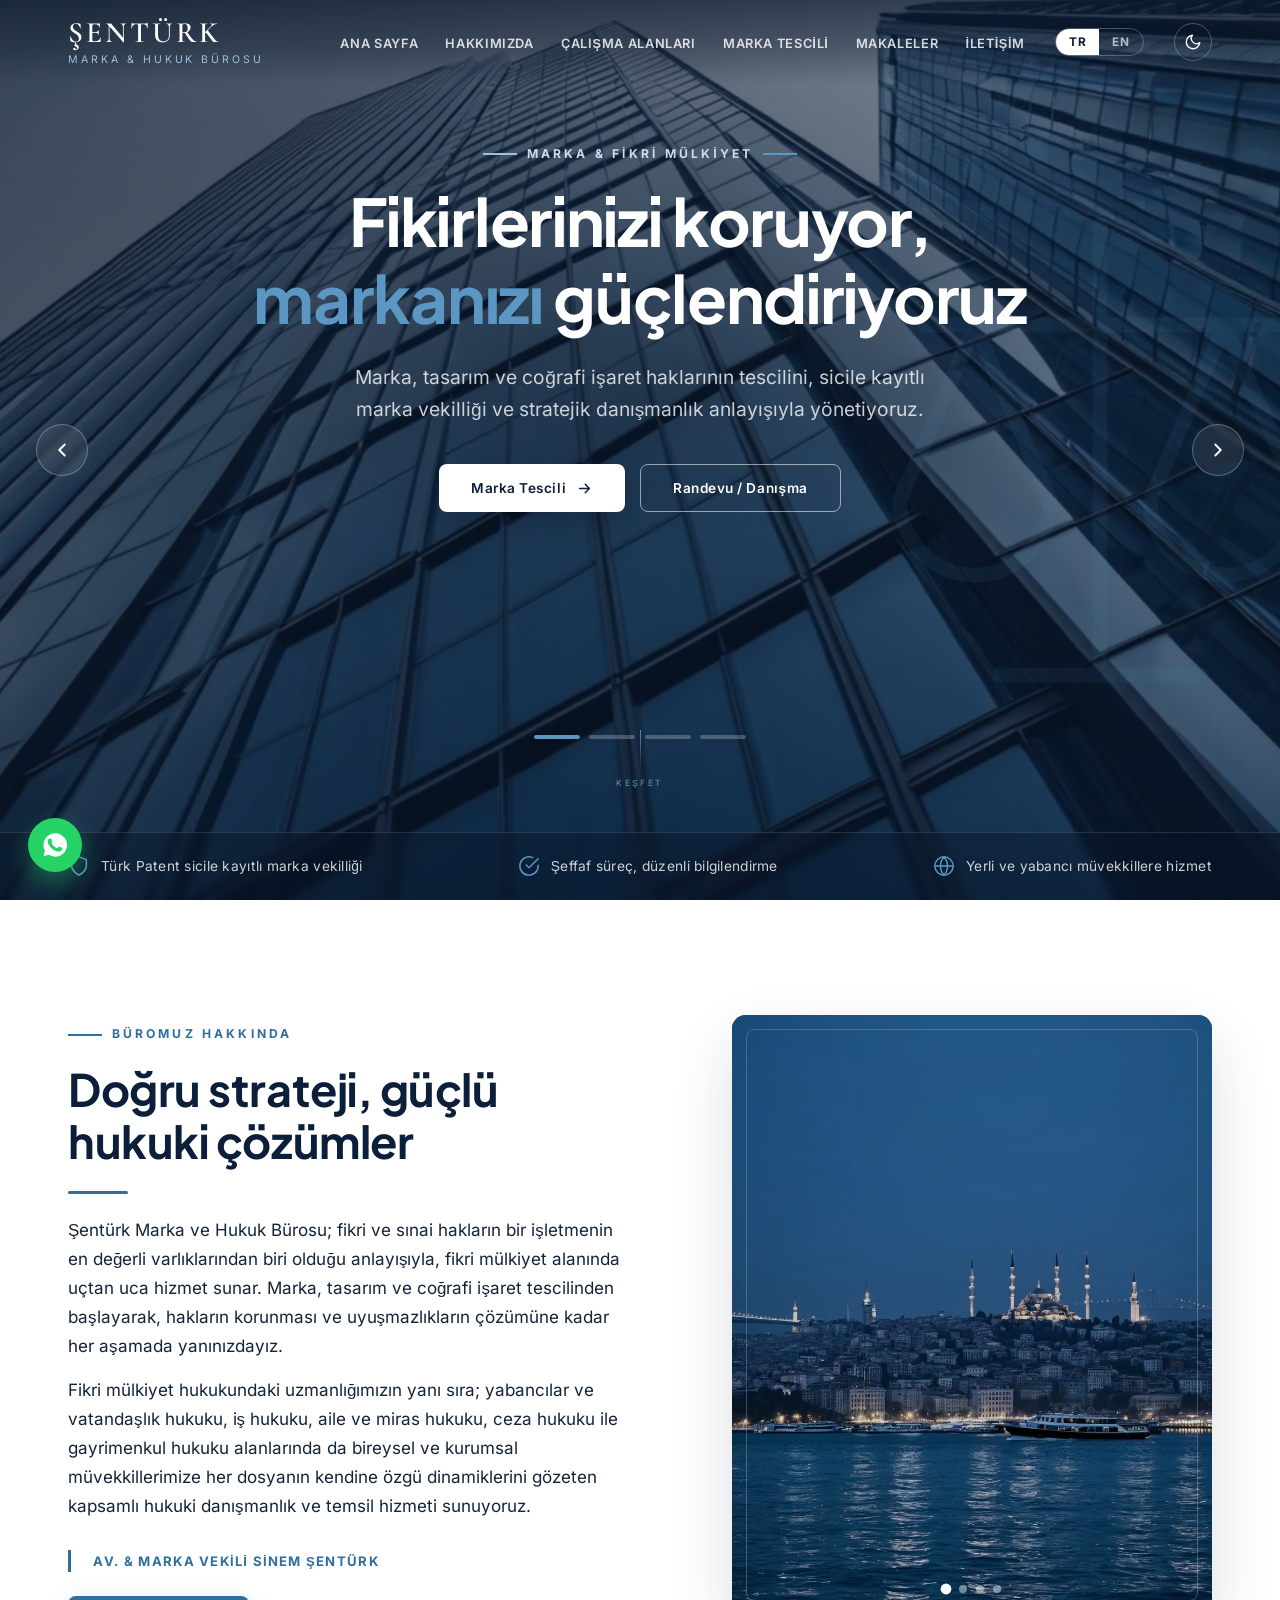
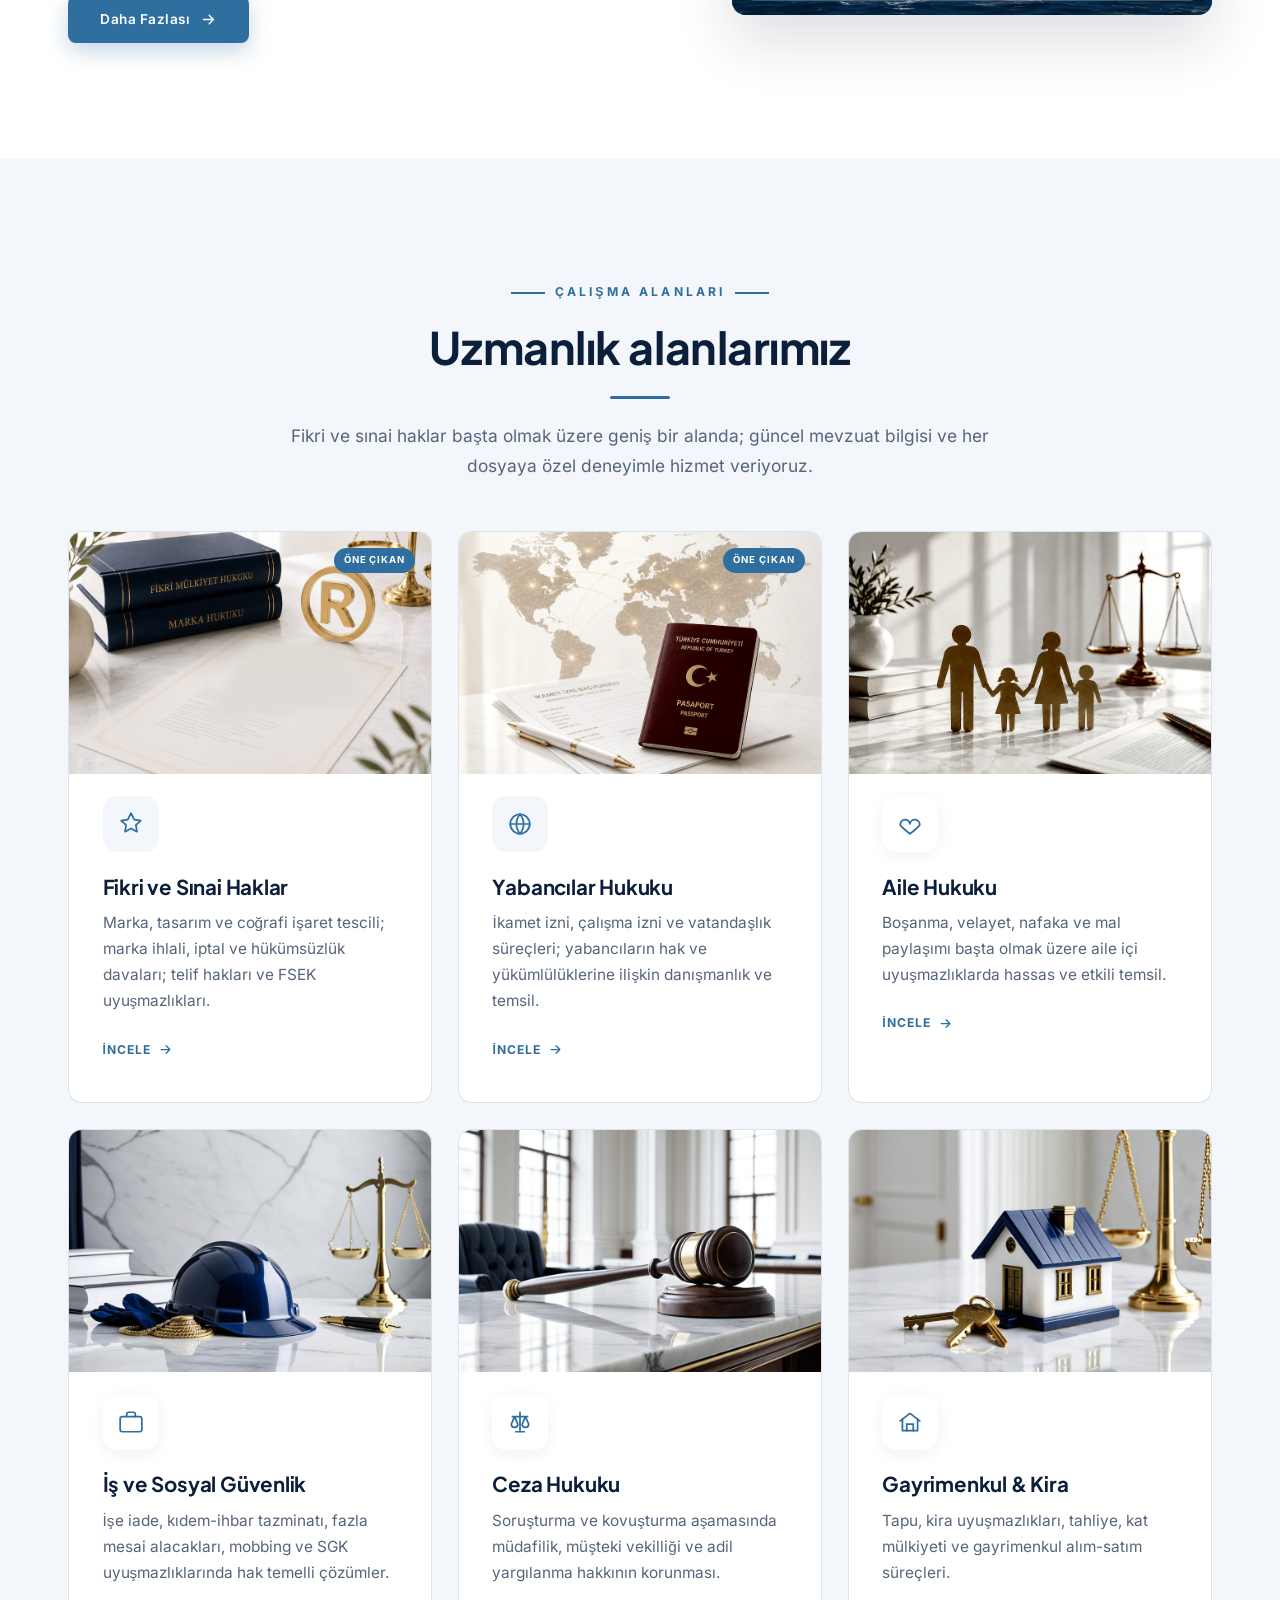
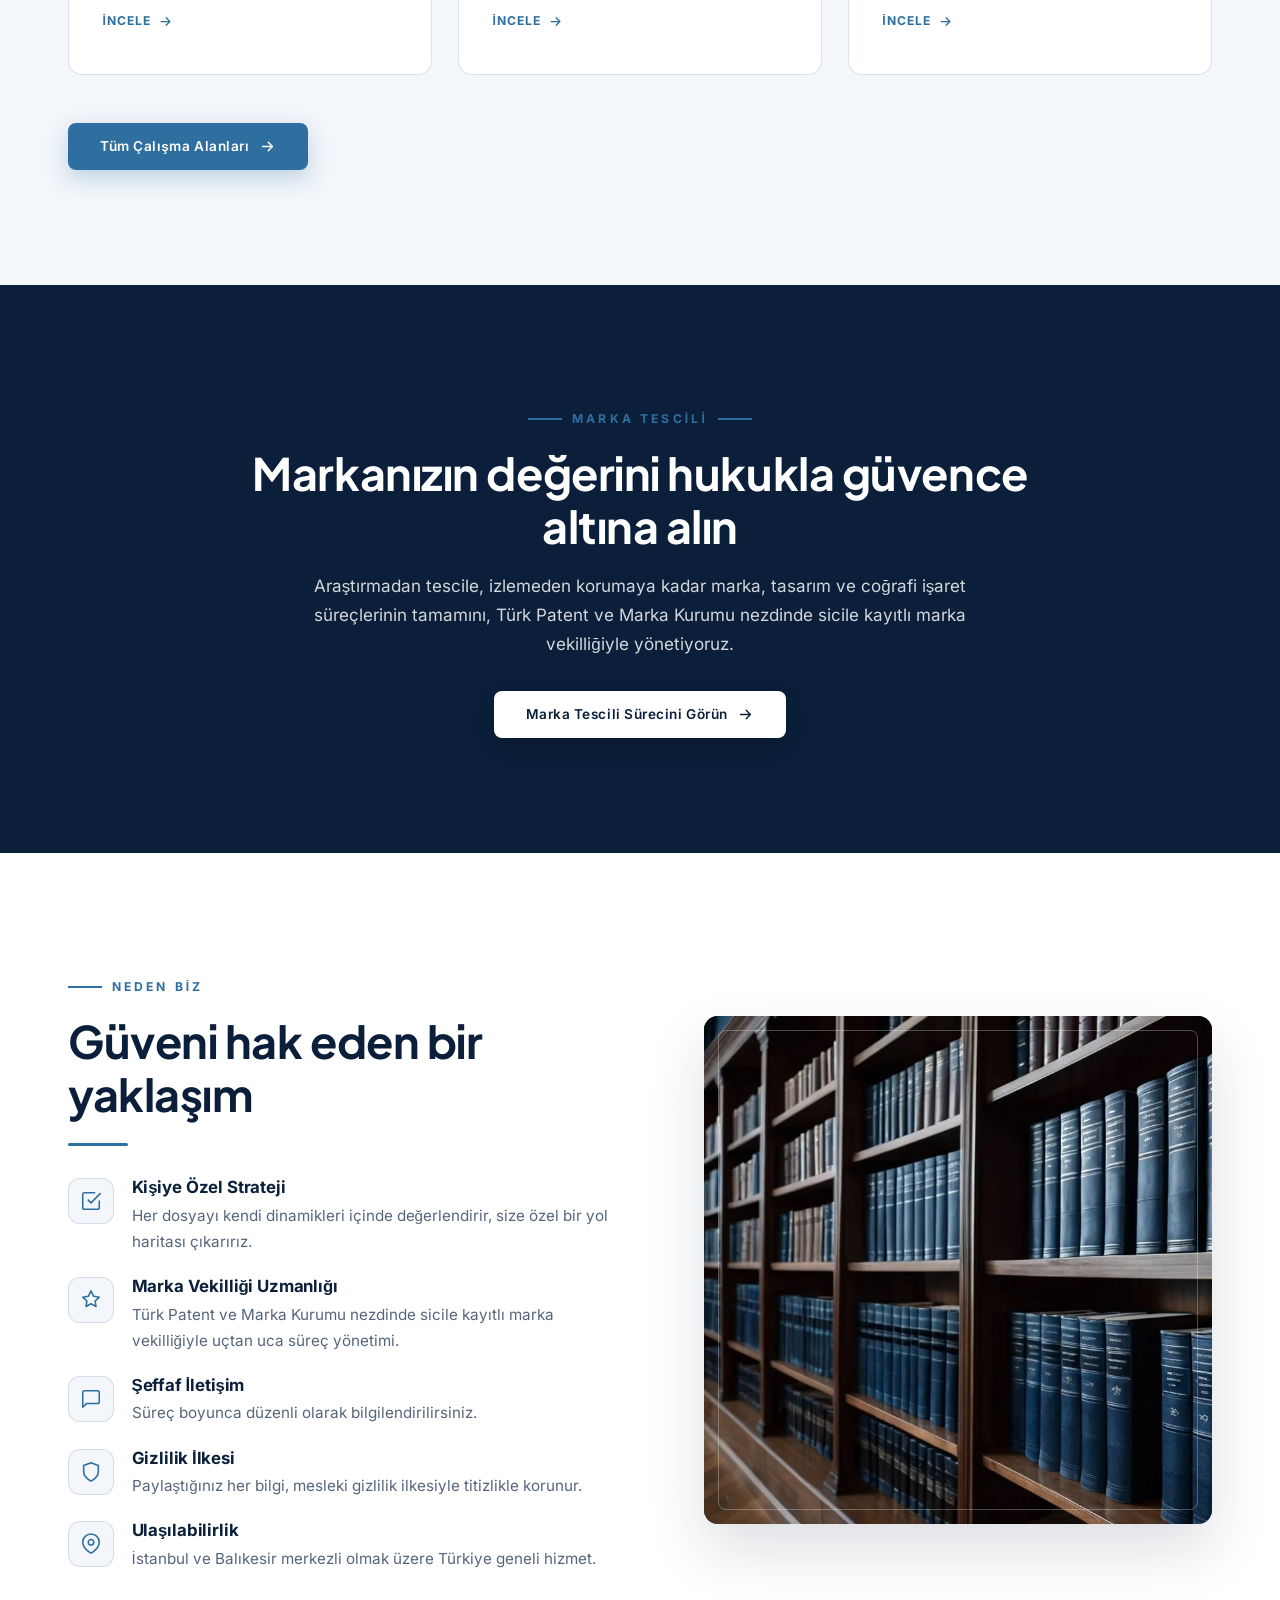
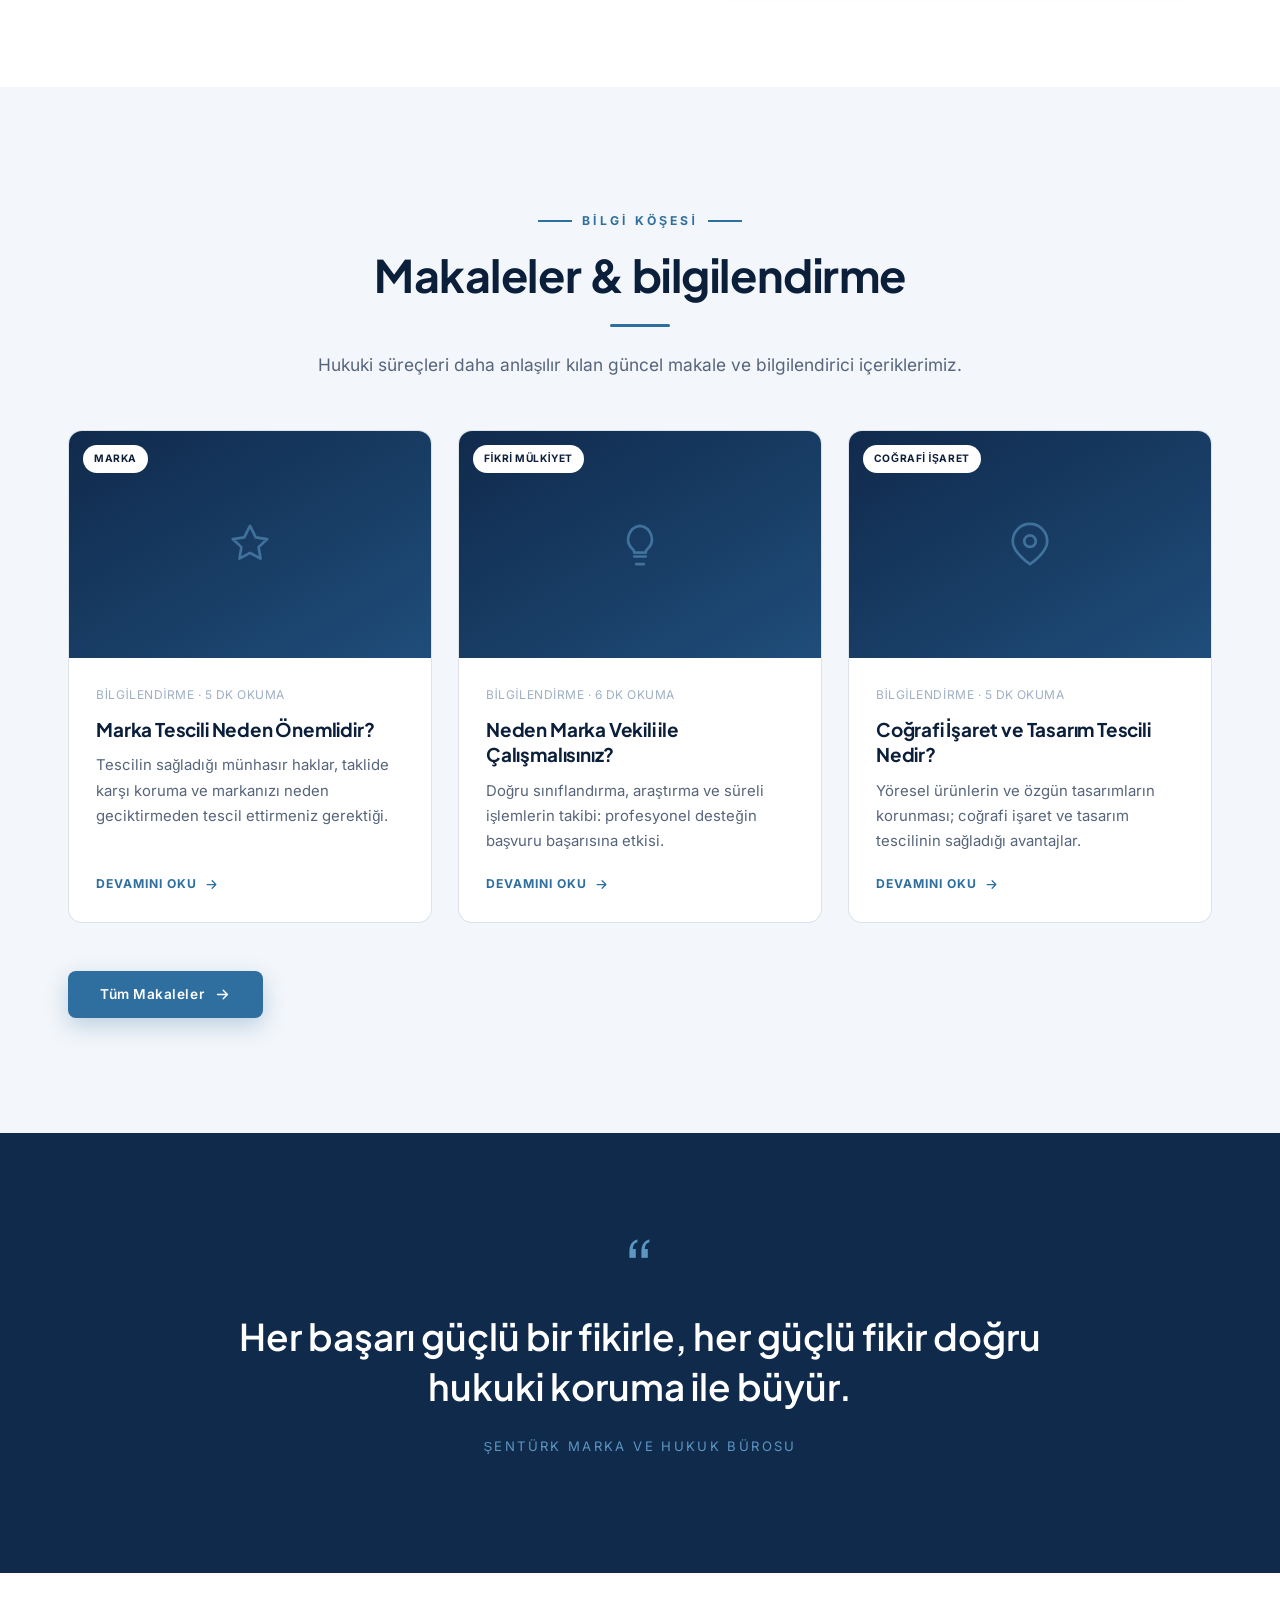
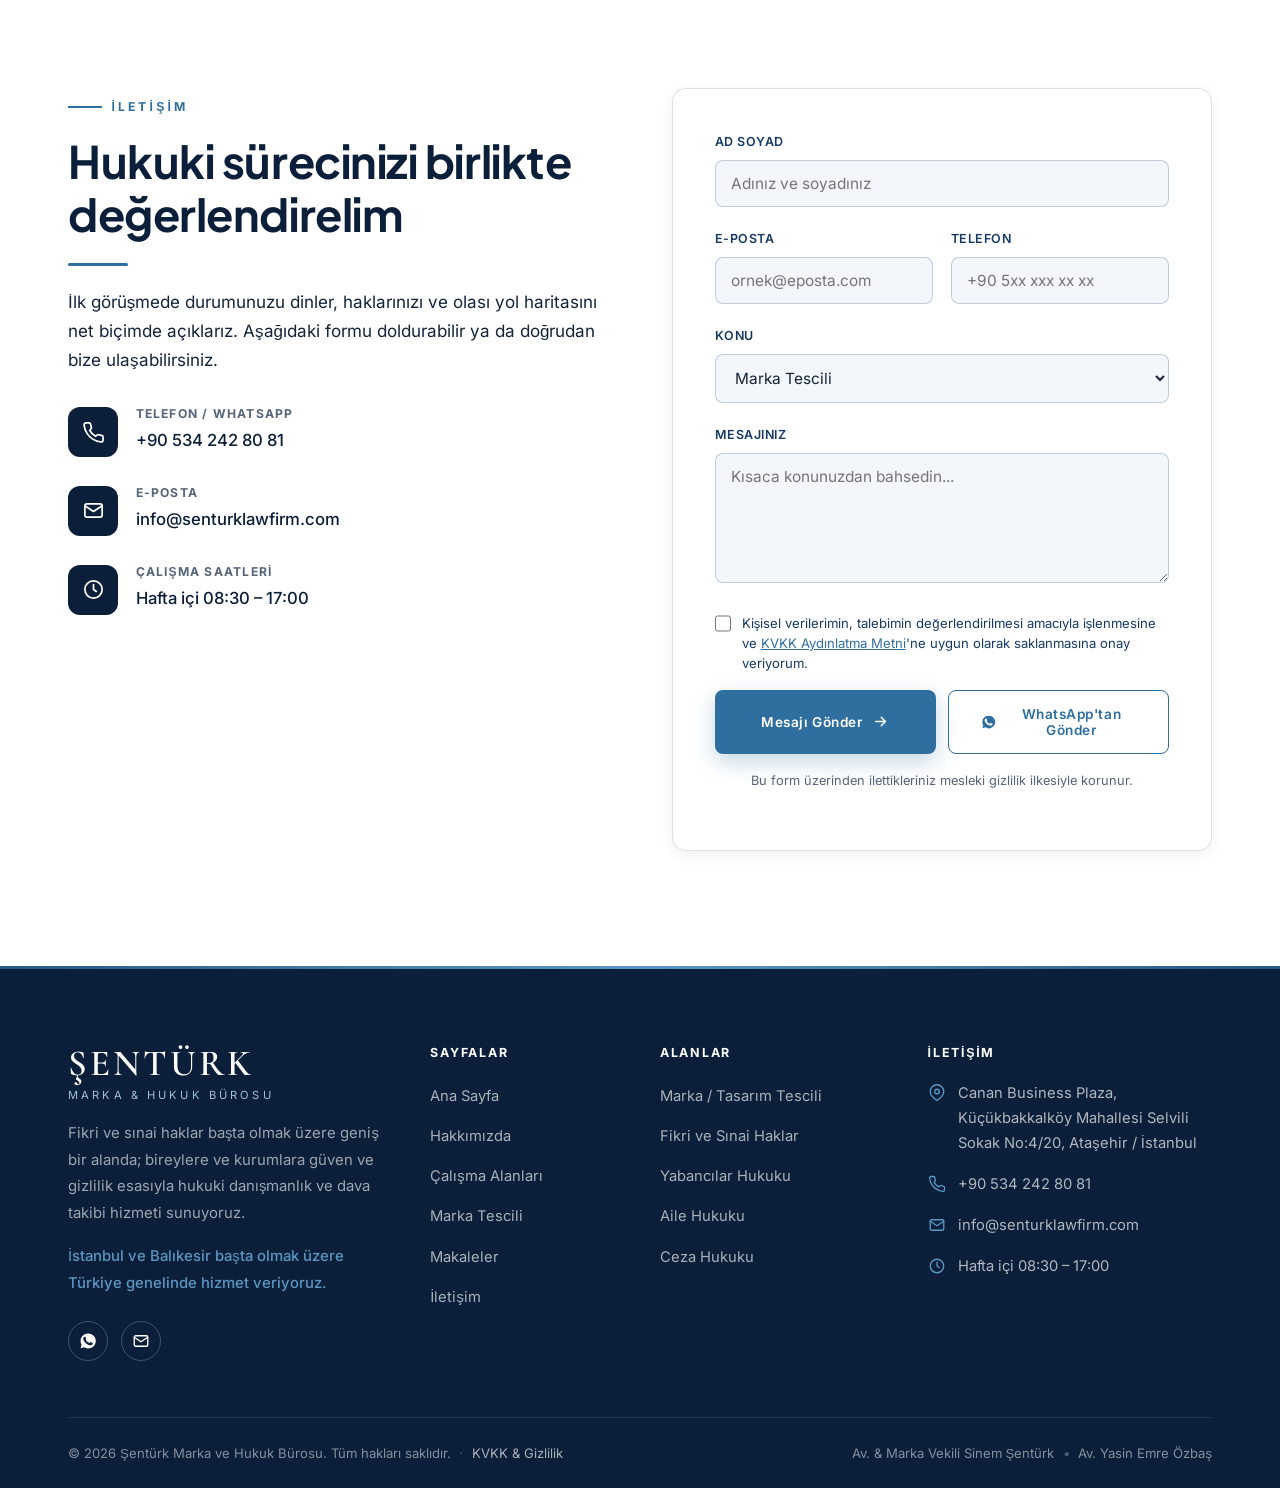
==== index.html @ 503fa7be "seo(S3.9): 1200x630 paylasim gorseli uretildi, 10 sayfaya og:image:width/height/alt, kvkk'ya og:imag" ====
<!DOCTYPE html>
<html lang="tr">
<head>
  <meta charset="UTF-8" />
  <meta name="viewport" content="width=device-width, initial-scale=1.0" />
  <title>Şentürk Marka ve Hukuk Bürosu — Marka ve Fikri Mülkiyet</title>
  <meta name="description" content="Marka, tasarım ve coğrafi işaret tescili; fikri ve sınai haklar, yabancılar, aile, iş ve ceza hukuku. İstanbul ve Balıkesir başta olmak üzere Türkiye geneli." />
  <link rel="canonical" href="https://senturklawfirm.com/" />
  <meta property="og:type" content="website" />
  <meta property="og:site_name" content="Şentürk Marka ve Hukuk Bürosu" />
  <meta property="og:locale" content="tr_TR" />
  <meta property="og:url" content="https://senturklawfirm.com/" />
  <meta property="og:title" content="Şentürk Marka ve Hukuk Bürosu — Marka ve Fikri Mülkiyet" />
  <meta property="og:description" content="Marka, tasarım ve coğrafi işaret tescili; fikri ve sınai haklar, yabancılar, aile, iş ve ceza hukuku. İstanbul ve Balıkesir başta olmak üzere Türkiye geneli." />
  <meta property="og:image" content="https://senturklawfirm.com/assets/og-paylasim-1200x630.jpg" />
  <meta name="twitter:card" content="summary_large_image" />
  <meta name="twitter:title" content="Şentürk Marka ve Hukuk Bürosu — Marka ve Fikri Mülkiyet" />
  <meta name="twitter:description" content="Marka, tasarım ve coğrafi işaret tescili; fikri ve sınai haklar, yabancılar, aile, iş ve ceza hukuku. İstanbul ve Balıkesir başta olmak üzere Türkiye geneli." />
  <meta name="twitter:image" content="https://senturklawfirm.com/assets/og-paylasim-1200x630.jpg" />
  <script>try{var t=localStorage.getItem('ssh-theme')||((window.matchMedia&&matchMedia('(prefers-color-scheme:dark)').matches)?'dark':'light');document.documentElement.setAttribute('data-theme',t);}catch(e){}</script>
  <!-- S2.4 (21.09.2026) — kritik yol on yuklemeleri.
       1) LCP gorseli: hero'nun 1. slaydi. type="image/webp" sayesinde WebP
          desteklemeyen tarayici bunu indirmez, <picture> JPG yedegine duser.
       2) Ilk ekranda goruunen iki yazi tipinin latin-ext dilimi: Turkce
          glifleri (S, G, I, U) bu dilimde. Fontlar font-display:swap oldugu
          icin bu on yukleme LCP'yi degil, yedek fonttan gercek fonta gecis
          sicramasini (gorsel kararlilik) iyilestirir. -->
  <link rel="preload" as="image" href="assets/hero-1.webp" type="image/webp" fetchpriority="high" />
  <link rel="preload" as="font" href="assets/fonts/jakarta-latin-ext.woff2" type="font/woff2" crossorigin />
  <link rel="stylesheet" href="css/style.css" />
  <link rel="icon" href="assets/logo/e5-icon-dark.svg" />
  <script type="application/ld+json">
{
  "@context": "https://schema.org",
  "@type": "LegalService",
  "name": "Şentürk Marka ve Hukuk Bürosu",
  "alternateName": "Şentürk Law & IP",
  "description": "Marka, tasarım ve coğrafi işaret tescili, fikri ve sınai haklar ile yabancılar, aile, iş, ceza ve gayrimenkul hukuku hizmetleri.",
  "url": "https://senturklawfirm.com/",
  "logo": "https://senturklawfirm.com/assets/logo/e5-icon-dark.svg",
  "image": "https://senturklawfirm.com/assets/hero-1.jpg",
  "areaServed": [
    "İstanbul",
    "Balıkesir",
    "Türkiye"
  ],
  "email": "info@senturklawfirm.com",
  "telephone": "+905342428081",
  "openingHours": "Mo-Fr 08:30-17:00",
  "address": {
    "@type": "PostalAddress",
    "streetAddress": "Canan Business Plaza, Küçükbakkalköy Mahallesi Selvili Sokak No:4/20",
    "addressLocality": "Ataşehir",
    "addressRegion": "İstanbul",
    "postalCode": "34750",
    "addressCountry": "TR"
  },
  "founder": [
    {
      "@type": "Person",
      "name": "Av. & Marka Vekili Sinem Şentürk"
    },
    {
      "@type": "Person",
      "name": "Av. Yasin Emre Özbaş"
    }
  ],
  "@id": "https://senturklawfirm.com/#kurum",
  "geo": {
    "@type": "GeoCoordinates",
    "latitude": 40.9801172,
    "longitude": 29.1259387
  },
  "hasMap": "https://www.google.com/maps/search/?api=1&query=Canan+Business+Plaza+Selvili+Sokak+No:4+K%C3%BC%C3%A7%C3%BCkbakkalk%C3%B6y+Ata%C5%9Fehir+%C4%B0stanbul",
  "openingHoursSpecification": [
    {
      "@type": "OpeningHoursSpecification",
      "dayOfWeek": [
        "Monday",
        "Tuesday",
        "Wednesday",
        "Thursday",
        "Friday"
      ],
      "opens": "08:30",
      "closes": "17:00"
    }
  ],
  "availableLanguage": [
    "tr",
    "en"
  ],
  "priceRange": "$$",
  "knowsLanguage": [
    "tr",
    "en"
  ]
}
  </script>
  <script type="application/ld+json">
{
  "@context": "https://schema.org",
  "@type": "WebSite",
  "@id": "https://senturklawfirm.com/#website",
  "url": "https://senturklawfirm.com/",
  "name": "Şentürk Marka ve Hukuk Bürosu",
  "alternateName": "Şentürk Law & IP",
  "inLanguage": [
    "tr",
    "en"
  ],
  "publisher": {
    "@id": "https://senturklawfirm.com/#kurum"
  }
}
  </script>
  <meta property="og:image:width" content="1200" />
  <meta property="og:image:height" content="630" />
  <meta property="og:image:alt" content="Şentürk Marka ve Hukuk Bürosu — İstanbul Ataşehir" />
</head>
<body>

  <a href="#main-content" class="skip-link" style="position:absolute;width:1px;height:1px;padding:0;margin:-1px;overflow:hidden;clip:rect(0,0,0,0);border:0;"><span data-lang-tr>İçeriğe geç</span><span data-lang-en>Skip to content</span></a>

  <!-- ============ HEADER ============ -->
  <header class="header">
    <div class="container">
      <a href="./" class="logo">
        <span class="logo-text">
          <span class="logo-name">Şentürk</span>
          <span class="logo-sub" data-lang-tr>Marka &amp; Hukuk Bürosu</span><span class="logo-sub" data-lang-en>Law &amp; IP</span>
        </span>
      </a>
      <nav class="nav">
        <ul class="nav-links">
          <li><a href="./"><span data-lang-tr>Ana Sayfa</span><span data-lang-en>Home</span></a></li>
          <li><a href="hakkinda.html"><span data-lang-tr>Hakkımızda</span><span data-lang-en>About Us</span></a></li>
          <li><a href="calisma-alanlari.html"><span data-lang-tr>Çalışma Alanları</span><span data-lang-en>Practice Areas</span></a></li>
          <li><a href="marka-tescili.html"><span data-lang-tr>Marka Tescili</span><span data-lang-en>Trademark</span></a></li>
          <li><a href="makaleler.html"><span data-lang-tr>Makaleler</span><span data-lang-en>Articles</span></a></li>
          <li><a href="iletisim.html"><span data-lang-tr>İletişim</span><span data-lang-en>Contact</span></a></li>
        </ul>
        <div class="lang-switch" role="group" aria-label="Dil seçimi / Language">
          <button type="button" data-lang="tr" class="active" aria-label="Türkçe">TR</button>
          <button type="button" data-lang="en" aria-label="English">EN</button>
        </div>
        <button type="button" class="theme-toggle" aria-label="Koyu / açık tema" aria-pressed="false" title="Koyu / açık tema">
          <svg class="icon-moon" viewBox="0 0 24 24" fill="none" stroke="currentColor" stroke-width="1.8" aria-hidden="true"><path d="M21 12.8A9 9 0 1111.2 3a7 7 0 009.8 9.8z" stroke-linecap="round" stroke-linejoin="round"/></svg>
          <svg class="icon-sun" viewBox="0 0 24 24" fill="none" stroke="currentColor" stroke-width="1.8" aria-hidden="true"><circle cx="12" cy="12" r="4"/><path d="M12 2v2M12 20v2M4 12H2M22 12h-2M5 5l1.4 1.4M17.6 17.6L19 19M19 5l-1.4 1.4M6.4 17.6L5 19" stroke-linecap="round"/></svg>
        </button>
        <button class="nav-toggle" aria-label="Menü"><span></span><span></span><span></span></button>
      </nav>
    </div>
  </header>

  <main id="main-content" tabindex="-1">

  <!-- ============ HERO ============ -->
  <section class="hero hero-reveal hero--centered">
    <div class="hero-bg"></div>
    <div class="hero-media" aria-hidden="true">
      <!-- S2.2 (21.09.2026): 1. slayt <img> olarak erken ve oncelikli iner (LCP yolu).
           2-4. slaytlar CSS background yerine data-bg tasir; main.js §11 onlari ilk
           boyamadan SONRA yukler. Onceden 4 hero JPG'sinin dordu de acilista iniyordu. -->
      <div class="hero-media-slide hero-media-1 is-active"><picture><source srcset="assets/hero-1.webp" type="image/webp" /><img class="hero-media-img" src="assets/hero-1.jpg" width="1344" height="768" fetchpriority="high" decoding="async" alt="" /></picture></div>
      <div class="hero-media-slide hero-media-2" data-bg="assets/hero-2.webp" data-bg-jpg="assets/hero-2.jpg"></div>
      <div class="hero-media-slide hero-media-3" data-bg="assets/hero-3.webp" data-bg-jpg="assets/hero-3.jpg"></div>
      <div class="hero-media-slide hero-media-4" data-bg="assets/hero-4.webp" data-bg-jpg="assets/hero-4.jpg"></div>
    </div>
    <svg class="hero-ornament" viewBox="0 0 24 24" fill="none" stroke="currentColor" stroke-width="0.6">
      <path d="M12 3v18M5 7h14M7 7l-3 7a3 3 0 006 0l-3-7zm10 0l-3 7a3 3 0 006 0l-3-7zM8 21h8" stroke-linecap="round" stroke-linejoin="round"/>
    </svg>
    <div class="container">
      <div class="hero-slides">

        <!-- Slayt 1: Marka & Fikri Mülkiyet (amiral gemisi) -->
        <div class="hero-slide is-active" id="hero-slide-1" role="tabpanel" aria-labelledby="hero-tab-1">
          <span class="eyebrow" data-lang-tr>Marka &amp; Fikri Mülkiyet</span>
          <span class="eyebrow" data-lang-en>Trademark &amp; IP</span>
          <h1>
            <span data-lang-tr>Fikirlerinizi koruyor, <span class="accent">markanızı</span> güçlendiriyoruz</span>
            <span data-lang-en>Protecting your ideas, <span class="accent">strengthening</span> your brand</span>
          </h1>
          <p class="hero-desc">
            <span data-lang-tr>Marka, tasarım ve coğrafi işaret haklarının tescilini, sicile kayıtlı marka vekilliği ve stratejik danışmanlık anlayışıyla yönetiyoruz.</span>
            <span data-lang-en>We manage the registration of trademark, design and geographical indication rights with registered trademark attorneyship and a strategic advisory approach.</span>
          </p>
          <div class="hero-actions">
            <a href="marka-tescili.html" class="btn btn-light">
              <span data-lang-tr>Marka Tescili</span><span data-lang-en>Trademark Registration</span>
              <svg viewBox="0 0 24 24" fill="none" stroke="currentColor" stroke-width="2"><path d="M5 12h14M13 6l6 6-6 6" stroke-linecap="round" stroke-linejoin="round"/></svg>
            </a>
            <a href="iletisim.html" class="btn btn-outline">
              <span data-lang-tr>Randevu / Danışma</span><span data-lang-en>Book a Consultation</span>
            </a>
          </div>
        </div>

        <!-- Slayt 2: Fikri ve Sınai Haklar -->
        <div class="hero-slide" id="hero-slide-2" role="tabpanel" aria-labelledby="hero-tab-2">
          <span class="eyebrow" data-lang-tr>Fikri ve Sınai Haklar</span>
          <span class="eyebrow" data-lang-en>Intellectual Property</span>
          <p class="hero-title">
            <span data-lang-tr>Haklarınızı tescilden <span class="accent">etkin korumaya</span> kadar yönetiyoruz</span>
            <span data-lang-en>Managing your rights from <span class="accent">registration</span> to effective enforcement</span>
          </p>
          <p class="hero-desc">
            <span data-lang-tr>Marka ihlalleri, itiraz süreçleri, iptal ve hükümsüzlük davaları; telif hakları ve FSEK kapsamındaki uyuşmazlıklarda fikri değerlerinizin korunması için kapsamlı hukuki danışmanlık sunuyoruz.</span>
            <span data-lang-en>Trademark infringements, opposition proceedings, cancellation and invalidity actions; comprehensive legal counsel to protect your intellectual assets in copyright and IP disputes.</span>
          </p>
          <div class="hero-actions">
            <a href="calisma-alanlari.html#fikri-sinai" class="btn btn-light">
              <span data-lang-tr>Çalışma Alanları</span><span data-lang-en>Practice Areas</span>
              <svg viewBox="0 0 24 24" fill="none" stroke="currentColor" stroke-width="2"><path d="M5 12h14M13 6l6 6-6 6" stroke-linecap="round" stroke-linejoin="round"/></svg>
            </a>
            <a href="iletisim.html" class="btn btn-outline">
              <span data-lang-tr>Randevu / Danışma</span><span data-lang-en>Book a Consultation</span>
            </a>
          </div>
        </div>

        <!-- Slayt 3: Yabancılar / uluslararası müvekkil -->
        <div class="hero-slide" id="hero-slide-3" role="tabpanel" aria-labelledby="hero-tab-3">
          <span class="eyebrow" data-lang-tr>Yabancılar Hukuku</span>
          <span class="eyebrow" data-lang-en>Immigration Law</span>
          <p class="hero-title">
            <span data-lang-tr>Türkiye'de ikamet, çalışma izni ve <span class="accent">vatandaşlık</span> süreçlerinde yanınızda</span>
            <span data-lang-en>By your side for residence, work permit and <span class="accent">citizenship</span> processes in Türkiye</span>
          </p>
          <p class="hero-desc">
            <span data-lang-tr>İkamet ve çalışma izni, vatandaşlık süreçlerinde; yabancı müvekkillere şeffaf ve güven esaslı danışmanlık.</span>
            <span data-lang-en>Transparent, trust-based counsel for international clients in residence permit, work permit and citizenship processes.</span>
          </p>
          <div class="hero-actions">
            <a href="calisma-alanlari.html#yabancilar" class="btn btn-light">
              <span data-lang-tr>Çalışma Alanları</span><span data-lang-en>Practice Areas</span>
              <svg viewBox="0 0 24 24" fill="none" stroke="currentColor" stroke-width="2"><path d="M5 12h14M13 6l6 6-6 6" stroke-linecap="round" stroke-linejoin="round"/></svg>
            </a>
            <a href="iletisim.html" class="btn btn-outline">
              <span data-lang-tr>İletişim</span><span data-lang-en>Contact</span>
            </a>
          </div>
        </div>

        <!-- Slayt 4: Genel hukuki danışmanlık & güven -->
        <div class="hero-slide" id="hero-slide-4" role="tabpanel" aria-labelledby="hero-tab-4">
          <span class="eyebrow" data-lang-tr>Hukuki Danışmanlık</span>
          <span class="eyebrow" data-lang-en>Legal Counsel</span>
          <p class="hero-title">
            <span data-lang-tr>Boşanma, iş, ceza ve gayrimenkul uyuşmazlıklarında <span class="accent">güçlü</span> temsil</span>
            <span data-lang-en><span class="accent">Strong</span> representation in divorce, labor, criminal &amp; real estate disputes</span>
          </p>
          <p class="hero-desc">
            <span data-lang-tr>Her dosyayı kendi dinamikleri içinde değerlendirir, size özel bir yol haritası çıkarırız. Sürecin her aşamasında açık iletişim, titiz hukuki takip anlayışıyla düzenli bilgilendirilirsiniz.</span>
            <span data-lang-en>We evaluate each file on its own dynamics and build a roadmap specific to you. At every stage, you are kept regularly informed through open communication and meticulous legal follow-up.</span>
          </p>
          <div class="hero-actions">
            <a href="calisma-alanlari.html" class="btn btn-light">
              <span data-lang-tr>Tüm Çalışma Alanları</span><span data-lang-en>All Practice Areas</span>
              <svg viewBox="0 0 24 24" fill="none" stroke="currentColor" stroke-width="2"><path d="M5 12h14M13 6l6 6-6 6" stroke-linecap="round" stroke-linejoin="round"/></svg>
            </a>
            <a href="iletisim.html" class="btn btn-outline">
              <span data-lang-tr>Randevu / Danışma</span><span data-lang-en>Book a Consultation</span>
            </a>
          </div>
        </div>

      </div>

      <div class="hero-dots" role="tablist" aria-label="Hero slaytları">
        <button class="hero-dot is-active" type="button" role="tab" id="hero-tab-1" aria-controls="hero-slide-1" aria-selected="true" aria-label="Slayt 1 — Marka & Fikri Mülkiyet"><span class="hero-dot-fill"></span></button>
        <button class="hero-dot" type="button" role="tab" id="hero-tab-2" aria-controls="hero-slide-2" aria-selected="false" aria-label="Slayt 2 — Fikri ve Sınai Haklar"><span class="hero-dot-fill"></span></button>
        <button class="hero-dot" type="button" role="tab" id="hero-tab-3" aria-controls="hero-slide-3" aria-selected="false" aria-label="Slayt 3 — Yabancılar Hukuku"><span class="hero-dot-fill"></span></button>
        <button class="hero-dot" type="button" role="tab" id="hero-tab-4" aria-controls="hero-slide-4" aria-selected="false" aria-label="Slayt 4 — Hukuki Danışmanlık"><span class="hero-dot-fill"></span></button>
      </div>
    </div>

    <button class="hero-arrow hero-arrow--prev" type="button" aria-label="Önceki slayt">
      <svg viewBox="0 0 24 24" fill="none" stroke="currentColor" stroke-width="2"><path d="M15 18l-6-6 6-6" stroke-linecap="round" stroke-linejoin="round"/></svg>
    </button>
    <button class="hero-arrow hero-arrow--next" type="button" aria-label="Sonraki slayt">
      <svg viewBox="0 0 24 24" fill="none" stroke="currentColor" stroke-width="2"><path d="M9 6l6 6-6 6" stroke-linecap="round" stroke-linejoin="round"/></svg>
    </button>

    <div class="scroll-cue">
      <span></span>
      <small data-lang-tr>Keşfet</small><small data-lang-en>Scroll</small>
    </div>

    <div class="hero-trust">
      <div class="container">
        <div class="hero-trust-item">
          <svg viewBox="0 0 24 24" fill="none" stroke="currentColor" stroke-width="1.6"><path d="M12 22s8-4 8-10V5l-8-3-8 3v7c0 6 8 10 8 10z" stroke-linejoin="round"/></svg>
          <span data-lang-tr>Türk Patent sicile kayıtlı marka vekilliği</span><span data-lang-en>Registered trademark attorney</span>
        </div>
        <div class="hero-trust-item">
          <svg viewBox="0 0 24 24" fill="none" stroke="currentColor" stroke-width="1.6"><path d="M22 11.08V12a10 10 0 11-5.93-9.14" stroke-linecap="round"/><path d="M22 4L12 14.01l-3-3" stroke-linecap="round" stroke-linejoin="round"/></svg>
          <span data-lang-tr>Şeffaf süreç, düzenli bilgilendirme</span><span data-lang-en>Transparent process, regular updates</span>
        </div>
        <div class="hero-trust-item">
          <svg viewBox="0 0 24 24" fill="none" stroke="currentColor" stroke-width="1.6"><circle cx="12" cy="12" r="10"/><path d="M2 12h20M12 2a15 15 0 010 20M12 2a15 15 0 000 20" stroke-linecap="round" stroke-linejoin="round"/></svg>
          <span data-lang-tr>Yerli ve yabancı müvekkillere hizmet</span><span data-lang-en>Serving local & international clients</span>
        </div>
      </div>
    </div>
  </section>

  <!-- ============ TANITIM / INTRO ============ -->
  <section class="section section-cream">
    <div class="container">
      <div class="feature-row">
        <div class="reveal">
          <span class="eyebrow" data-lang-tr>Büromuz Hakkında</span>
          <span class="eyebrow" data-lang-en>About the Office</span>
          <h2 data-lang-tr>Doğru strateji, güçlü hukuki çözümler</h2>
          <h2 data-lang-en>The right strategy, strong legal solutions</h2>
          <div class="divider-gold"></div>
          <p data-lang-tr>Şentürk Marka ve Hukuk Bürosu; fikri ve sınai hakların bir işletmenin en değerli varlıklarından biri olduğu anlayışıyla, fikri mülkiyet alanında uçtan uca hizmet sunar. Marka, tasarım ve coğrafi işaret tescilinden başlayarak, hakların korunması ve uyuşmazlıkların çözümüne kadar her aşamada yanınızdayız.</p>
          <p data-lang-en>Şentürk Law &amp; IP delivers end-to-end intellectual property services, built on the conviction that intellectual and industrial property rights are among a business's most valuable assets. From trademark, design and geographical indication registration through to the protection of rights and dispute resolution, we stand by you at every stage.</p>
          <p data-lang-tr>Fikri mülkiyet hukukundaki uzmanlığımızın yanı sıra; yabancılar ve vatandaşlık hukuku, iş hukuku, aile ve miras hukuku, ceza hukuku ile gayrimenkul hukuku alanlarında da bireysel ve kurumsal müvekkillerimize her dosyanın kendine özgü dinamiklerini gözeten kapsamlı hukuki danışmanlık ve temsil hizmeti sunuyoruz.</p>
          <p data-lang-en>Alongside our expertise in intellectual property law, we also provide individual and corporate clients with comprehensive legal counsel and representation in immigration and citizenship, labor, family and inheritance, criminal and real estate law — always mindful of the unique dynamics of each file.</p>
          <div class="intro-signature">
            <span class="intro-signature-name" data-lang-tr>Av. &amp; Marka Vekili Sinem Şentürk</span>
            <span class="intro-signature-name" data-lang-en>Av. &amp; Trademark Attorney Sinem Şentürk</span>
          </div>
          <a href="hakkinda.html" class="btn btn-primary" style="margin-top:1.5rem">
            <span data-lang-tr>Daha Fazlası</span><span data-lang-en>Learn More</span>
            <svg viewBox="0 0 24 24" fill="none" stroke="currentColor" stroke-width="2"><path d="M5 12h14M13 6l6 6-6 6" stroke-linecap="round" stroke-linejoin="round"/></svg>
          </a>
        </div>
        <div class="reveal reveal-delay-2">
          <div class="frame-wrap">
            <div class="frame frame-slider" data-slider data-slider-interval="5000" aria-roledescription="carousel" aria-label="Büromuz görselleri">
              <div class="frame-track">
                <figure class="frame-slide is-active">
                  <picture><source srcset="assets/about/about-1-istanbul-skyline.webp" type="image/webp" /><img src="assets/about/about-1-istanbul-skyline.jpg" width="896" height="1152" loading="eager" decoding="async" alt="" data-alt-tr="İstanbul silüeti ve Boğaz, mavi saat" data-alt-en="Istanbul skyline and the Bosphorus at blue hour" /></picture>
                </figure>
                <figure class="frame-slide">
                  <picture><source srcset="assets/about/about-2-bosphorus-bridge.webp" type="image/webp" /><img src="assets/about/about-2-bosphorus-bridge.jpg" width="896" height="1152" loading="lazy" decoding="async" alt="" data-alt-tr="İki kıtayı birleştiren Boğaz köprüsü" data-alt-en="Bosphorus bridge connecting two continents" /></picture>
                </figure>
                <figure class="frame-slide">
                  <picture><source srcset="assets/about/about-3-modern-office.webp" type="image/webp" /><img src="assets/about/about-3-modern-office.jpg" width="896" height="1152" loading="lazy" decoding="async" alt="" data-alt-tr="Modern hukuk ofisi ve şehir manzarası" data-alt-en="Modern law office overlooking the city" /></picture>
                </figure>
                <figure class="frame-slide">
                  <picture><source srcset="assets/about/about-4-colonnade.webp" type="image/webp" /><img src="assets/about/about-4-colonnade.jpg" width="896" height="1152" loading="lazy" decoding="async" alt="" data-alt-tr="Klasik mermer sütun dizisi" data-alt-en="Classical marble colonnade" /></picture>
                </figure>
              </div>
              <div class="frame-dots" role="tablist" aria-label="Görsel seçimi"></div>
            </div>
          </div>
        </div>
      </div>
    </div>
  </section>

  <!-- ============ HİZMETLER ============ -->
  <section class="section section-alt">
    <div class="container">
      <div class="section-head center reveal">
        <span class="eyebrow center" data-lang-tr>Çalışma Alanları</span>
        <span class="eyebrow center" data-lang-en>Practice Areas</span>
        <h2 data-lang-tr>Uzmanlık alanlarımız</h2>
        <h2 data-lang-en>Our areas of expertise</h2>
        <div class="divider-gold"></div>
        <p data-lang-tr>Fikri ve sınai haklar başta olmak üzere geniş bir alanda; güncel mevzuat bilgisi ve her dosyaya özel deneyimle hizmet veriyoruz.</p>
        <p data-lang-en>Led by intellectual property and across a broad range of fields, we serve with up-to-date legal knowledge and dedicated experience in each matter.</p>
      </div>

      <div class="cards-grid">
        <!-- Fikri ve Sınai Haklar — ÖNE ÇIKAN -->
        <article class="card reveal">
          <div class="card-media"><img src="assets/alanlar/alan-fikri-sinai.jpg" width="880" height="636" loading="lazy" decoding="async" alt="" data-alt-tr="Fikri mülkiyet ve marka hukuku kitapları, tescilli marka sembolü ve adalet terazisi — fikri ve sınai haklar" data-alt-en="Intellectual property and trademark law books, registered trademark symbol and scales of justice — intellectual property" /></div>
          <span class="card-badge" data-lang-tr>Öne Çıkan</span><span class="card-badge" data-lang-en>Featured</span>
          <div class="card-icon"><svg viewBox="0 0 24 24" fill="none" stroke="currentColor" stroke-width="1.6"><path d="M12 2l3 6 6 .9-4.5 4.2 1 6-5.5-3-5.5 3 1-6L3 8.9 9 8z" stroke-linejoin="round"/></svg></div>
          <h3 data-lang-tr>Fikri ve Sınai Haklar</h3><h3 data-lang-en>Intellectual Property</h3>
          <p data-lang-tr>Marka, tasarım ve coğrafi işaret tescili; marka ihlali, iptal ve hükümsüzlük davaları; telif hakları ve FSEK uyuşmazlıkları.</p>
          <p data-lang-en>Trademark, design and geographical indication registration; infringement, cancellation and invalidity actions; copyright and IP disputes.</p>
          <a href="marka-tescili.html" class="card-link"><span data-lang-tr>İncele</span><span data-lang-en>Explore</span><svg viewBox="0 0 24 24" fill="none" stroke="currentColor" stroke-width="2"><path d="M5 12h14M13 6l6 6-6 6" stroke-linecap="round" stroke-linejoin="round"/></svg></a>
        </article>
        <!-- Yabancılar — ÖNE ÇIKAN -->
        <article class="card reveal reveal-delay-1">
          <div class="card-media"><img src="assets/alanlar/alan-yabancilar.jpg" width="880" height="636" loading="lazy" decoding="async" alt="" data-alt-tr="Türk pasaportu, ikamet izni başvuru formu ve dünya haritası — yabancılar hukuku" data-alt-en="Turkish passport, residence permit application form and world map — immigration law" /></div>
          <span class="card-badge" data-lang-tr>Öne Çıkan</span><span class="card-badge" data-lang-en>Featured</span>
          <div class="card-icon"><svg viewBox="0 0 24 24" fill="none" stroke="currentColor" stroke-width="1.6"><circle cx="12" cy="12" r="9"/><path d="M3 12h18M12 3a14 14 0 010 18M12 3a14 14 0 000 18" stroke-linecap="round" stroke-linejoin="round"/></svg></div>
          <h3 data-lang-tr>Yabancılar Hukuku</h3><h3 data-lang-en>Immigration Law</h3>
          <p data-lang-tr>İkamet izni, çalışma izni ve vatandaşlık süreçleri; yabancıların hak ve yükümlülüklerine ilişkin danışmanlık ve temsil.</p>
          <p data-lang-en>Residence and work permits, citizenship processes, and advisory and representation on the rights and obligations of foreign nationals.</p>
          <a href="calisma-alanlari.html#yabancilar" class="card-link"><span data-lang-tr>İncele</span><span data-lang-en>Explore</span><svg viewBox="0 0 24 24" fill="none" stroke="currentColor" stroke-width="2"><path d="M5 12h14M13 6l6 6-6 6" stroke-linecap="round" stroke-linejoin="round"/></svg></a>
        </article>
        <!-- Aile -->
        <article class="card reveal reveal-delay-2">
          <div class="card-media"><img src="assets/alanlar/alan-aile.jpg" width="880" height="636" loading="lazy" decoding="async" alt="" data-alt-tr="El ele tutuşan aile figürleri ve adalet terazisi — aile hukuku" data-alt-en="Family figures holding hands and scales of justice — family law" /></div>
          <div class="card-icon"><svg viewBox="0 0 24 24" fill="none" stroke="currentColor" stroke-width="1.6"><path d="M12 21s-6-4.5-9-8a4.5 4.5 0 019-1 4.5 4.5 0 019 1c-3 3.5-9 8-9 8z" stroke-linejoin="round"/></svg></div>
          <h3 data-lang-tr>Aile Hukuku</h3><h3 data-lang-en>Family Law</h3>
          <p data-lang-tr>Boşanma, velayet, nafaka ve mal paylaşımı başta olmak üzere aile içi uyuşmazlıklarda hassas ve etkili temsil.</p>
          <p data-lang-en>Sensitive, effective representation in divorce, custody, alimony, property division and family disputes.</p>
          <a href="calisma-alanlari.html#aile" class="card-link"><span data-lang-tr>İncele</span><span data-lang-en>Explore</span><svg viewBox="0 0 24 24" fill="none" stroke="currentColor" stroke-width="2"><path d="M5 12h14M13 6l6 6-6 6" stroke-linecap="round" stroke-linejoin="round"/></svg></a>
        </article>
        <!-- İş -->
        <article class="card reveal">
          <div class="card-media"><img src="assets/alanlar/alan-is-sosyal.jpg" width="880" height="636" loading="lazy" decoding="async" alt="" data-alt-tr="Baret, eldiven ve adalet terazisi — iş ve sosyal güvenlik hukuku" data-alt-en="Hard hat, gloves and scales of justice — labor and social security law" /></div>
          <div class="card-icon"><svg viewBox="0 0 24 24" fill="none" stroke="currentColor" stroke-width="1.6"><rect x="2" y="7" width="20" height="14" rx="2"/><path d="M8 7V5a2 2 0 012-2h4a2 2 0 012 2v2" stroke-linecap="round"/></svg></div>
          <h3 data-lang-tr>İş ve Sosyal Güvenlik</h3><h3 data-lang-en>Labor &amp; Social Security</h3>
          <p data-lang-tr>İşe iade, kıdem-ihbar tazminatı, fazla mesai alacakları, mobbing ve SGK uyuşmazlıklarında hak temelli çözümler.</p>
          <p data-lang-en>Rights-based solutions in reinstatement, severance, overtime, mobbing and social security disputes.</p>
          <a href="calisma-alanlari.html#is" class="card-link"><span data-lang-tr>İncele</span><span data-lang-en>Explore</span><svg viewBox="0 0 24 24" fill="none" stroke="currentColor" stroke-width="2"><path d="M5 12h14M13 6l6 6-6 6" stroke-linecap="round" stroke-linejoin="round"/></svg></a>
        </article>
        <!-- Ceza -->
        <article class="card reveal reveal-delay-1">
          <div class="card-media"><img src="assets/alanlar/alan-ceza.jpg" width="880" height="636" loading="lazy" decoding="async" alt="" data-alt-tr="Tokmak ve mahkeme salonu — ceza hukuku" data-alt-en="Gavel and courtroom — criminal law" /></div>
          <div class="card-icon"><svg viewBox="0 0 24 24" fill="none" stroke="currentColor" stroke-width="1.6"><path d="M12 3v18M5 7h14M7 7l-3 7a3 3 0 006 0l-3-7zm10 0l-3 7a3 3 0 006 0l-3-7zM8 21h8" stroke-linecap="round" stroke-linejoin="round"/></svg></div>
          <h3 data-lang-tr>Ceza Hukuku</h3><h3 data-lang-en>Criminal Law</h3>
          <p data-lang-tr>Soruşturma ve kovuşturma aşamasında müdafilik, müşteki vekilliği ve adil yargılanma hakkının korunması.</p>
          <p data-lang-en>Defense at the investigation and prosecution stages, victim representation, and protection of the right to a fair trial.</p>
          <a href="calisma-alanlari.html#ceza" class="card-link"><span data-lang-tr>İncele</span><span data-lang-en>Explore</span><svg viewBox="0 0 24 24" fill="none" stroke="currentColor" stroke-width="2"><path d="M5 12h14M13 6l6 6-6 6" stroke-linecap="round" stroke-linejoin="round"/></svg></a>
        </article>
        <!-- Gayrimenkul -->
        <article class="card reveal reveal-delay-2">
          <div class="card-media"><img src="assets/alanlar/alan-gayrimenkul.jpg" width="880" height="636" loading="lazy" decoding="async" alt="" data-alt-tr="Ev maketi ve anahtarlar — gayrimenkul ve kira hukuku" data-alt-en="House model and keys — real estate and tenancy law" /></div>
          <div class="card-icon"><svg viewBox="0 0 24 24" fill="none" stroke="currentColor" stroke-width="1.6"><path d="M3 11l9-7 9 7M5 9v11h14V9" stroke-linecap="round" stroke-linejoin="round"/><path d="M9 20v-6h6v6" stroke-linecap="round"/></svg></div>
          <h3 data-lang-tr>Gayrimenkul &amp; Kira</h3><h3 data-lang-en>Real Estate &amp; Tenancy</h3>
          <p data-lang-tr>Tapu, kira uyuşmazlıkları, tahliye, kat mülkiyeti ve gayrimenkul alım-satım süreçleri.</p>
          <p data-lang-en>Title deeds, rental disputes, eviction, condominium and real estate transaction processes.</p>
          <a href="calisma-alanlari.html#gayrimenkul" class="card-link"><span data-lang-tr>İncele</span><span data-lang-en>Explore</span><svg viewBox="0 0 24 24" fill="none" stroke="currentColor" stroke-width="2"><path d="M5 12h14M13 6l6 6-6 6" stroke-linecap="round" stroke-linejoin="round"/></svg></a>
        </article>
      </div>

      <div class="center reveal" style="margin-top:3rem">
        <a href="calisma-alanlari.html" class="btn btn-primary">
          <span data-lang-tr>Tüm Çalışma Alanları</span><span data-lang-en>All Practice Areas</span>
          <svg viewBox="0 0 24 24" fill="none" stroke="currentColor" stroke-width="2"><path d="M5 12h14M13 6l6 6-6 6" stroke-linecap="round" stroke-linejoin="round"/></svg>
        </a>
      </div>
    </div>
  </section>

  <!-- ============ MARKA TESCİLİ ŞERİDİ ============ -->
  <section class="section quote-band">
    <div class="container reveal" style="max-width:900px">
      <span class="eyebrow center" style="justify-content:center" data-lang-tr>Marka Tescili</span>
      <span class="eyebrow center" style="justify-content:center" data-lang-en>Trademark Registration</span>
      <h2 style="color:#fff" data-lang-tr>Markanızın değerini hukukla güvence altına alın</h2>
      <h2 style="color:#fff" data-lang-en>Secure your brand's value through law</h2>
      <p style="color:rgba(255,255,255,0.82);margin:1.2rem auto 2rem;max-width:680px" data-lang-tr>Araştırmadan tescile, izlemeden korumaya kadar marka, tasarım ve coğrafi işaret süreçlerinin tamamını, Türk Patent ve Marka Kurumu nezdinde sicile kayıtlı marka vekilliğiyle yönetiyoruz.</p>
      <p style="color:rgba(255,255,255,0.82);margin:1.2rem auto 2rem;max-width:680px" data-lang-en>From search to registration and from monitoring to enforcement, we manage the entire trademark, design and geographical indication lifecycle as a trademark attorney registered before the Turkish Patent and Trademark Office.</p>
      <a href="marka-tescili.html" class="btn btn-light">
        <span data-lang-tr>Marka Tescili Sürecini Görün</span><span data-lang-en>See the Trademark Process</span>
        <svg viewBox="0 0 24 24" fill="none" stroke="currentColor" stroke-width="2"><path d="M5 12h14M13 6l6 6-6 6" stroke-linecap="round" stroke-linejoin="round"/></svg>
      </a>
    </div>
  </section>

  <!-- ============ NEDEN BİZ ============ -->
  <section class="section section-cream">
    <div class="container">
      <div class="feature-row">
        <div class="reveal reveal-delay-1" style="order:2">
          <div class="frame" style="aspect-ratio:1/1">
            <picture><source srcset="assets/about/neden-biz-kutuphane.webp" type="image/webp" /><img src="assets/about/neden-biz-kutuphane.jpg" width="768" height="768" loading="lazy" decoding="async" alt="" data-alt-tr="Hukuk kitaplarıyla dolu ahşap kütüphane rafları" data-alt-en="Wooden library shelves filled with law volumes" /></picture>
          </div>
        </div>
        <div class="reveal" style="order:1">
          <span class="eyebrow" data-lang-tr>Neden Biz</span><span class="eyebrow" data-lang-en>Why Us</span>
          <h2 data-lang-tr>Güveni hak eden bir yaklaşım</h2>
          <h2 data-lang-en>An approach that earns trust</h2>
          <div class="divider-gold"></div>
          <div class="feature-list">
            <div class="feature-item">
              <div class="feature-item-icon"><svg viewBox="0 0 24 24" fill="none" stroke="currentColor" stroke-width="1.7"><path d="M9 11l3 3L22 4" stroke-linecap="round" stroke-linejoin="round"/><path d="M21 12v7a2 2 0 01-2 2H5a2 2 0 01-2-2V5a2 2 0 012-2h11" stroke-linecap="round"/></svg></div>
              <div>
                <h3 data-lang-tr>Kişiye Özel Strateji</h3><h3 data-lang-en>Tailored Strategy</h3>
                <p data-lang-tr>Her dosyayı kendi dinamikleri içinde değerlendirir, size özel bir yol haritası çıkarırız.</p>
                <p data-lang-en>We evaluate each file on its own dynamics and build a roadmap specific to you.</p>
              </div>
            </div>
            <div class="feature-item">
              <div class="feature-item-icon"><svg viewBox="0 0 24 24" fill="none" stroke="currentColor" stroke-width="1.7"><path d="M12 2l3 6 6 .9-4.5 4.2 1 6-5.5-3-5.5 3 1-6L3 8.9 9 8z" stroke-linejoin="round"/></svg></div>
              <div>
                <h3 data-lang-tr>Marka Vekilliği Uzmanlığı</h3><h3 data-lang-en>Trademark Attorney Expertise</h3>
                <p data-lang-tr>Türk Patent ve Marka Kurumu nezdinde sicile kayıtlı marka vekilliğiyle uçtan uca süreç yönetimi.</p>
                <p data-lang-en>End-to-end process management as an attorney registered before the Turkish Patent and Trademark Office.</p>
              </div>
            </div>
            <div class="feature-item">
              <div class="feature-item-icon"><svg viewBox="0 0 24 24" fill="none" stroke="currentColor" stroke-width="1.7"><path d="M21 15a2 2 0 01-2 2H7l-4 4V5a2 2 0 012-2h14a2 2 0 012 2z" stroke-linecap="round" stroke-linejoin="round"/></svg></div>
              <div>
                <h3 data-lang-tr>Şeffaf İletişim</h3><h3 data-lang-en>Transparent Communication</h3>
                <p data-lang-tr>Süreç boyunca düzenli olarak bilgilendirilirsiniz.</p>
                <p data-lang-en>You are kept regularly informed throughout the process.</p>
              </div>
            </div>
            <div class="feature-item">
              <div class="feature-item-icon"><svg viewBox="0 0 24 24" fill="none" stroke="currentColor" stroke-width="1.7"><path d="M12 22s8-4 8-10V5l-8-3-8 3v7c0 6 8 10 8 10z" stroke-linejoin="round"/></svg></div>
              <div>
                <h3 data-lang-tr>Gizlilik İlkesi</h3><h3 data-lang-en>Confidentiality</h3>
                <p data-lang-tr>Paylaştığınız her bilgi, mesleki gizlilik ilkesiyle titizlikle korunur.</p>
                <p data-lang-en>Every piece of information you share is carefully protected by professional confidentiality.</p>
              </div>
            </div>
            <div class="feature-item">
              <div class="feature-item-icon"><svg viewBox="0 0 24 24" fill="none" stroke="currentColor" stroke-width="1.7"><path d="M21 10c0 7-9 12-9 12s-9-5-9-12a9 9 0 0118 0z" stroke-linecap="round" stroke-linejoin="round"/><circle cx="12" cy="10" r="3"/></svg></div>
              <div>
                <h3 data-lang-tr>Ulaşılabilirlik</h3><h3 data-lang-en>Accessibility</h3>
                <p data-lang-tr>İstanbul ve Balıkesir merkezli olmak üzere Türkiye geneli hizmet.</p>
                <p data-lang-en>Based in İstanbul and Balıkesir, serving clients across Türkiye.</p>
              </div>
            </div>
          </div>
        </div>
      </div>
    </div>
  </section>

  <!-- ============ MAKALELER (ÖNİZLEME) ============ -->
  <section class="section section-alt">
    <div class="container">
      <div class="section-head center reveal">
        <span class="eyebrow center" data-lang-tr>Bilgi Köşesi</span>
        <span class="eyebrow center" data-lang-en>Insights</span>
        <h2 data-lang-tr>Makaleler &amp; bilgilendirme</h2>
        <h2 data-lang-en>Articles &amp; insights</h2>
        <div class="divider-gold"></div>
        <p data-lang-tr>Hukuki süreçleri daha anlaşılır kılan güncel makale ve bilgilendirici içeriklerimiz.</p>
        <p data-lang-en>Up-to-date articles and informative content that make legal processes easier to understand.</p>
      </div>

      <div class="cards-grid">
        <article class="article-card reveal">
          <div class="article-thumb">
            <span class="article-tag" data-lang-tr>Marka</span><span class="article-tag" data-lang-en>Trademark</span>
            <svg viewBox="0 0 24 24" fill="none" stroke="currentColor" stroke-width="1.4"><path d="M12 2l3 6 6 .9-4.5 4.2 1 6-5.5-3-5.5 3 1-6L3 8.9 9 8z" stroke-linejoin="round"/></svg>
          </div>
          <div class="article-body">
            <div class="article-meta" data-lang-tr>Bilgilendirme · 5 dk okuma</div>
            <div class="article-meta" data-lang-en>Insight · 5 min read</div>
            <h3 data-lang-tr>Marka Tescili Neden Önemlidir?</h3>
            <h3 data-lang-en>Why Is Trademark Registration Important?</h3>
            <p data-lang-tr>Tescilin sağladığı münhasır haklar, taklide karşı koruma ve markanızı neden geciktirmeden tescil ettirmeniz gerektiği.</p>
            <p data-lang-en>The exclusive rights registration provides, protection against imitation, and why you should register your brand without delay.</p>
            <a href="makale-marka-tescili-neden-onemlidir.html" class="card-link"><span data-lang-tr>Devamını Oku</span><span data-lang-en>Read More</span><svg viewBox="0 0 24 24" fill="none" stroke="currentColor" stroke-width="2"><path d="M5 12h14M13 6l6 6-6 6" stroke-linecap="round" stroke-linejoin="round"/></svg></a>
          </div>
        </article>

        <article class="article-card reveal reveal-delay-1">
          <div class="article-thumb">
            <span class="article-tag" data-lang-tr>Fikri Mülkiyet</span><span class="article-tag" data-lang-en>IP</span>
            <svg viewBox="0 0 24 24" fill="none" stroke="currentColor" stroke-width="1.4"><path d="M9 18h6M10 22h4M12 2a7 7 0 00-4 12c.6.5 1 1.2 1 2h6c0-.8.4-1.5 1-2a7 7 0 00-4-12z" stroke-linecap="round" stroke-linejoin="round"/></svg>
          </div>
          <div class="article-body">
            <div class="article-meta" data-lang-tr>Bilgilendirme · 6 dk okuma</div>
            <div class="article-meta" data-lang-en>Insight · 6 min read</div>
            <h3 data-lang-tr>Neden Marka Vekili ile Çalışmalısınız?</h3>
            <h3 data-lang-en>Why Work With a Trademark Attorney?</h3>
            <p data-lang-tr>Doğru sınıflandırma, araştırma ve süreli işlemlerin takibi: profesyonel desteğin başvuru başarısına etkisi.</p>
            <p data-lang-en>Correct classification, search and deadline tracking: how professional support affects application success.</p>
            <a href="makale-neden-marka-vekili-ile-calismalisiniz.html" class="card-link"><span data-lang-tr>Devamını Oku</span><span data-lang-en>Read More</span><svg viewBox="0 0 24 24" fill="none" stroke="currentColor" stroke-width="2"><path d="M5 12h14M13 6l6 6-6 6" stroke-linecap="round" stroke-linejoin="round"/></svg></a>
          </div>
        </article>

        <article class="article-card reveal reveal-delay-2">
          <div class="article-thumb">
            <span class="article-tag" data-lang-tr>Coğrafi İşaret</span><span class="article-tag" data-lang-en>GI</span>
            <svg viewBox="0 0 24 24" fill="none" stroke="currentColor" stroke-width="1.4"><path d="M21 10c0 6-9 12-9 12s-9-6-9-12a9 9 0 0118 0z"/><circle cx="12" cy="10" r="3"/></svg>
          </div>
          <div class="article-body">
            <div class="article-meta" data-lang-tr>Bilgilendirme · 5 dk okuma</div>
            <div class="article-meta" data-lang-en>Insight · 5 min read</div>
            <h3 data-lang-tr>Coğrafi İşaret ve Tasarım Tescili Nedir?</h3>
            <h3 data-lang-en>What Are Geographical Indications &amp; Design Rights?</h3>
            <p data-lang-tr>Yöresel ürünlerin ve özgün tasarımların korunması; coğrafi işaret ve tasarım tescilinin sağladığı avantajlar.</p>
            <p data-lang-en>Protecting regional products and original designs; the advantages of geographical indication and design registration.</p>
            <a href="makale-cografi-isaret-ve-tasarim-tescili.html" class="card-link"><span data-lang-tr>Devamını Oku</span><span data-lang-en>Read More</span><svg viewBox="0 0 24 24" fill="none" stroke="currentColor" stroke-width="2"><path d="M5 12h14M13 6l6 6-6 6" stroke-linecap="round" stroke-linejoin="round"/></svg></a>
          </div>
        </article>
      </div>

      <div class="center reveal" style="margin-top:3rem">
        <a href="makaleler.html" class="btn btn-primary">
          <span data-lang-tr>Tüm Makaleler</span><span data-lang-en>All Articles</span>
          <svg viewBox="0 0 24 24" fill="none" stroke="currentColor" stroke-width="2"><path d="M5 12h14M13 6l6 6-6 6" stroke-linecap="round" stroke-linejoin="round"/></svg>
        </a>
      </div>
    </div>
  </section>

  <!-- ============ ALINTI ============ -->
  <section class="section quote-band" style="background:var(--navy-800)">
    <div class="container reveal">
      <div class="quote-mark">&ldquo;</div>
      <p class="quote-text" data-lang-tr>Her başarı güçlü bir fikirle, her güçlü fikir doğru hukuki koruma ile büyür.</p>
      <p class="quote-text" data-lang-en>Every success grows from a strong idea — and every strong idea grows with the right legal protection.</p>
      <div class="quote-author">Şentürk Marka ve Hukuk Bürosu</div>
    </div>
  </section>

  <!-- ============ İLETİŞİM (HIZLI FORM) ============ -->
  <section class="section section-cream" id="iletisim">
    <div class="container">
      <div class="contact-grid">
        <div class="reveal">
          <span class="eyebrow" data-lang-tr>İletişim</span><span class="eyebrow" data-lang-en>Contact</span>
          <h2 data-lang-tr>Hukuki sürecinizi birlikte değerlendirelim</h2>
          <h2 data-lang-en>Let's assess your legal matter together</h2>
          <div class="divider-gold"></div>
          <p data-lang-tr>İlk görüşmede durumunuzu dinler, haklarınızı ve olası yol haritasını net biçimde açıklarız. Aşağıdaki formu doldurabilir ya da doğrudan bize ulaşabilirsiniz.</p>
          <p data-lang-en>In the first meeting we listen to your situation and clearly explain your rights and the possible path forward. Fill in the form below or reach us directly.</p>
          <div style="margin-top:2rem">
            <div class="contact-info-item">
              <div class="contact-info-icon"><svg viewBox="0 0 24 24" fill="none" stroke="currentColor" stroke-width="1.8"><path d="M22 16.9v3a2 2 0 01-2.2 2 19.8 19.8 0 01-8.6-3 19.5 19.5 0 01-6-6 19.8 19.8 0 01-3-8.6A2 2 0 014.1 2h3a2 2 0 012 1.7c.1.9.3 1.8.6 2.6a2 2 0 01-.5 2.1L8.1 9.9a16 16 0 006 6l1.5-1.1a2 2 0 012.1-.5c.8.3 1.7.5 2.6.6a2 2 0 011.7 2z"/></svg></div>
              <div>
                <h3 data-lang-tr>Telefon / WhatsApp</h3><h3 data-lang-en>Phone / WhatsApp</h3>
                <p><a href="tel:+905342428081">+90 534 242 80 81</a></p>
              </div>
            </div>
            <div class="contact-info-item">
              <div class="contact-info-icon"><svg viewBox="0 0 24 24" fill="none" stroke="currentColor" stroke-width="1.8"><rect x="3" y="5" width="18" height="14" rx="2"/><path d="M3 7l9 6 9-6" stroke-linecap="round" stroke-linejoin="round"/></svg></div>
              <div>
                <h3 data-lang-tr>E-posta</h3><h3 data-lang-en>E-mail</h3>
                <p><a href="mailto:info@senturklawfirm.com">info@senturklawfirm.com</a></p>
              </div>
            </div>
            <div class="contact-info-item">
              <div class="contact-info-icon"><svg viewBox="0 0 24 24" fill="none" stroke="currentColor" stroke-width="1.8"><circle cx="12" cy="12" r="9"/><path d="M12 7v5l3 2" stroke-linecap="round" stroke-linejoin="round"/></svg></div>
              <div>
                <h3 data-lang-tr>Çalışma Saatleri</h3><h3 data-lang-en>Working Hours</h3>
                <p><span data-lang-tr>Hafta içi 08:30 – 17:00</span><span data-lang-en>Weekdays 08:30 – 17:00</span></p>
              </div>
            </div>
          </div>
        </div>

        <div class="reveal reveal-delay-1">
          <form class="form" id="contact-form" novalidate>
            <div class="field">
              <label for="cf-ad"><span data-lang-tr>Ad Soyad</span><span data-lang-en>Full Name</span></label>
              <input id="cf-ad" type="text" name="ad" data-ph-tr="Adınız ve soyadınız" data-ph-en="Your full name" required />
            </div>
            <div class="form-row">
              <div class="field">
                <label for="cf-email"><span data-lang-tr>E-posta</span><span data-lang-en>E-mail</span></label>
                <input id="cf-email" type="email" name="email" data-ph-tr="ornek@eposta.com" data-ph-en="you@email.com" required />
              </div>
              <div class="field">
                <label for="cf-telefon"><span data-lang-tr>Telefon</span><span data-lang-en>Phone</span></label>
                <input id="cf-telefon" type="tel" name="telefon" data-ph-tr="+90 5xx xxx xx xx" data-ph-en="+90 5xx xxx xx xx" />
              </div>
            </div>
            <div class="field">
              <label for="cf-konu"><span data-lang-tr>Konu</span><span data-lang-en>Subject</span></label>
              <select id="cf-konu" name="konu">
                <option value="marka" data-lang-tr>Marka Tescili</option><option value="marka" data-lang-en>Trademark</option>
                <option value="fikri" data-lang-tr>Fikri &amp; Sınai Haklar</option><option value="fikri" data-lang-en>Intellectual Property</option>
                <option value="yabancilar" data-lang-tr>Yabancılar Hukuku</option><option value="yabancilar" data-lang-en>Immigration</option>
                <option value="diger" data-lang-tr>Diğer</option><option value="diger" data-lang-en>Other</option>
              </select>
            </div>
            <div class="field">
              <label for="cf-mesaj"><span data-lang-tr>Mesajınız</span><span data-lang-en>Your Message</span></label>
              <textarea id="cf-mesaj" name="mesaj" data-ph-tr="Kısaca konunuzdan bahsedin..." data-ph-en="Briefly describe your matter..."></textarea>
            </div>
            <div class="field field-consent">
              <label class="consent">
                <input type="checkbox" name="consent" required />
                <span data-lang-tr>Kişisel verilerimin, talebimin değerlendirilmesi amacıyla işlenmesine ve <a href="kvkk.html">KVKK Aydınlatma Metni</a>'ne uygun olarak saklanmasına onay veriyorum.</span>
                <span data-lang-en>I consent to the processing of my personal data to evaluate my request, in accordance with the <a href="kvkk.html">Privacy Notice</a>.</span>
              </label>
            </div>
            <div class="form-actions">
              <button type="submit" class="btn btn-primary">
                <span data-lang-tr>Mesajı Gönder</span><span data-lang-en>Send Message</span>
                <svg viewBox="0 0 24 24" fill="none" stroke="currentColor" stroke-width="2"><path d="M5 12h14M13 6l6 6-6 6" stroke-linecap="round" stroke-linejoin="round"/></svg>
              </button>
              <button type="button" class="btn btn-outline form-wa">
                <svg viewBox="0 0 24 24" fill="currentColor" aria-hidden="true"><path d="M12 2a10 10 0 00-8.6 15l-1.3 4.7 4.8-1.3A10 10 0 1012 2zm5.8 14.2c-.2.7-1.4 1.3-2 1.4-.5.1-1.2.1-1.9-.1-.4-.1-1-.3-1.8-.6-3-1.3-5-4.4-5.2-4.6-.1-.2-1.2-1.6-1.2-3 0-1.5.8-2.2 1-2.5.3-.3.6-.4.8-.4h.6c.2 0 .4 0 .7.5l.8 2c.1.2.1.4 0 .5l-.4.6c-.2.2-.3.4-.1.7.2.3.9 1.4 1.9 2.3 1.3 1.1 2.3 1.5 2.6 1.6.3.1.5.1.7-.1l.8-1c.2-.2.4-.2.6-.1l2 1c.3.1.4.2.5.3.1.2.1.7-.1 1.4z"/></svg>
                <span data-lang-tr>WhatsApp'tan Gönder</span><span data-lang-en>Send via WhatsApp</span>
              </button>
            </div>
            <p class="form-status form-note" role="status" aria-live="polite"></p>
            <p class="form-note" data-lang-tr>Bu form üzerinden ilettikleriniz mesleki gizlilik ilkesiyle korunur.</p>
            <p class="form-note" data-lang-en>Everything you share via this form is protected by professional confidentiality.</p>
          </form>
        </div>
      </div>
    </div>
  </section>

  <!-- ============ FOOTER ============ -->
  </main>

  <footer class="footer">
    <div class="container">
      <div class="footer-grid">
        <div class="footer-about">
          <a href="./" class="logo">
        <span class="logo-text">
          <span class="logo-name">Şentürk</span>
          <span class="logo-sub" data-lang-tr>Marka &amp; Hukuk Bürosu</span><span class="logo-sub" data-lang-en>Law &amp; IP</span>
        </span>
      </a>
          <p data-lang-tr>Fikri ve sınai haklar başta olmak üzere geniş bir alanda; bireylere ve kurumlara güven ve gizlilik esasıyla hukuki danışmanlık ve dava takibi hizmeti sunuyoruz.</p>
          <p data-lang-en>Led by intellectual property and across a broad range of fields, we provide legal counsel and litigation services to individuals and institutions, based on trust and confidentiality.</p>
          <p class="footer-region" data-lang-tr>İstanbul ve Balıkesir başta olmak üzere Türkiye genelinde hizmet veriyoruz.</p>
          <p class="footer-region" data-lang-en>Serving across Türkiye, primarily in İstanbul and Balıkesir.</p>
          <div class="footer-social">
            <a href="https://wa.me/905342428081" target="_blank" rel="noopener" aria-label="WhatsApp"><svg viewBox="0 0 24 24" fill="currentColor"><path d="M12 2a10 10 0 00-8.6 15l-1.3 4.7 4.8-1.3A10 10 0 1012 2zm5.8 14.2c-.2.7-1.4 1.3-2 1.4-.5.1-1.2.1-1.9-.1-.4-.1-1-.3-1.8-.6-3-1.3-5-4.4-5.2-4.6-.1-.2-1.2-1.6-1.2-3 0-1.5.8-2.2 1-2.5.3-.3.6-.4.8-.4h.6c.2 0 .4 0 .7.5l.8 2c.1.2.1.4 0 .5l-.4.6c-.2.2-.3.4-.1.7.2.3.9 1.4 1.9 2.3 1.3 1.1 2.3 1.5 2.6 1.6.3.1.5.1.7-.1l.8-1c.2-.2.4-.2.6-.1l2 1c.3.1.4.2.5.3.1.2.1.7-.1 1.4z"/></svg></a>
            <a href="mailto:info@senturklawfirm.com" aria-label="E-posta"><svg viewBox="0 0 24 24" fill="none" stroke="currentColor" stroke-width="1.8"><rect x="3" y="5" width="18" height="14" rx="2"/><path d="M3 7l9 6 9-6" stroke-linecap="round" stroke-linejoin="round"/></svg></a>
          </div>
        </div>
        <div>
          <h4 data-lang-tr>Sayfalar</h4><h4 data-lang-en>Pages</h4>
          <ul class="footer-links">
            <li><a href="./"><span data-lang-tr>Ana Sayfa</span><span data-lang-en>Home</span></a></li>
            <li><a href="hakkinda.html"><span data-lang-tr>Hakkımızda</span><span data-lang-en>About Us</span></a></li>
            <li><a href="calisma-alanlari.html"><span data-lang-tr>Çalışma Alanları</span><span data-lang-en>Practice Areas</span></a></li>
            <li><a href="marka-tescili.html"><span data-lang-tr>Marka Tescili</span><span data-lang-en>Trademark</span></a></li>
            <li><a href="makaleler.html"><span data-lang-tr>Makaleler</span><span data-lang-en>Articles</span></a></li>
            <li><a href="iletisim.html"><span data-lang-tr>İletişim</span><span data-lang-en>Contact</span></a></li>
          </ul>
        </div>
        <div>
          <h4 data-lang-tr>Alanlar</h4><h4 data-lang-en>Areas</h4>
          <ul class="footer-links">
            <li><a href="marka-tescili.html"><span data-lang-tr>Marka / Tasarım Tescili</span><span data-lang-en>Trademark / Design</span></a></li>
            <li><a href="calisma-alanlari.html#fikri-sinai"><span data-lang-tr>Fikri ve Sınai Haklar</span><span data-lang-en>Intellectual Property</span></a></li>
            <li><a href="calisma-alanlari.html#yabancilar"><span data-lang-tr>Yabancılar Hukuku</span><span data-lang-en>Immigration Law</span></a></li>
            <li><a href="calisma-alanlari.html#aile"><span data-lang-tr>Aile Hukuku</span><span data-lang-en>Family Law</span></a></li>
            <li><a href="calisma-alanlari.html#ceza"><span data-lang-tr>Ceza Hukuku</span><span data-lang-en>Criminal Law</span></a></li>
          </ul>
        </div>
        <div>
          <h4 data-lang-tr>İletişim</h4><h4 data-lang-en>Contact</h4>
          <div class="footer-contact-item">
            <svg viewBox="0 0 24 24" fill="none" stroke="currentColor" stroke-width="1.8"><path d="M21 10c0 6-9 12-9 12s-9-6-9-12a9 9 0 0118 0z"/><circle cx="12" cy="10" r="3"/></svg>
            <span>Canan Business Plaza, Küçükbakkalköy Mahallesi Selvili Sokak No:4/20, Ataşehir / İstanbul</span>
          </div>
          <div class="footer-contact-item">
            <svg viewBox="0 0 24 24" fill="none" stroke="currentColor" stroke-width="1.8"><path d="M22 16.9v3a2 2 0 01-2.2 2 19.8 19.8 0 01-8.6-3 19.5 19.5 0 01-6-6 19.8 19.8 0 01-3-8.6A2 2 0 014.1 2h3a2 2 0 012 1.7c.1.9.3 1.8.6 2.6a2 2 0 01-.5 2.1L8.1 9.9a16 16 0 006 6l1.5-1.1a2 2 0 012.1-.5c.8.3 1.7.5 2.6.6a2 2 0 011.7 2z"/></svg>
            <a href="tel:+905342428081">+90 534 242 80 81</a>
          </div>
          <div class="footer-contact-item">
            <svg viewBox="0 0 24 24" fill="none" stroke="currentColor" stroke-width="1.8"><rect x="3" y="5" width="18" height="14" rx="2"/><path d="M3 7l9 6 9-6" stroke-linecap="round" stroke-linejoin="round"/></svg>
            <a href="mailto:info@senturklawfirm.com">info@senturklawfirm.com</a>
          </div>
          <div class="footer-contact-item">
            <svg viewBox="0 0 24 24" fill="none" stroke="currentColor" stroke-width="1.8"><circle cx="12" cy="12" r="9"/><path d="M12 7v5l3 2" stroke-linecap="round" stroke-linejoin="round"/></svg>
            <span data-lang-tr>Hafta içi 08:30 – 17:00</span><span data-lang-en>Weekdays 08:30 – 17:00</span>
          </div>
        </div>
      </div>
      <div class="footer-bottom">
        <span>© <span class="js-year">2026</span> Şentürk Marka ve Hukuk Bürosu. <span data-lang-tr>Tüm hakları saklıdır.</span><span data-lang-en>All rights reserved.</span>  <span class="fb-dot" aria-hidden="true">·</span> <a href="kvkk.html"><span data-lang-tr>KVKK &amp; Gizlilik</span><span data-lang-en>Privacy &amp; KVKK</span></a></span>
        <span data-lang-tr>Av. &amp; Marka Vekili Sinem Şentürk <span class="fb-dot" aria-hidden="true">•</span> Av. Yasin Emre Özbaş</span>
        <span data-lang-en>Av. &amp; Trademark Attorney Sinem Şentürk <span class="fb-dot" aria-hidden="true">•</span> Av. Yasin Emre Özbaş</span>
      </div>
    </div>
  </footer>

  <a href="https://wa.me/905342428081" target="_blank" rel="noopener" class="wa-float" aria-label="WhatsApp"><svg viewBox="0 0 24 24" fill="currentColor"><path d="M12 2a10 10 0 00-8.6 15l-1.3 4.7 4.8-1.3A10 10 0 1012 2zm5.8 14.2c-.2.7-1.4 1.3-2 1.4-.5.1-1.2.1-1.9-.1-.4-.1-1-.3-1.8-.6-3-1.3-5-4.4-5.2-4.6-.1-.2-1.2-1.6-1.2-3 0-1.5.8-2.2 1-2.5.3-.3.6-.4.8-.4h.6c.2 0 .4 0 .7.5l.8 2c.1.2.1.4 0 .5l-.4.6c-.2.2-.3.4-.1.7.2.3.9 1.4 1.9 2.3 1.3 1.1 2.3 1.5 2.6 1.6.3.1.5.1.7-.1l.8-1c.2-.2.4-.2.6-.1l2 1c.3.1.4.2.5.3.1.2.1.7-.1 1.4z"/></svg></a>
  <button type="button" class="to-top" aria-label="Yukarı çık"><svg viewBox="0 0 24 24" fill="none" stroke="currentColor" stroke-width="2"><path d="M12 19V5M5 12l7-7 7 7" stroke-linecap="round" stroke-linejoin="round"/></svg></button>

  <script src="js/main.js"></script>
  <!-- Cerezsiz ziyaretci analizi (Cloudflare Web Analytics) - Temmuz 2026
       KURULUM: dash.cloudflare.com -> Web Analytics -> site ekle -> verilen token'i
       asagiya yapistirip bu yorum isaretlerini kaldirin. Cerez yok, KVKK/GDPR dostu.
  <script defer src="https://static.cloudflareinsights.com/beacon.min.js"
          data-cf-beacon="{&quot;token&quot;: &quot;BURAYA_CLOUDFLARE_TOKEN&quot;}"></script>
  -->
</body>
</html>
---- css/style.css ----
/* Kendine host edilen fontlar (variable, latin + latin-ext) — Temmuz 2026
   Google Fonts CDN yerine yerel; KVKK (IP aktarımı yok) + performans. */
@font-face {
  font-family: 'Inter';
  font-style: normal;
  font-weight: 100 900;
  font-display: swap;
  src: url(../assets/fonts/inter-latin.woff2) format('woff2');
  unicode-range: U+0000-00FF, U+0131, U+0152-0153, U+02BB-02BC, U+02C6, U+02DA, U+02DC, U+0304, U+0308, U+0329, U+2000-206F, U+20AC, U+2122, U+2191, U+2193, U+2212, U+2215, U+FEFF, U+FFFD;
}
@font-face {
  font-family: 'Inter';
  font-style: normal;
  font-weight: 100 900;
  font-display: swap;
  src: url(../assets/fonts/inter-latin-ext.woff2) format('woff2');
  unicode-range: U+0100-02BA, U+02BD-02C5, U+02C7-02CC, U+02CE-02D7, U+02DD-02FF, U+0304, U+0308, U+0329, U+1D00-1DBF, U+1E00-1E9F, U+1EF2-1EFF, U+2020, U+20A0-20AB, U+20AD-20C0, U+2113, U+2C60-2C7F, U+A720-A7FF;
}
@font-face {
  font-family: 'Plus Jakarta Sans';
  font-style: normal;
  font-weight: 200 800;
  font-display: swap;
  src: url(../assets/fonts/jakarta-latin.woff2) format('woff2');
  unicode-range: U+0000-00FF, U+0131, U+0152-0153, U+02BB-02BC, U+02C6, U+02DA, U+02DC, U+0304, U+0308, U+0329, U+2000-206F, U+20AC, U+2122, U+2191, U+2193, U+2212, U+2215, U+FEFF, U+FFFD;
}
@font-face {
  font-family: 'Plus Jakarta Sans';
  font-style: normal;
  font-weight: 200 800;
  font-display: swap;
  src: url(../assets/fonts/jakarta-latin-ext.woff2) format('woff2');
  unicode-range: U+0100-02BA, U+02BD-02C5, U+02C7-02CC, U+02CE-02D7, U+02DD-02FF, U+0304, U+0308, U+0329, U+1D00-1DBF, U+1E00-1E9F, U+1EF2-1EFF, U+2020, U+20A0-20AB, U+20AD-20C0, U+2113, U+2C60-2C7F, U+A720-A7FF;
}
@font-face {
  font-family: 'Cormorant Garamond';
  font-style: normal;
  font-weight: 300 700;
  font-display: swap;
  src: url(../assets/fonts/cormorant-latin.woff2) format('woff2');
  unicode-range: U+0000-00FF, U+0131, U+0152-0153, U+02BB-02BC, U+02C6, U+02DA, U+02DC, U+0304, U+0308, U+0329, U+2000-206F, U+20AC, U+2122, U+2191, U+2193, U+2212, U+2215, U+FEFF, U+FFFD;
}
@font-face {
  font-family: 'Cormorant Garamond';
  font-style: normal;
  font-weight: 300 700;
  font-display: swap;
  src: url(../assets/fonts/cormorant-latin-ext.woff2) format('woff2');
  unicode-range: U+0100-02BA, U+02BD-02C5, U+02C7-02CC, U+02CE-02D7, U+02DD-02FF, U+0304, U+0308, U+0329, U+1D00-1DBF, U+1E00-1E9F, U+1EF2-1EFF, U+2020, U+20A0-20AB, U+20AD-20C0, U+2113, U+2C60-2C7F, U+A720-A7FF;
}

/* ============================================================
   Şentürk Marka ve Hukuk Bürosu  —  Tasarım Sistemi
   Stil: Modern & Sade  |  Palet: Lacivert + Beyaz (+ ince çelik mavisi vurgu)
   His: Güvenilir, ciddi, şeffaf  |  Yazı: modern sans-serif
   Not: Sabit #hex gömmeyin; :root değişkenlerini kullanın.
   ============================================================ */

/* ---------- 1. Değişkenler (Design Tokens) ---------- */
:root {
  /* Lacivert ölçeği */
  --navy-900: #0b1f3a;
  --navy-800: #102a4c;
  --navy-700: #163a63;
  --navy-600: #1f4d7a;

  /* Çelik mavisi vurgu (altın yerine — sade, kurumsal) */
  --accent:     #2f6f9f;
  --accent-600: #255a82;
  --accent-300: #5b97c2;
  --accent-200: #9bc1dd;
  --accent-100: #c9deee;   /* Eylul 2026: fotograf uzerindeki kucuk metinler icin (WCAG AA) */

  /* Nötrler & zemin */
  --white:    #ffffff;
  --surface:  var(--white);   /* kart/form yuzeyi (dark modda koyulasir) */
  --bg:       #ffffff;
  --bg-alt:   #f3f6fa;
  --bg-alt2:  #e8eef5;
  --ink:      #13243b;
  --muted:    #56657b;
  --muted-light: #9fb0c4;
  --line:        rgba(20, 58, 99, 0.14);
  --line-strong: rgba(20, 58, 99, 0.22);
  --line-light:  rgba(255, 255, 255, 0.16);

  /* Geriye dönük uyumluluk takma adları (eski sınıf/inline referansları çalışsın) */
  --gold-600: var(--accent-600);
  --gold-500: var(--accent);
  --gold-400: var(--accent-300);
  --gold-300: var(--accent-200);
  --bordeaux: var(--accent-600);
  --bordeaux-light: var(--accent);
  --cream: var(--bg);
  --cream-dark: var(--bg-alt);

  /* Tipografi (modern sans-serif) */
  --font-display: "Plus Jakarta Sans", "Inter", -apple-system, BlinkMacSystemFont, "Segoe UI", sans-serif;
  --font-serif:   "Plus Jakarta Sans", "Inter", sans-serif;
  --font-body:    "Inter", -apple-system, BlinkMacSystemFont, "Segoe UI", sans-serif;
  /* Logo wordmark — serif (E5 amblemi, Haziran 2026 Kerem tercihi) */
  --font-logo:    "Cormorant Garamond", Georgia, "Times New Roman", serif;

  /* Ölçü & ritim */
  --container: 1200px;
  --container-narrow: 880px;
  --radius: 8px;
  --radius-lg: 14px;
  --shadow-sm: 0 4px 16px rgba(11, 31, 58, 0.06);
  --shadow-md: 0 14px 40px rgba(11, 31, 58, 0.10);
  --shadow-lg: 0 26px 60px rgba(11, 31, 58, 0.14);
  --transition: 0.4s cubic-bezier(0.22, 1, 0.36, 1);
  --header-h: 84px;

  /* Animasyon easing'leri (saf CSS) */
  --ease-soft: cubic-bezier(0.22, 1, 0.36, 1);
  --ease-back: cubic-bezier(0.34, 1.56, 0.64, 1);

  /* Durum renkleri */
  --success: #1b7a45;
}

/* ---------- 2. Reset & Temel ---------- */
*,
*::before,
*::after { box-sizing: border-box; margin: 0; padding: 0; }

html { scroll-behavior: smooth; -webkit-text-size-adjust: 100%; }

body {
  font-family: var(--font-body);
  color: var(--ink);
  background: var(--bg);
  line-height: 1.7;
  font-size: 17px;
  overflow-x: hidden;
  -webkit-font-smoothing: antialiased;
  text-rendering: optimizeLegibility;
}

img { max-width: 100%; display: block; }
a { color: inherit; text-decoration: none; }
ul { list-style: none; }
button { font-family: inherit; cursor: pointer; border: none; background: none; }

::selection { background: var(--accent); color: #fff; }

/* Kaydırma çubuğu */
::-webkit-scrollbar { width: 11px; }
::-webkit-scrollbar-track { background: var(--bg-alt); }
::-webkit-scrollbar-thumb { background: var(--accent); border-radius: 6px; }

/* ---------- Erişilebilirlik: "İçeriğe geç" (skip-link) ----------
   Bağlantı HTML'de inline sr-only stiliyle gizli; klavye ile focus
   olunca sol-üstte görünür olmalı. Inline stili geçersiz kılmak için
   focus durumunda !important gerekir. Mouse/normal durumda gizli kalır. */
.skip-link:focus {
  position: fixed !important;
  left: 16px !important;
  top: 16px !important;
  width: auto !important;
  height: auto !important;
  margin: 0 !important;
  padding: 0.7rem 1.2rem !important;
  overflow: visible !important;
  clip: auto !important;
  clip-path: none !important;
  background: var(--accent) !important;
  color: var(--white) !important;
  font-family: var(--font-body);
  font-weight: 700;
  font-size: 0.95rem;
  line-height: 1.2;
  border-radius: var(--radius) !important;
  box-shadow: var(--shadow-md);
  outline: 3px solid var(--white);
  outline-offset: 2px;
  z-index: 2000 !important;
  white-space: nowrap;
}

/* ---------- 3. Tipografi ---------- */
h1, h2, h3, h4, .hero .hero-title { font-family: var(--font-display); font-weight: 700; line-height: 1.18; color: var(--navy-900); letter-spacing: -0.01em; }
h1, .hero .hero-title { font-size: clamp(2.5rem, 5.6vw, 4.1rem); letter-spacing: -0.02em; }
h2 { font-size: clamp(1.9rem, 4vw, 2.8rem); }
h3 { font-size: clamp(1.25rem, 2.2vw, 1.6rem); }
p { margin-bottom: 1rem; }
p:last-child { margin-bottom: 0; }

.eyebrow {
  display: inline-flex;
  align-items: center;
  gap: 0.6rem;
  font-family: var(--font-body);
  font-size: 0.76rem;
  font-weight: 700;
  letter-spacing: 0.26em;
  text-transform: uppercase;
  color: var(--accent);
  margin-bottom: 1.1rem;
}
.eyebrow::before {
  content: "";
  width: 34px;
  height: 2px;
  background: var(--accent);
}
.eyebrow.center::after {
  content: "";
  width: 34px;
  height: 2px;
  background: var(--accent);
}

.lead { font-size: 1.18rem; color: var(--muted); font-weight: 400; }

/* ---------- 4. Layout ---------- */
.container { width: 100%; max-width: var(--container); margin: 0 auto; padding: 0 28px; }
.narrow { max-width: var(--container-narrow); }
.section { padding: clamp(64px, 9vw, 124px) 0; position: relative; }
.section-dark { background: var(--navy-900); color: rgba(255,255,255,0.82); }
.section-dark .eyebrow { color: var(--accent-200); }   /* Eylul 2026: accent lacivert uzerinde 3,1:1 idi */
.section-dark .eyebrow::before, .section-dark .eyebrow.center::after { background: var(--accent-300); }
.section-dark h1, .section-dark h2, .section-dark h3 { color: var(--white); }
.section-cream { background: var(--bg); }
.section-alt { background: var(--bg-alt); }

.section-head { max-width: 720px; margin-bottom: 3.2rem; }
.section-head.center { margin-left: auto; margin-right: auto; text-align: center; }
.section-head p { margin-top: 1rem; color: var(--muted); font-size: 1.08rem; }
.section-dark .section-head p { color: var(--muted-light); }

/* İnce ayraç */
.divider-gold {
  width: 60px; height: 3px;
  background: var(--accent);
  border-radius: 3px; margin: 1.4rem 0;
}
.center .divider-gold { margin-left: auto; margin-right: auto; }

/* ---------- 5. Butonlar ---------- */
.btn {
  display: inline-flex;
  align-items: center;
  gap: 0.6rem;
  padding: 15px 32px;
  font-size: 0.85rem;
  font-weight: 600;
  letter-spacing: 0.04em;
  border-radius: var(--radius);
  transition: all var(--transition);
  position: relative;
  overflow: hidden;
  cursor: pointer;
  line-height: 1.2;
}
.btn svg { width: 17px; height: 17px; transition: transform var(--transition); }
.btn:hover svg { transform: translateX(4px); }

/* Birincil (her zemin için): çelik mavisi dolgu */
.btn-gold,
.btn-primary {
  background: var(--accent);
  color: #fff;
  box-shadow: 0 8px 22px rgba(47, 111, 159, 0.28);
}
.btn-gold:hover,
.btn-primary:hover { background: var(--accent-600); transform: translateY(-3px); box-shadow: 0 14px 30px rgba(47, 111, 159, 0.38); }

/* Açık (koyu zeminlerde): beyaz dolgu */
.btn-light {
  background: #fff;
  color: var(--navy-900);
  box-shadow: 0 8px 22px rgba(0, 0, 0, 0.18);
}
.btn-light:hover { background: var(--bg-alt); transform: translateY(-3px); }

/* Çerçeveli */
.btn-outline {
  background: transparent;
  color: var(--accent);
  border: 1.5px solid var(--accent);
}
.btn-outline:hover { background: var(--accent); color: #fff; transform: translateY(-3px); }
/* Koyu zeminde çerçeveli buton beyaz okunur */
.hero .btn-outline,
.section-dark .btn-outline,
.cta-band .btn-outline,
.page-hero .btn-outline { color: #fff; border-color: rgba(255, 255, 255, 0.55); }
.hero .btn-outline:hover,
.section-dark .btn-outline:hover,
.cta-band .btn-outline:hover,
.page-hero .btn-outline:hover { background: #fff; color: var(--navy-900); border-color: #fff; }

/* Koyu/ikincil */
.btn-dark {
  background: var(--navy-800);
  color: #fff;
  border: 1px solid var(--navy-600);
}
.btn-dark:hover { background: var(--navy-700); transform: translateY(-3px); }

/* ---------- 6. Header / Navigasyon ---------- */
.header {
  position: fixed;
  top: 0; left: 0; right: 0;
  z-index: 1000;
  height: var(--header-h);
  display: flex;
  align-items: center;
  transition: all var(--transition);
}
.header::before {
  content: "";
  position: absolute; inset: 0;
  background: var(--navy-900);
  opacity: 0;
  transition: opacity var(--transition);
  border-bottom: 1px solid rgba(255,255,255,0.08);
}
/* Eylul 2026: hero overlay'i acildigi icin header kendi ince koruma katmanini tasiyor.
   Sayfa kaydirilinca .scrolled devreye girip ::before'u opaklastirdigindan bu katman kalkar.
   KURAL: hero overlay'ini daha da acmadan once bu katmanla birlikte kontrast olcun. */
.header::after {
  content: "";
  position: absolute; inset: 0; z-index: 1; pointer-events: none;
  background: linear-gradient(180deg, rgba(9,22,42,0.62) 0%, rgba(9,22,42,0.34) 55%, rgba(9,22,42,0) 100%);
  transition: opacity var(--transition);
}
.header.scrolled::after { opacity: 0; }
.header.scrolled { height: 70px; }
.header.scrolled::before { opacity: 0.98; }

.header .container {
  display: flex;
  align-items: center;
  justify-content: space-between;
  position: relative;
  z-index: 2;
}

/* Logo — Eylul 2026 (Sinem talebi): kure + Ş amblemi kaldirildi,
   kelime markasi buyutuldu ve sola dayandi (ana sayfada daha gorunur). */
.logo { display: flex; flex-direction: row; align-items: center; line-height: 1; }
.logo .logo-text { display: flex; flex-direction: column; }
.logo .logo-name {
  font-family: var(--font-logo);
  font-size: clamp(1.85rem, 2.3vw, 2.15rem);
  font-weight: 600;
  color: var(--white);
  letter-spacing: 3px;
  text-transform: uppercase;
}
.logo .logo-sub {
  font-family: var(--font-body);
  font-size: 0.66rem;
  letter-spacing: 0.28em;
  text-transform: uppercase;
  color: var(--accent-200);   /* Eylul 2026: fotograflı hero uzerinde accent-300 kontrasti dusuktu */
  margin-top: 7px;
  white-space: nowrap;
}

/* Nav links */
.nav { display: flex; align-items: center; gap: 1.9rem; }
.nav-links { display: flex; align-items: center; gap: 1.7rem; }
.nav-links a { white-space: nowrap; }
.nav-links a {
  position: relative;
  font-size: 0.8rem;
  font-weight: 600;
  letter-spacing: 0.05em;
  text-transform: uppercase;
  color: rgba(255, 255, 255, 0.82);
  padding: 6px 0;
  transition: color var(--transition);
}
.nav-links a::after {
  content: "";
  position: absolute; left: 0; bottom: 0;
  width: 0; height: 2px;
  background: var(--accent-300);
  transition: width var(--transition);
}
.nav-links a:hover,
.nav-links a.active { color: #fff; }
.nav-links a:hover::after,
.nav-links a.active::after { width: 100%; }

/* Dil değiştirici */
.lang-switch {
  display: flex;
  align-items: center;
  border: 1px solid rgba(255, 255, 255, 0.25);
  border-radius: 40px;
  overflow: hidden;
}
.lang-switch button {
  padding: 6px 13px;
  font-size: 0.74rem;
  font-weight: 700;
  letter-spacing: 0.05em;
  color: rgba(255, 255, 255, 0.65);
  transition: all var(--transition);
}
.lang-switch button.active { background: #fff; color: var(--navy-900); }

/* Mobil hamburger */
.nav-toggle { display: none; width: 30px; height: 22px; position: relative; z-index: 1100; }
.nav-toggle span {
  position: absolute; left: 0; width: 100%; height: 2px;
  background: #fff; border-radius: 2px;
  transition: all var(--transition);
}
.nav-toggle span:nth-child(1) { top: 0; }
.nav-toggle span:nth-child(2) { top: 10px; }
.nav-toggle span:nth-child(3) { top: 20px; }
.nav-open .nav-toggle span:nth-child(1) { top: 10px; transform: rotate(45deg); }
.nav-open .nav-toggle span:nth-child(2) { opacity: 0; }
.nav-open .nav-toggle span:nth-child(3) { top: 10px; transform: rotate(-45deg); }

/* ---------- 7. Hero ---------- */
.hero {
  position: relative;
  min-height: 100vh;
  display: flex;
  align-items: center;
  background: var(--navy-900);
  color: rgba(255, 255, 255, 0.85);
  overflow: hidden;
  padding-top: var(--header-h);
}
.hero-bg {
  position: absolute; inset: 0;
  background:
    radial-gradient(ellipse at 78% 18%, rgba(47, 111, 159, 0.40), transparent 55%),
    radial-gradient(ellipse at 12% 88%, rgba(31, 77, 122, 0.32), transparent 52%),
    linear-gradient(160deg, var(--navy-900) 0%, var(--navy-800) 62%, var(--navy-700) 100%);
}
/* İnce dikey çizgi dokusu (sade) */
.hero-bg::after {
  content: "";
  position: absolute; inset: 0;
  background-image: repeating-linear-gradient(90deg,
    rgba(255,255,255,0.018) 0px,
    rgba(255,255,255,0.018) 1px,
    transparent 1px,
    transparent 92px);
  opacity: 0.7;
}
.hero-ornament {
  position: absolute;
  top: 50%; right: -120px;
  transform: translateY(-50%);
  width: 600px; height: 600px;
  opacity: 0.08;
  color: var(--accent-300);
  pointer-events: none;
  z-index: 1;
}
.hero .container { position: relative; z-index: 2; }
.hero-content { max-width: 780px; padding-bottom: clamp(80px, 14vw, 140px); }
/* Eylul 2026: accent-300 kucuk metin olarak fotograf uzerinde 2,4:1 kaliyordu (AA=4,5).
   Yalnizca fotografli hero'larda daha acik tona gecildi; cizgiler dekoratif kalir. */
.hero .eyebrow { color: var(--accent-100); }
.hero .eyebrow::before { background: var(--accent-200); }
.hero h1, .hero .hero-title { color: var(--white); margin-bottom: 1.5rem; }
.hero h1 .accent, .hero .hero-title .accent { color: var(--accent-300); }
.hero-desc {
  font-size: 1.2rem;
  color: rgba(255, 255, 255, 0.78);
  font-weight: 400;
  max-width: 580px;
  margin-bottom: 2.4rem;
}
.hero-actions { display: flex; gap: 1rem; flex-wrap: wrap; }

/* ===== Hero slider (saf CSS + minimal JS) ===== */
/* Slayt arka plan katmanları (full-bleed) */
.hero-media { position: absolute; inset: 0; z-index: 0; overflow: hidden; }
.hero-media-slide {
  position: absolute; inset: 0;
  opacity: 0;
  background-size: cover;
  background-position: center;
  transition: opacity 1.1s var(--ease-soft);
}
/* Eylul 2026 (3. tur) — ana sayfa hero overlay'i de acildi.
   ONCEKI 120deg 0.88/0.66/0.58 gorseli neredeyse tamamen orttuyordu. Sol taraf logo ve
   menu icin koyu birakildi (0.72), sag/orta acildi; baslik merkezde radyal scrim ile korunur. */
.hero-media-slide::after {
  content: ""; position: absolute; inset: 0;
  background:
    radial-gradient(ellipse 76% 66% at 50% 44%, rgba(8,20,38,0.62), transparent 100%),
    linear-gradient(120deg, rgba(8,20,38,0.72) 0%, rgba(11,31,58,0.34) 52%, rgba(16,42,76,0.26) 100%),
    linear-gradient(0deg, rgba(8,20,38,0.52) 0%, transparent 42%);
}
.hero-media-slide.is-active { opacity: 1; animation: kenburns 12s ease-out both; }
@keyframes kenburns { from { transform: scale(1.001); } to { transform: scale(1.09); } }
/* Hero arka plan fotoğrafları (JuggernautXL ile üretildi, assets/ içinde)
   S2.2 (21.09.2026): dört `background-image` kuralı KALDIRILDI. Dördü birden
   açılışta iniyor ve ~601 KB'ı LCP yoluna koyuyordu. Artık 1. slayt HTML'de
   <img fetchpriority="high">, 2-4. slaytlar `data-bg` ile main.js §11'de ilk
   boyamadan sonra yükleniyor. Overlay (::after) ve kenburns aynen duruyor. */
.hero-media-img {
  position: absolute; inset: 0;
  width: 100%; height: 100%;
  object-fit: cover; object-position: center;
}

.hero-slides { display: grid; }
.hero-slide {
  grid-area: 1 / 1;
  max-width: 780px;
  opacity: 0;
  visibility: hidden;
  transform: translateY(16px);
  transition: opacity 0.8s var(--ease-soft), visibility 0.8s var(--ease-soft), transform 0.8s var(--ease-soft);
}
.hero-slide.is-active { opacity: 1; visibility: visible; transform: none; }

/* Ortalanmış hero düzeni (.hero--centered) */
.hero--centered .hero-slides { justify-items: center; }
.hero--centered .hero-slide { margin: 0 auto; text-align: center; }
.hero--centered .hero-slide .eyebrow { justify-content: center; }
.hero--centered .hero-slide .eyebrow::after {
  content: ""; width: 34px; height: 2px; background: var(--accent-300);
}
.hero--centered .hero-desc { margin-left: auto; margin-right: auto; }
.hero--centered .hero-actions { justify-content: center; }
.hero--centered .hero-dots { justify-content: center; }

/* İleri / geri ok düğmeleri */
.hero-arrow {
  position: absolute; top: 50%; transform: translateY(-50%);
  z-index: 3;
  width: 52px; height: 52px; border-radius: 50%;
  display: flex; align-items: center; justify-content: center;
  background: rgba(255, 255, 255, 0.08);
  border: 1px solid rgba(255, 255, 255, 0.28);
  color: #fff;
  backdrop-filter: blur(3px);
  transition: all var(--transition);
}
.hero-arrow:hover { background: var(--accent); border-color: var(--accent); transform: translateY(-50%) scale(1.06); }
.hero-arrow svg { width: 22px; height: 22px; }
.hero-arrow--prev { left: clamp(12px, 3vw, 36px); }
.hero-arrow--next { right: clamp(12px, 3vw, 36px); }

.hero-dots {
  display: flex;
  gap: 0.6rem;
  margin-top: 2.2rem;
  margin-bottom: clamp(60px, 10vw, 110px);
  position: relative;
  z-index: 3;
}
.hero-dot {
  width: 46px; height: 4px;
  border-radius: 4px;
  background: rgba(255, 255, 255, 0.24);
  overflow: hidden;
  position: relative;
  transition: background var(--transition);
}
.hero-dot:hover { background: rgba(255, 255, 255, 0.45); }
.hero-dot-fill {
  position: absolute; inset: 0;
  width: 0;
  background: var(--accent-300);
  border-radius: 4px;
}
.hero-dot.is-active .hero-dot-fill { animation: dotProgress 3.5s linear forwards; }
.hero:hover .hero-dot.is-active .hero-dot-fill { animation-play-state: paused; }
@keyframes dotProgress { from { width: 0; } to { width: 100%; } }

/* Hero alt şerit: güven göstergeleri */
.hero-trust {
  position: absolute;
  bottom: 0; left: 0; right: 0;
  z-index: 2;
  border-top: 1px solid rgba(255, 255, 255, 0.12);
  background: rgba(8, 20, 38, 0.42);
  backdrop-filter: blur(4px);
}
.hero-trust .container {
  display: flex;
  justify-content: space-between;
  flex-wrap: wrap;
  gap: 1.5rem;
  padding-top: 22px; padding-bottom: 22px;
}
.hero-trust-item { display: flex; align-items: center; gap: 0.7rem; }
.hero-trust-item svg { width: 22px; height: 22px; color: var(--accent-300); flex-shrink: 0; }
.hero-trust-item span { font-size: 0.86rem; color: rgba(255, 255, 255, 0.8); letter-spacing: 0.02em; }

.scroll-cue {
  position: absolute;
  bottom: 110px; left: 50%;
  transform: translateX(-50%);
  z-index: 2;
  display: flex; flex-direction: column; align-items: center; gap: 8px;
  color: var(--accent-300);
  font-size: 0.64rem; letter-spacing: 0.25em; text-transform: uppercase;
  animation: floatY 2.4s ease-in-out infinite;
}
.scroll-cue span { width: 1px; height: 38px; background: linear-gradient(var(--accent-300), transparent); }
@keyframes floatY { 0%,100% { transform: translate(-50%, 0); } 50% { transform: translate(-50%, 10px); } }

/* ---------- 8. Hizmet / Çalışma alanı kartları ---------- */
.cards-grid {
  display: grid;
  grid-template-columns: repeat(auto-fit, minmax(290px, 1fr));
  gap: 1.6rem;
}
.card {
  position: relative;
  background: var(--surface);
  border: 1px solid var(--line);
  border-radius: var(--radius-lg);
  padding: 2.5rem 2.1rem;
  transition: all var(--transition);
  overflow: hidden;
}
.card::before {
  content: "";
  position: absolute; top: 0; left: 0;
  width: 100%; height: 3px;
  background: var(--accent);
  transform: scaleX(0);
  transform-origin: left;
  transition: transform var(--transition);
}
.card:hover { transform: translateY(-8px); box-shadow: var(--shadow-md); border-color: var(--accent-200); }
.card:hover::before { transform: scaleX(1); }
.card-icon {
  width: 56px; height: 56px;
  display: flex; align-items: center; justify-content: center;
  border-radius: 14px;
  background: var(--bg-alt);
  color: var(--accent);
  margin-bottom: 1.4rem;
  transition: all var(--transition);
}
.card-icon svg { width: 26px; height: 26px; }
.card:hover .card-icon { background: var(--accent); color: #fff; }
.card h3 { margin-bottom: 0.7rem; font-size: 1.28rem; }
.card p { color: var(--muted); font-size: 0.96rem; margin-bottom: 1.2rem; }
.card-link {
  display: inline-flex; align-items: center; gap: 0.45rem;
  font-size: 0.76rem; font-weight: 700; letter-spacing: 0.08em; text-transform: uppercase;
  color: var(--accent);
  transition: gap var(--transition);
}
.card-link svg { width: 15px; height: 15px; }
.card-link:hover { gap: 0.8rem; }

/* Kart üst görseli (çalışma alanı kartları) */
.card-media {
  margin: -2.5rem -2.1rem 1.4rem;
  aspect-ratio: 3 / 2;
  overflow: hidden;
}
.card-media img {
  width: 100%; height: 100%;
  object-fit: cover; display: block;
  transition: transform var(--transition);
}
.card:hover .card-media img { transform: scale(1.04); }
.card-media + .card-icon { background: var(--surface); box-shadow: var(--shadow-sm); }
[data-theme="dark"] .card-media img { filter: brightness(0.78) saturate(0.88); }
@media (prefers-reduced-motion: reduce) {
  .card-media img { transition: none; }
  .card:hover .card-media img { transform: none; }
}

/* Öne çıkan alan rozeti */
.card-badge {
  position: absolute; top: 16px; right: 16px;
  z-index: 1;
  background: var(--accent);
  color: #fff;
  font-size: 0.6rem; font-weight: 700; letter-spacing: 0.1em; text-transform: uppercase;
  padding: 4px 10px; border-radius: 40px;
}

/* ---------- 9. İstatistik sayaçları (opsiyonel; şu an kullanılmıyor) ---------- */
.stats {
  display: grid;
  grid-template-columns: repeat(auto-fit, minmax(180px, 1fr));
  gap: 1.5rem;
}
.stat { text-align: center; padding: 1.5rem 1rem; position: relative; }
.stat:not(:last-child)::after {
  content: ""; position: absolute; right: 0; top: 20%;
  height: 60%; width: 1px; background: var(--line-light);
}
.stat-num {
  font-family: var(--font-display);
  font-size: clamp(2.8rem, 5vw, 3.8rem);
  font-weight: 800;
  color: var(--accent-300);
  line-height: 1;
}
.stat-num .suffix { color: var(--accent); }
.stat-label {
  margin-top: 0.7rem;
  font-size: 0.82rem;
  letter-spacing: 0.12em;
  text-transform: uppercase;
  color: rgba(255, 255, 255, 0.7);
}

/* ---------- 10. Özellik / Neden biz ---------- */
.feature-row {
  display: grid;
  grid-template-columns: 1.1fr 1fr;
  gap: clamp(2rem, 6vw, 5rem);
  align-items: center;
}
.feature-list { margin-top: 2rem; display: grid; gap: 1.4rem; }
.feature-item { display: flex; gap: 1.1rem; align-items: flex-start; }
.feature-item-icon {
  flex-shrink: 0;
  width: 46px; height: 46px;
  display: flex; align-items: center; justify-content: center;
  border-radius: 12px;
  background: var(--bg-alt);
  color: var(--accent);
  border: 1px solid var(--line);
}
.feature-item-icon svg { width: 22px; height: 22px; }
.feature-item h3,
.feature-item h4 { font-family: var(--font-body); font-size: 1.05rem; font-weight: 700; color: var(--navy-900); margin-bottom: 0.3rem; }
.feature-item p { font-size: 0.95rem; color: var(--muted); margin: 0; }

/* Misyon imzası (intro) */
.intro-signature { margin-top: 1.8rem; padding-left: 1.4rem; border-left: 3px solid var(--accent); }
.intro-signature-line { font-family: var(--font-serif); font-size: 1.12rem; font-weight: 600; color: var(--navy-800); line-height: 1.5; margin-bottom: 0.6rem; }
.intro-signature-name { display: block; font-size: 0.82rem; font-weight: 700; letter-spacing: 0.1em; text-transform: uppercase; color: var(--accent); }

/* Görsel çerçeve (portre / büro / İstanbul) */
.frame-wrap {
  position: relative;
  overflow: visible;
  padding-bottom: 28px;
  padding-left: 28px;
}
.frame {
  position: relative;
  border-radius: var(--radius-lg);
  overflow: hidden;
  aspect-ratio: 4 / 5;
  background: linear-gradient(160deg, var(--navy-800), var(--navy-600));
  box-shadow: var(--shadow-lg);
}
.frame::after {
  content: "";
  position: absolute; inset: 14px;
  border: 1px solid rgba(255, 255, 255, 0.28);
  border-radius: var(--radius);
  pointer-events: none;
}
.frame img { position: absolute; inset: 0; width: 100%; height: 100%; object-fit: cover; }
/* .frame-placeholder kaldirildi (Eylul 2026): son kullanimi index.html'deki
   "Buro/Istanbul gorseli" kutusuydu, yerine gercek gorsel kondu. Geri gerekirse: commit 2dccdba^ */

/* ---------- 10b. Çerçeve slider (ana sayfa: İstanbul & global akan görseller) ---------- */
.frame-slider { display: block; }
.frame-track {
  display: flex;
  width: 100%;
  height: 100%;
  transition: transform 0.9s cubic-bezier(0.65, 0, 0.35, 1);
  will-change: transform;
}
.frame-slide {
  flex: 0 0 100%;
  width: 100%;
  height: 100%;
  margin: 0;
  position: relative;
  overflow: hidden;
}
.frame-slide img {
  position: static;
  width: 100%;
  height: 100%;
  object-fit: cover;
  display: block;
  transform: scale(1.06);
  transition: transform 6s ease-out;
}
.frame-slide.is-active img { transform: scale(1); }
/* Lacivert palet uyumu için hafif soğuk ton örtüsü */
.frame-slider::before {
  content: "";
  position: absolute; inset: 0;
  background: linear-gradient(160deg, rgba(11, 30, 58, 0.30), rgba(11, 30, 58, 0.10));
  mix-blend-mode: multiply;
  pointer-events: none;
  z-index: 2;
}
.frame-dots {
  position: absolute;
  left: 0; right: 0; bottom: 22px;
  z-index: 3;
  display: flex;
  justify-content: center;
  gap: 9px;
}
.frame-dots button {
  width: 8px; height: 8px;
  padding: 0;
  border: 0;
  border-radius: 50%;
  background: rgba(255, 255, 255, 0.45);
  cursor: pointer;
  transition: background 0.3s ease, transform 0.3s ease;
}
.frame-dots button:hover { background: rgba(255, 255, 255, 0.7); }
.frame-dots button.is-active {
  background: var(--surface);
  transform: scale(1.35);
}
@media (prefers-reduced-motion: reduce) {
  .frame-track { transition: none; }
  .frame-slide img { transition: none; transform: scale(1); }
}

/* ---------- 11. Akordeon (Çalışma alanları detay) ---------- */
.accordion { border-top: 1px solid var(--line); }
.acc-item { border-bottom: 1px solid var(--line); }
.acc-head {
  width: 100%;
  display: flex; align-items: center; justify-content: space-between; gap: 1rem;
  padding: 1.6rem 0.5rem;
  text-align: left;
  transition: color var(--transition);
}
.acc-head h2,
.acc-head h3 { font-size: 1.28rem; transition: color var(--transition); display: inline-flex; align-items: center; gap: 0.7rem; flex-wrap: wrap; }
.acc-head:hover h2,
.acc-head:hover h3 { color: var(--accent); }
.acc-title { display: inline-flex; align-items: center; gap: 0.7rem; flex-wrap: wrap; min-width: 0; }
.acc-flag {
  font-size: 0.58rem; font-weight: 700; letter-spacing: 0.1em; text-transform: uppercase;
  color: var(--accent); background: var(--bg-alt);
  border: 1px solid var(--accent-200);
  padding: 3px 9px; border-radius: 40px;
}
.acc-icon {
  flex-shrink: 0; width: 34px; height: 34px;
  display: flex; align-items: center; justify-content: center;
  border: 1px solid var(--line-strong); border-radius: 50%;
  color: var(--accent); transition: all var(--transition);
}
.acc-icon svg { width: 16px; height: 16px; transition: transform var(--transition); }
.acc-item.open .acc-icon { background: var(--accent); color: #fff; border-color: var(--accent); }
.acc-item.open .acc-icon svg { transform: rotate(45deg); }
.acc-body { max-height: 0; overflow: hidden; transition: max-height 0.5s ease; }
.acc-body-inner { padding: 0 0.5rem 1.8rem; color: var(--muted); max-width: 820px; }
.acc-body-inner a { color: var(--accent); font-weight: 600; }

/* ---------- 12. Makale / Blog kartları ---------- */
.article-card {
  background: var(--surface);
  border-radius: var(--radius-lg);
  overflow: hidden;
  border: 1px solid var(--line);
  transition: all var(--transition);
  display: flex; flex-direction: column;
}
.article-card:hover { transform: translateY(-6px); box-shadow: var(--shadow-md); border-color: var(--accent-200); }
.article-thumb {
  aspect-ratio: 16 / 10;
  background: linear-gradient(150deg, var(--navy-800), var(--navy-600));
  display: flex; align-items: center; justify-content: center;
  color: var(--accent-300);
  position: relative;
}
.article-thumb svg { width: 46px; height: 46px; opacity: 0.6; }
.article-tag {
  position: absolute; top: 14px; left: 14px;
  background: #fff; color: var(--navy-900);
  font-size: 0.64rem; font-weight: 700; letter-spacing: 0.06em; text-transform: uppercase;
  padding: 5px 11px; border-radius: 40px;
}
.article-body { padding: 1.7rem; display: flex; flex-direction: column; flex: 1; }
.article-meta { font-size: 0.75rem; letter-spacing: 0.04em; text-transform: uppercase; color: var(--muted-light); margin-bottom: 0.7rem; }
.article-body h3 { font-size: 1.18rem; margin-bottom: 0.7rem; line-height: 1.35; }
.article-body p { font-size: 0.93rem; color: var(--muted); margin-bottom: 1.2rem; flex: 1; }

/* ---------- 13. Alıntı / vurgu bandı ---------- */
.quote-band { background: var(--navy-900); color: rgba(255,255,255,0.85); text-align: center; }
.quote-band .container { max-width: 880px; }
.quote-mark { font-family: var(--font-display); font-size: 5rem; color: var(--accent-300); line-height: 0.5; height: 40px; }
.quote-text { font-family: var(--font-serif); font-size: clamp(1.5rem, 3.3vw, 2.3rem); font-weight: 600; color: var(--white); margin: 1.5rem 0; line-height: 1.35; }
.quote-author { font-size: 0.82rem; letter-spacing: 0.18em; text-transform: uppercase; color: var(--accent-300); }

/* ---------- 14. CTA bandı ---------- */
.cta-band {
  position: relative;
  background: linear-gradient(135deg, var(--accent-600), var(--navy-800) 70%);
  color: rgba(255,255,255,0.85);
  text-align: center;
  overflow: hidden;
}
.cta-band::before {
  content: "";
  position: absolute; inset: 0;
  background: radial-gradient(circle at 50% 0%, rgba(155, 193, 221, 0.18), transparent 60%);
}
.cta-band .container { position: relative; z-index: 2; max-width: 760px; }
.cta-band h2 { color: var(--white); margin-bottom: 1rem; }
.cta-band p { color: rgba(255,255,255,0.88); font-size: 1.1rem; margin-bottom: 2rem; }

/* ---------- 15. İletişim ---------- */
.contact-grid { display: grid; grid-template-columns: 1fr 1fr; gap: clamp(2rem, 5vw, 4rem); }
.contact-info-item { display: flex; gap: 1.1rem; align-items: flex-start; margin-bottom: 1.8rem; }
.contact-info-icon {
  flex-shrink: 0; width: 50px; height: 50px;
  display: flex; align-items: center; justify-content: center;
  border-radius: 12px; background: var(--navy-900); color: #fff;
}
.contact-info-icon svg { width: 23px; height: 23px; }
.contact-info-item h3,
.contact-info-item h4 { font-family: var(--font-body); font-size: 0.76rem; letter-spacing: 0.1em; text-transform: uppercase; color: var(--muted); margin-bottom: 0.3rem; }
.contact-info-item p { font-size: 1.04rem; color: var(--navy-900); font-weight: 500; margin: 0; }
.contact-info-item a:hover { color: var(--accent); }

.form { background: var(--surface); padding: 2.6rem; border-radius: var(--radius-lg); box-shadow: var(--shadow-sm); border: 1px solid var(--line); }
.form-row { display: grid; grid-template-columns: 1fr 1fr; gap: 1.1rem; }
.field { margin-bottom: 1.3rem; }
.field label { display: block; font-size: 0.78rem; font-weight: 600; letter-spacing: 0.04em; text-transform: uppercase; color: var(--navy-700); margin-bottom: 0.5rem; }
.field input, .field textarea, .field select {
  width: 100%;
  padding: 13px 15px;
  font-family: inherit; font-size: 0.96rem;
  border: 1px solid var(--line-strong);
  border-radius: var(--radius);
  background: var(--bg-alt);
  color: var(--ink);
  transition: border-color var(--transition), box-shadow var(--transition), background var(--transition);
}
.field input:focus, .field textarea:focus, .field select:focus {
  outline: none; border-color: var(--accent);
  box-shadow: 0 0 0 3px rgba(47, 111, 159, 0.15);
  background: var(--surface);
}
.field textarea { resize: vertical; min-height: 130px; }
.form .btn { width: 100%; justify-content: center; }
.form-note { font-size: 0.8rem; color: var(--muted); margin-top: 1rem; text-align: center; }

/* İletişim formu — aksiyon butonları + KVKK onay kutusu (Temmuz 2026) */
.form-actions { display: flex; flex-wrap: wrap; gap: 0.8rem; margin-top: 0.5rem; }
.form-actions .btn { width: auto; flex: 1 1 200px; margin-top: 0; }
.form-wa svg { width: 18px; height: 18px; }
.field-consent { margin-bottom: 1rem; }
.field-consent .consent {
  display: flex; gap: 0.65rem; align-items: flex-start;
  font-size: 0.82rem; font-weight: 400; letter-spacing: normal;
  text-transform: none; color: var(--navy-700); line-height: 1.55;
  margin-bottom: 0; cursor: pointer;
}
.field-consent .consent input[type="checkbox"] {
  appearance: auto; -webkit-appearance: auto;
  width: 1.05rem; height: 1.05rem; min-height: 0;
  flex: 0 0 auto; margin-top: 0.15rem; padding: 0;
  background: initial; border: initial; border-radius: 0; box-shadow: none;
  accent-color: var(--accent); cursor: pointer;
}
.field-consent .consent a { color: var(--accent); text-decoration: underline; }
@media (max-width: 520px) { .form-actions .btn { flex: 1 1 100%; } }

/* Kişilerime ekle (vCard) + QR — Temmuz 2026 */
.vcard-block {
  display: flex; gap: 1.4rem; align-items: center; justify-content: space-between;
  background: var(--bg-alt); border: 1px solid var(--line);
  border-radius: var(--radius-lg); padding: 1.5rem 1.6rem; margin: 2rem 0; flex-wrap: wrap;
}
.vcard-block .vcard-text { flex: 1 1 260px; }
.vcard-block h3,
.vcard-block h4 { margin-bottom: 0.4rem; color: var(--navy-900); }
.vcard-block .vcard-text p { font-size: 0.9rem; color: var(--muted); margin-bottom: 1rem; }
.vcard-qr { flex: 0 0 auto; text-align: center; margin: 0; }
.vcard-qr img { width: 120px; height: 120px; padding: 6px; background: #fff; border: 1px solid var(--line); border-radius: 8px; }
.vcard-qr figcaption { font-size: 0.72rem; letter-spacing: 0.08em; text-transform: uppercase; color: var(--muted); margin-top: 0.5rem; }

/* Marka uygunluk sihirbazı — Temmuz 2026 */
.mt-wizard { max-width: 680px; margin: 0 auto; background: var(--surface); border: 1px solid var(--line); border-radius: var(--radius-lg); box-shadow: var(--shadow-sm); padding: 2.2rem; }
.wiz-progress { font-size: 0.74rem; font-weight: 700; letter-spacing: 0.14em; text-transform: uppercase; color: var(--accent); margin-bottom: 0.8rem; }
.wiz-q { font-size: 1.25rem; margin-bottom: 1.4rem; color: var(--navy-900); }
.wiz-opts { display: flex; flex-direction: column; gap: 0.7rem; }
.wiz-opt { text-align: left; padding: 0.95rem 1.1rem; border: 1px solid var(--line-strong); border-radius: var(--radius); background: var(--bg-alt); font-size: 0.98rem; color: var(--ink); transition: all var(--transition); }
.wiz-opt:hover { border-color: var(--accent); background: var(--surface); box-shadow: 0 0 0 3px rgba(47, 111, 159, 0.12); transform: translateY(-1px); }
.wiz-back, .wiz-restart { margin-top: 1.2rem; font-size: 0.85rem; color: var(--muted); text-decoration: underline; }
.wiz-result h3 { color: var(--navy-900); margin-bottom: 0.6rem; }
.wiz-result > p { color: var(--muted); }
.wiz-actions { display: flex; flex-wrap: wrap; gap: 0.8rem; margin: 1.4rem 0 0.4rem; }
.wiz-actions .btn { flex: 1 1 200px; justify-content: center; }
.wiz-note { font-size: 0.76rem; color: var(--muted-light); margin-top: 1rem; }

/* Harita */
.map-frame {
  margin-top: 2rem; border-radius: var(--radius-lg); overflow: hidden;
  border: 1px solid var(--line); height: 280px;
  background: var(--bg-alt);
}
.map-frame iframe { width: 100%; height: 100%; border: 0; display: block; }

/* ---------- 16. Sayfa başlığı (iç sayfalar) ---------- */
.page-hero {
  position: relative;
  background: var(--navy-900);
  color: rgba(255,255,255,0.85);
  padding: calc(var(--header-h) + 70px) 0 90px;
  overflow: hidden;
  text-align: center;
}
.page-hero .hero-bg { opacity: 1; }
.page-hero .container { position: relative; z-index: 2; }
.page-hero h1 { color: var(--white); margin-bottom: 1rem; }
.page-hero .breadcrumb { font-size: 0.82rem; letter-spacing: 0.04em; color: rgba(255,255,255,0.82); }
.page-hero .breadcrumb a:hover { color: #fff; }
.page-hero .breadcrumb .sep { color: var(--accent-300); margin: 0 0.5rem; }
.page-hero .eyebrow { color: var(--accent-100); }
.page-hero .eyebrow::before, .page-hero .eyebrow.center::after { background: var(--accent-200); }
.page-hero .lead { color: rgba(255,255,255,0.8); max-width: 680px; margin: 1.2rem auto 0; }

/* ---------- 16b. Fotoğraflı sayfa başlığı (Eylül 2026 — Sinem'in banner görselleri) ----------
   Yapı: .page-hero.page-hero--photo > .hero-bg > img.hero-photo
   Görsel arka planda (object-fit: cover), üstüne lacivert gradyan overlay (::after) biner;
   başlık/açıklama HTML metni olarak kalır (iki dil, SEO, erişilebilirlik). Sayfa bazında
   kadraj: style="--hero-pos: 50% 40%", telefonda ayrica --hero-pos-m.
   GUNCEL DEGIL: "%75-80 lacivert" yogunlugu Eylul 2026'da olculerek acildi — banner'lar
   goruntulenemiyordu. Guncel yaklasim ve kontrast kurallari icin CLAUDE.md Bolum 17. */
.page-hero--photo .hero-bg { background: var(--navy-900); }
.page-hero--photo .hero-photo {
  position: absolute; inset: 0; width: 100%; height: 100%;
  object-fit: cover; object-position: var(--hero-pos, 50% 50%);
  /* Telefonda yatay banner dar-uzun kutuya oturunca yalnizca ortadan bir serit gorunur;
     sayfa bazli --hero-pos-m ile o seridi banner'in anlamli kismina kaydiriyoruz. */
  display: block;
  animation: heroPhotoIn 1.4s var(--ease-soft) both;
}
/* Eylul 2026 (3. tur) — overlay acildi.
   ONCEKI: duz 0.70/0.52/0.56/0.78 + radyal 0.34 -> ortada ~%70 opaklik; Sinem'in
   banner'larinin parlakliginin yalnizca %22-30'u geciyordu, Marka Tescili ve Makaleler
   sayfalarinda gorsel neredeyse kayboluyordu.
   YENI YAKLASIM: ust ve alt seritler METNI ve HEADER'i korumak icin koyu kalir; ortadaki
   genis bant acilir; basligin oturdugu merkez ayrica radyal "scrim" ile korunur.
   Olculen en dusuk metin kontrasti: masaustu 5.4:1, telefon 5.0:1 (WCAG AA esigi 4.5:1).
   KURAL: bu degerleri degistirirsen kontrasti yeniden olc (glif maskeli olcum, bkz. rapor). */
.page-hero--photo .hero-bg::after {
  background:
    radial-gradient(ellipse 60% 72% at 50% 54%, rgba(9,22,42,0.46), transparent 100%),
    linear-gradient(180deg,
      rgba(9,22,42,0.58) 0%,
      rgba(9,22,42,0.42) 14%,
      rgba(9,22,42,0.18) 40%,
      rgba(9,22,42,0.22) 72%,
      rgba(9,22,42,0.48) 100%);
  opacity: 1;
}
@keyframes heroPhotoIn {
  from { opacity: 0; transform: scale(1.04); }
  to   { opacity: 1; transform: none; }
}
@media (prefers-reduced-motion: reduce) {
  .page-hero--photo .hero-photo { animation: none; }
}


/* ---------- 17. Profil (Hakkında) ---------- */
.profile-grid { display: grid; grid-template-columns: 0.85fr 1.15fr; gap: clamp(2rem, 6vw, 5rem); align-items: start; }
/* .credential* kaldirildi (Eylul 2026): "Mesleki birikim" bolumu Sinem'in istegiyle
   silindi. Geri gerekirse: _yedek/2026-09-07-oncesi/hakkinda.html + commit 2dccdba^ */

/* Ekip / Kurucu ortaklar */
/* Kurucu ortaklar ALT ALTA satırlar — foto solda, bilgi sağda (Temmuz 2026, Sinem talebi:
   50/50 yan yana düzen "çift" gibi okunuyordu). Mobilde foto üste geçer. */
.founders-grid { display: flex; flex-direction: column; gap: clamp(1.5rem, 4vw, 2.5rem); max-width: 960px; margin-inline: auto; }
.founder-card {
  background: var(--surface); border: 1px solid var(--line); border-radius: var(--radius-lg);
  box-shadow: var(--shadow-sm); overflow: hidden;
  display: grid; grid-template-columns: minmax(230px, 300px) 1fr; align-items: stretch;
}
.founder-photo {
  /* Eylul 2026 duzeltmesi (Sinem): aspect-ratio + height:100% birlikte kullanilinca
     uzun bio'da foto genisleyip metnin uzerine biniyordu. Satir duzeninde genislik
     artik sutundan gelir; oran yalnizca mobil (tek sutun) duzende uygulanir. */
  position: relative; width: 100%; height: 100%; min-height: 340px; overflow: hidden;
  background: linear-gradient(160deg, var(--navy-800), var(--navy-600));
}
.founder-photo img {
  width: 100%; height: 100%; object-fit: cover; object-position: center top;
  display: block; transition: transform 0.6s var(--ease, ease);
}
.founder-card:hover .founder-photo img { transform: scale(1.04); }
.founder-body { padding: 1.8rem 1.8rem 2rem; min-width: 0; display: flex; flex-direction: column; gap: 0.45rem; justify-content: center; }
.founder-body h3 { font-size: 1.35rem; line-height: 1.25; }
.founder-body .role { color: var(--accent); font-weight: 600; font-size: 0.88rem; letter-spacing: 0.02em; margin-bottom: 0.5rem; }
.founder-body p { color: var(--muted); font-size: 0.95rem; }

/* ---------- 17b. Süreç adımları (Marka Tescili) ---------- */
.steps { counter-reset: step; display: grid; gap: 1rem; }
.step {
  position: relative; display: flex; gap: 1.2rem; align-items: flex-start;
  background: var(--surface); border: 1px solid var(--line); border-radius: var(--radius-lg);
  padding: 1.4rem 1.6rem; transition: all var(--transition);
}
.step:hover { box-shadow: var(--shadow-sm); border-color: var(--accent-200); }
.step-num {
  counter-increment: step; flex-shrink: 0;
  width: 44px; height: 44px; border-radius: 50%;
  background: var(--navy-900); color: #fff;
  display: flex; align-items: center; justify-content: center;
  font-family: var(--font-display); font-weight: 700; font-size: 1.05rem;
}
.step-num::before { content: counter(step, decimal-leading-zero); }
.step h3,
.step h4 { font-family: var(--font-body); font-size: 1.05rem; font-weight: 700; color: var(--navy-900); margin-bottom: 0.25rem; }
.step p { font-size: 0.92rem; color: var(--muted); margin: 0; }

/* Hizmet etiketleri (chip) grid */
.chip-grid { display: flex; flex-wrap: wrap; gap: 0.8rem; }
.chip {
  display: inline-flex; align-items: center; gap: 0.5rem;
  background: var(--surface); border: 1px solid var(--line-strong);
  border-radius: 40px; padding: 9px 18px;
  font-size: 0.9rem; font-weight: 500; color: var(--navy-800);
  transition: all var(--transition);
}
.chip svg { width: 16px; height: 16px; color: var(--accent); }
.chip:hover { border-color: var(--accent); background: var(--bg-alt); transform: translateY(-2px); }

/* Bilgi notları */
.info-grid { display: grid; grid-template-columns: repeat(auto-fit, minmax(280px, 1fr)); gap: 1.6rem; }
.info-card {
  background: var(--bg-alt); border-radius: var(--radius-lg); padding: 2rem;
  border: 1px solid var(--line);
}
.info-card h3 { font-size: 1.15rem; margin-bottom: 0.7rem; color: var(--navy-900); }
.info-card p { color: var(--muted); font-size: 0.95rem; }

/* ---------- 18. Footer ---------- */
.footer { background: var(--navy-900); color: rgba(255,255,255,0.7); padding: 80px 0 0; position: relative; }
.footer::before { content: ""; position: absolute; top: 0; left: 0; right: 0; height: 3px; background: linear-gradient(90deg, var(--accent-600), var(--accent-300), var(--accent-600)); }
.footer-grid { display: grid; grid-template-columns: 1.7fr 1fr 1.2fr 1.5fr; gap: 2.5rem; padding-bottom: 56px; }
.footer .logo-name { font-size: 2.3rem; }
.footer .logo-sub { font-size: 0.7rem; }
.footer-about p { margin-top: 1.2rem; font-size: 0.93rem; line-height: 1.8; color: rgba(255,255,255,0.6); max-width: 330px; }
.footer-about .footer-region { margin-top: 0.9rem; color: var(--accent-300); font-weight: 500; }
.footer h4 { font-family: var(--font-body); font-size: 0.78rem; letter-spacing: 0.14em; text-transform: uppercase; color: #fff; margin-bottom: 1.3rem; }
.footer-links li { margin-bottom: 0.7rem; }
.footer-links a { font-size: 0.92rem; color: rgba(255,255,255,0.65); transition: all var(--transition); }
.footer-links a:hover { color: #fff; padding-left: 5px; }
.footer-contact-item { display: flex; gap: 0.8rem; margin-bottom: 1rem; font-size: 0.92rem; align-items: flex-start; color: rgba(255,255,255,0.68); }
.footer-contact-item svg { width: 18px; height: 18px; color: var(--accent-300); flex-shrink: 0; margin-top: 3px; }
.footer-contact-item a:hover { color: #fff; }
.footer-social { display: flex; gap: 0.8rem; margin-top: 1.5rem; }
.footer-social a {
  width: 40px; height: 40px; border-radius: 50%;
  display: flex; align-items: center; justify-content: center;
  border: 1px solid rgba(255,255,255,0.22); color: #fff;
  transition: all var(--transition);
}
.footer-social a svg { width: 18px; height: 18px; }
.footer-social a:hover { background: var(--accent); border-color: var(--accent); transform: translateY(-3px); }
.footer-bottom {
  border-top: 1px solid rgba(255,255,255,0.1);
  padding: 24px 0;
  display: flex; justify-content: space-between; align-items: center;
  flex-wrap: wrap; gap: 0.6rem 1.5rem;
  font-size: 0.82rem; color: rgba(255,255,255,0.5);
}
/* Eylul 2026: alt bardaki isimler dar ekranda kirpiliyordu (Sinem: "Ş eksik kalmis").
   Sabit &nbsp; ayiricilar kaldirildi; ogeler artik serbestce sarilabiliyor. */
.footer-bottom > span { min-width: 0; max-width: 100%; overflow-wrap: break-word; }
.footer-bottom .fb-dot { opacity: 0.55; padding: 0 0.35em; }
.footer-bottom a { color: rgba(255,255,255,0.65); }
.footer-bottom a:hover { color: #fff; }

/* ---------- 19. Yüzen butonlar (yukarı çık + WhatsApp) ---------- */
.to-top {
  position: fixed; bottom: 28px; right: 28px; z-index: 900;
  border: 0; padding: 0; cursor: pointer; font: inherit;   /* <button> oldu (Eylul 2026) */
  width: 48px; height: 48px; border-radius: 50%;
  background: var(--navy-900); color: #fff;
  display: flex; align-items: center; justify-content: center;
  box-shadow: var(--shadow-md);
  opacity: 0; visibility: hidden; transform: translateY(20px);
  transition: all var(--transition);
}
.to-top svg { width: 22px; height: 22px; }
.to-top.show { opacity: 1; visibility: visible; transform: translateY(0); }
.to-top:hover { background: var(--accent); transform: translateY(-4px); }

.wa-float {
  position: fixed; bottom: 28px; left: 28px; z-index: 900;
  width: 54px; height: 54px; border-radius: 50%;
  background: #25d366; color: #fff;
  display: flex; align-items: center; justify-content: center;
  box-shadow: 0 10px 26px rgba(37, 211, 102, 0.4);
  transition: all var(--transition);
}
.wa-float svg { width: 28px; height: 28px; }
.wa-float:hover { transform: translateY(-4px) scale(1.05); }

/* ---------- 20. Scroll-reveal animasyonları ---------- */
.reveal { opacity: 0; transform: translateY(34px); transition: opacity 0.8s ease, transform 0.8s cubic-bezier(0.22,1,0.36,1); }
.reveal.is-visible { opacity: 1; transform: translateY(0); }
.reveal-delay-1 { transition-delay: 0.1s; }
.reveal-delay-2 { transition-delay: 0.2s; }
.reveal-delay-3 { transition-delay: 0.3s; }
.reveal-delay-4 { transition-delay: 0.4s; }

.cards-grid .card.reveal:nth-child(3n+1) { transition-delay: 0s; }
.cards-grid .card.reveal:nth-child(3n+2) { transition-delay: 0.12s; }
.cards-grid .card.reveal:nth-child(3n+3) { transition-delay: 0.24s; }
.cards-grid .card.reveal.is-visible:nth-child(3n+1) { transition-delay: 0s; }
.cards-grid .card.reveal.is-visible:nth-child(3n+2) { transition-delay: 0.12s; }
.cards-grid .card.reveal.is-visible:nth-child(3n+3) { transition-delay: 0.24s; }
@media (prefers-reduced-motion: reduce) {
  .reveal { opacity: 1; transform: none; transition: none; }
  html { scroll-behavior: auto; }
  .scroll-cue { animation: none; }
}

/* ---------- 20b. Hero giriş animasyonu (saf CSS) ---------- */
@keyframes heroUp      { from { opacity: 0; transform: translateY(34px); }                 to { opacity: 1; transform: translateY(0); } }
@keyframes heroUpSm    { from { opacity: 0; transform: translateY(16px); }                 to { opacity: 1; transform: translateY(0); } }
@keyframes heroPop     { from { opacity: 0; transform: translateY(18px) scale(0.94); }     to { opacity: 1; transform: translateY(0) scale(1); } }
@keyframes heroOrnIn   { from { opacity: 0; transform: translateY(-50%) rotate(-10deg) scale(0.84); } to { opacity: 0.08; transform: translateY(-50%) rotate(0) scale(1); } }
@keyframes heroCueIn   { from { opacity: 0; transform: translate(-50%, -10px); }            to { opacity: 1; transform: translate(-50%, 0); } }

.hero-reveal .hero-ornament { animation: heroOrnIn 1.4s var(--ease-soft) both; }
.hero-reveal .eyebrow       { opacity: 0; animation: heroUpSm 0.7s var(--ease-soft) 0.15s forwards; }
/* S2.1 (21.09.2026) — LCP ögesi animasyonsuz boyanır.
   h1/.hero-title'dan `opacity: 0` + 0.30s gecikmeli heroUp KALDIRILDI: metin ilk
   boyamada görünür olmalı, yoksa Largest Contentful Paint animasyon bitene kadar
   ertelenir. Giriş animasyonu diğer ögelerde (eyebrow, hero-desc, butonlar,
   trust-item, scroll-cue) aynen duruyor — hero'nun hissi korunur. */
.hero-reveal .hero-desc     { opacity: 0; animation: heroUp   0.8s var(--ease-soft) 0.55s forwards; }
.hero-reveal .btn-gold,
.hero-reveal .btn-light     { opacity: 0; animation: heroPop  0.6s var(--ease-back) 0.80s forwards; }
.hero-reveal .btn-outline   { opacity: 0; animation: heroPop  0.6s var(--ease-back) 0.92s forwards; }
.hero-reveal .hero-trust-item { opacity: 0; }
.hero-reveal .hero-trust-item:nth-child(1) { animation: heroUpSm 0.6s var(--ease-soft) 1.00s forwards; }
.hero-reveal .hero-trust-item:nth-child(2) { animation: heroUpSm 0.6s var(--ease-soft) 1.12s forwards; }
.hero-reveal .hero-trust-item:nth-child(3) { animation: heroUpSm 0.6s var(--ease-soft) 1.24s forwards; }
.hero-reveal .scroll-cue    { opacity: 0; animation: heroCueIn 0.6s var(--ease-soft) 1.20s forwards, floatY 2.4s ease-in-out 1.9s infinite; }

@media (prefers-reduced-motion: reduce) {
  .hero-reveal .hero-ornament,
  .hero-reveal .eyebrow,
  .hero-reveal .hero-desc,
  .hero-reveal .btn-gold,
  .hero-reveal .btn-light,
  .hero-reveal .btn-outline,
  .hero-reveal .hero-trust-item,
  .hero-reveal .scroll-cue { opacity: 1; animation: none; transform: none; }
  .hero-reveal .hero-ornament { opacity: 0.08; }
  .hero-reveal .scroll-cue { transform: translateX(-50%); }
  .hero-slide { transition: none; transform: none; }
  .hero-media-slide.is-active { animation: none; }
  .hero-dot.is-active .hero-dot-fill { animation: none; width: 100%; }
}


/* S3.8 (21.09.2026) — makale kunye satiri (gorunur byline + <time>) */
.article-byline {
  margin-top: 1.1rem;
  font-size: 0.9rem;
  color: rgba(255, 255, 255, 0.82);
  display: flex; align-items: center; justify-content: center;
  gap: 0.55rem; flex-wrap: wrap;
}
.article-byline time { color: inherit; }

/* Dil görünürlüğü */
[data-lang-en] { display: none; }
html[lang="en"] [data-lang-tr] { display: none; }
html[lang="en"] [data-lang-en] { display: revert; }

/* ---------- 21. Responsive ---------- */
@media (max-width: 1040px) {
  .footer-grid { grid-template-columns: 1.4fr 1fr 1fr; }
  .footer-about { grid-column: 1 / -1; }
}
@media (max-width: 980px) {
  .feature-row, .profile-grid, .contact-grid { grid-template-columns: 1fr; }
  .footer-grid { grid-template-columns: 1fr 1fr; gap: 2rem; }
  .frame-wrap { padding-bottom: 20px; padding-left: 0; padding-right: 16px; }
  .frame { max-width: 460px; margin: 0 auto; }
}
/* Eylul 2026: yatay menu ~1150px altinda kutuyu tasiyor, baglantilar iki satira
   boluniyor ve tema butonu kirpiliyordu. Hamburger esigi 760px -> 1150px'e cekildi. */
@media (max-width: 1150px) {
  .nav-toggle { display: block; }
  .nav-links {
    position: fixed; inset: 0;
    flex-direction: column; justify-content: center;
    background: var(--navy-900);
    gap: 1.6rem;
    transform: translateX(100%);
    transition: transform var(--transition);
  }
  .nav-open .nav-links { transform: translateX(0); }
  .nav-links a { font-size: 1.15rem; }
  .nav { gap: 0.85rem; }
}
/* ============================================================
   Telefon ust bari — Eylul 2026 (2. tur) DUZELTMESI
   SORUN: .header .container satiri ~446px genislik istiyordu; 320-430px
   telefonlarda tasiyor, body{overflow-x:hidden} bunu kirpiyor ve HAMBURGER
   MENU BUTONU EKRAN DISINDA kaliyordu -> menuye hic ulasilamiyordu.
   COZUM: kenar boslugu, logo, dil anahtari ve tema butonu telefonda kucultuldu;
   .lang-switch'teki gereksiz 50px sag bosluk kaldirildi.
   KURAL: bu bloktaki olculeri buyutmeden once 320px'te hamburger'in
   ekran icinde kaldigini dogrulayin.
   ============================================================ */
@media (max-width: 760px) {
  .container { padding: 0 20px; }
  .logo .logo-name { font-size: 1.5rem; letter-spacing: 1.5px; }
  .logo .logo-sub { font-size: 0.52rem; letter-spacing: 0.16em; margin-top: 5px; }
  .nav { gap: 0.6rem; }
  .lang-switch button { padding: 5px 10px; font-size: 0.7rem; }
  .nav-toggle { width: 26px; }
}
/* ------------------------------------------------------------
   Telefonda hero — Eylul 2026 (3. tur)
   1) Dolgu kucultuldu: hero kutusu kisaldi -> yatay banner daha az buyutuluyor,
      banner'in gorunen orani %30-42'den %38-49'a cikti ve hero ekranin %62'sini
      kaplamiyor artik.
   2) --hero-pos-m: telefonda yatay kadraj sayfa bazinda kaydirilabiliyor
      (or. Marka Tescili'nde "R" tescil muhrunu kadraja almak icin).
   ------------------------------------------------------------ */
@media (max-width: 760px) {
  .page-hero { padding: calc(var(--header-h) + 38px) 0 60px; }
  .page-hero--photo .hero-photo { object-position: var(--hero-pos-m, var(--hero-pos, 50% 50%)); }
}
@media (max-width: 380px) {
  .container { padding: 0 15px; }
  .logo .logo-name { font-size: 1.3rem; letter-spacing: 1px; }
  .logo .logo-sub { font-size: 0.46rem; letter-spacing: 0.12em; }
  .lang-switch button { padding: 4px 8px; font-size: 0.66rem; }
  .nav { gap: 0.45rem; }
}

/* ------------------------------------------------------------
   Telefonda dokunma hedefleri — Eylul 2026 (2. tur)
   Olculen sorun: footer baglantilari 16-20 px, kart "Incele" baglantilari 21 px,
   TR/EN butonlari 24 px, hero noktalari 4 px yuksekligindeydi; parmakla
   isabet ettirmek zordu. Gorunum degismiyor, yalnizca dokunma alani buyuyor
   (::after ile seffaf alan, ya da dikey ic bosluk).
   ------------------------------------------------------------ */
@media (max-width: 760px) {
  /* Hamburger: gorsel 26x22 kaliyor, dokunma alani 50x46 oluyor */
  .nav-toggle::after { content: ""; position: absolute; inset: -12px; }
  /* Dil anahtari: yalnizca dikey ic bosluk artiyor, genislik degismiyor */
  .lang-switch button { padding-top: 9px; padding-bottom: 9px; }
  /* Kart baglantilari ve footer baglantilari */
  .card-link { padding: 9px 0; }
  .footer-links li { margin-bottom: 0.15rem; }
  .footer-links a { display: inline-block; padding: 8px 0; }
  .footer-contact-item a { display: inline-block; padding: 5px 0; }
  .footer-bottom a { display: inline-block; padding: 5px 0; }
  .article-back, .breadcrumb a { display: inline-block; padding: 6px 0; }
  /* Hero ve cerceve slayt noktalari */
  .hero-dot::after { content: ""; position: absolute; inset: -16px -4px; }
  .frame-dots button { position: relative; }
  .frame-dots button::after { content: ""; position: absolute; inset: -12px; }
  /* KVKK onay kutusu */
  .field-consent .consent input[type="checkbox"] { width: 1.25rem; height: 1.25rem; }

  /* iOS Safari, yazi boyutu 16px'in ALTINDA olan bir form alanina dokunuldugunda
     sayfayi otomatik yakinlastirir ve geri uzaklastirmaz -> kullanici siteyi
     "yanlis boyutta" gorur. 0.96rem = 15.4px idi; telefonda 16px'e sabitlendi.
     KURAL: telefonda hicbir input/select/textarea 16px'in altina inmemeli. */
  .field input, .field textarea, .field select,
  .wiz-form input, .wiz-form select, .wiz-form textarea,
  input, select, textarea { font-size: 16px; }

  /* Yuzen WhatsApp / yukari-cik butonlari footer'in son satirini kapatiyordu */
  .footer-bottom { padding-bottom: 84px; }
}

@media (max-width: 760px) {
  body { font-size: 16px; }
  .founders-grid { max-width: 460px; }
  .founder-card { grid-template-columns: 1fr; }
  .founder-photo { aspect-ratio: 4 / 5; height: auto; min-height: 0; }
  .footer .logo-name { font-size: 1.9rem; }
  .footer .logo-sub { font-size: 0.62rem; }
  .hero-trust { position: static; backdrop-filter: none; margin-top: 2.5rem; }
  .hero-dots { margin-bottom: 1.5rem; }
  .hero-arrow { width: 40px; height: 40px; }
  .hero-arrow svg { width: 18px; height: 18px; }
  .hero-arrow--prev { left: 6px; }
  .hero-arrow--next { right: 6px; }
  .hero { min-height: auto; padding-top: calc(var(--header-h) + 40px); padding-bottom: 60px; }
  .scroll-cue { display: none; }
  .form-row { grid-template-columns: 1fr; }
  .footer-grid { grid-template-columns: 1fr; }
  .footer-bottom { flex-direction: column; text-align: center; }
  .wa-float { width: 50px; height: 50px; bottom: 22px; left: 20px; }
  .to-top { bottom: 22px; right: 20px; }
}


/* ---------- Makale detay sayfası (Temmuz 2026 — gerçek makaleler) ---------- */
.article-page .article-meta-row {
  display: flex; flex-wrap: wrap; align-items: center; gap: 0.9rem;
  margin-bottom: 2.4rem; padding-bottom: 1.4rem;
  border-bottom: 1px solid var(--line);
  font-size: 0.82rem; letter-spacing: 0.04em; text-transform: uppercase;
  color: var(--muted-light);
}
.article-page .article-meta-row .article-tag { position: static; }
/* display:flex, genel [data-lang-*] gizleme kuralından (tek sınıf) daha yüksek
   özgüllükte — dil gizlemesini burada yeniden kurmak gerekiyor. */
html[lang="tr"] .article-page .article-meta-row[data-lang-en],
html[lang="en"] .article-page .article-meta-row[data-lang-tr] { display: none; }
html[lang="en"] .article-page .article-meta-row[data-lang-en] { display: flex; }
.article-page h2 {
  font-size: clamp(1.35rem, 2.6vw, 1.75rem);
  margin: 2.6rem 0 1rem;
}
.article-page h2:first-child { margin-top: 0; }
.article-page h3 { font-size: 1.12rem; margin: 1.8rem 0 0.6rem; color: var(--navy-700); }
html[data-theme="dark"] .article-page h3 { color: var(--ink); }
.article-page p { color: var(--muted); line-height: 1.85; margin-bottom: 1.2rem; }
.article-page p.article-intro { font-size: 1.12rem; color: var(--ink); }
.article-page ul { margin: 0 0 1.4rem 1.3rem; }
.article-page ul li { color: var(--muted); line-height: 1.8; margin-bottom: 0.55rem; padding-left: 0.3rem; }
.article-page ul li::marker { color: var(--accent); }
.article-closing {
  margin-top: 2.8rem; padding: 1.8rem 2rem;
  background: var(--bg-alt); border-left: 3px solid var(--accent);
  border-radius: var(--radius);
}
.article-closing p { margin-bottom: 0.9rem; }
.article-closing p:last-child { margin-bottom: 0; font-weight: 600; color: var(--ink); }
.article-nav-bottom {
  display: flex; flex-wrap: wrap; gap: 1rem; justify-content: space-between; align-items: center;
  margin-top: 3rem; padding-top: 1.8rem; border-top: 1px solid var(--line);
}
.article-back {
  display: inline-flex; align-items: center; gap: 0.5rem;
  font-weight: 600; color: var(--accent); font-size: 0.95rem;
  transition: color var(--transition);
}
.article-back:hover { color: var(--accent-600); }
.article-back svg { width: 18px; height: 18px; }

/* ============================================================
   Koyu Tema (data-theme="dark") — Temmuz 2026
   Yaklasim: yuzeyler --surface, metin --ink/--muted (dark'ta aydinlik);
   navy-900 KOYU kalir (zeminler icin), basliklar ayrica aydinlatilir.
   ============================================================ */
html[data-theme="dark"] {
  --bg:        #0a1424;
  --bg-alt:    #0e1c31;
  --bg-alt2:   #13253f;
  --surface:   #101f37;
  --ink:       #e7edf5;
  --muted:     #a7b6c8;
  --muted-light: #7f90a5;
  --line:        rgba(255, 255, 255, 0.10);
  --line-strong: rgba(255, 255, 255, 0.20);
  --shadow-sm: 0 4px 16px rgba(0, 0, 0, 0.35);
  --shadow-md: 0 14px 40px rgba(0, 0, 0, 0.45);
  --shadow-lg: 0 26px 60px rgba(0, 0, 0, 0.50);
}
html[data-theme="dark"] body { background: var(--bg); color: var(--ink); }
html[data-theme="dark"] h1,
html[data-theme="dark"] h2,
html[data-theme="dark"] h3,
html[data-theme="dark"] h4 { color: var(--ink); }
html[data-theme="dark"] .field label { color: var(--muted); }
html[data-theme="dark"] .field input,
html[data-theme="dark"] .field select,
html[data-theme="dark"] .field textarea { background: var(--bg-alt2); color: var(--ink); }
html[data-theme="dark"] .field input:focus,
html[data-theme="dark"] .field textarea:focus,
html[data-theme="dark"] .field select:focus { background: var(--bg-alt); }
html[data-theme="dark"] .btn-light { background: var(--surface); color: var(--ink); }
html[data-theme="dark"] .btn-light:hover { background: var(--bg-alt2); }
html[data-theme="dark"] .vcard-qr img { background: #fff; }   /* QR okunabilirligi icin beyaz kalir */

/* --- Eylul 2026 (Sinem): koyu modda okunmayan yazilar ---------------------
   Bu bilesenler metin rengini sabit lacivert (--navy-700/800/900) aliyordu;
   koyu modda zemin de koyulasinca kontrast kayboluyordu. Kural: koyu temada
   metin --ink / --muted uzerinden gelir. */
html[data-theme="dark"] .chip { color: var(--ink); background: var(--bg-alt); }
html[data-theme="dark"] .chip:hover { background: var(--bg-alt2); border-color: var(--accent-300); }
html[data-theme="dark"] .chip svg { color: var(--accent-300); }
html[data-theme="dark"] .feature-item h3,
html[data-theme="dark"] .feature-item h4,
html[data-theme="dark"] .step h3,
html[data-theme="dark"] .step h4,
html[data-theme="dark"] .credential .det h4,
html[data-theme="dark"] .vcard-block h3,
html[data-theme="dark"] .vcard-block h4,
html[data-theme="dark"] .info-card h3,
html[data-theme="dark"] .wiz-result h3,
html[data-theme="dark"] .wiz-q { color: var(--ink); }
html[data-theme="dark"] .intro-signature-line,
html[data-theme="dark"] .contact-info-item p { color: var(--ink); }
html[data-theme="dark"] .field-consent .consent { color: var(--muted); }

/* Tema degistirme butonu (header) */
.theme-toggle {
  display: inline-grid; place-items: center;
  width: 38px; height: 38px; border-radius: 50%;
  color: #fff; border: 1px solid rgba(255, 255, 255, 0.25);
  transition: background var(--transition), border-color var(--transition);
}
.theme-toggle:hover { background: rgba(255, 255, 255, 0.12); }
.theme-toggle svg { width: 18px; height: 18px; }
.theme-toggle .icon-sun { display: none; }
html[data-theme="dark"] .theme-toggle .icon-sun { display: block; }
html[data-theme="dark"] .theme-toggle .icon-moon { display: none; }
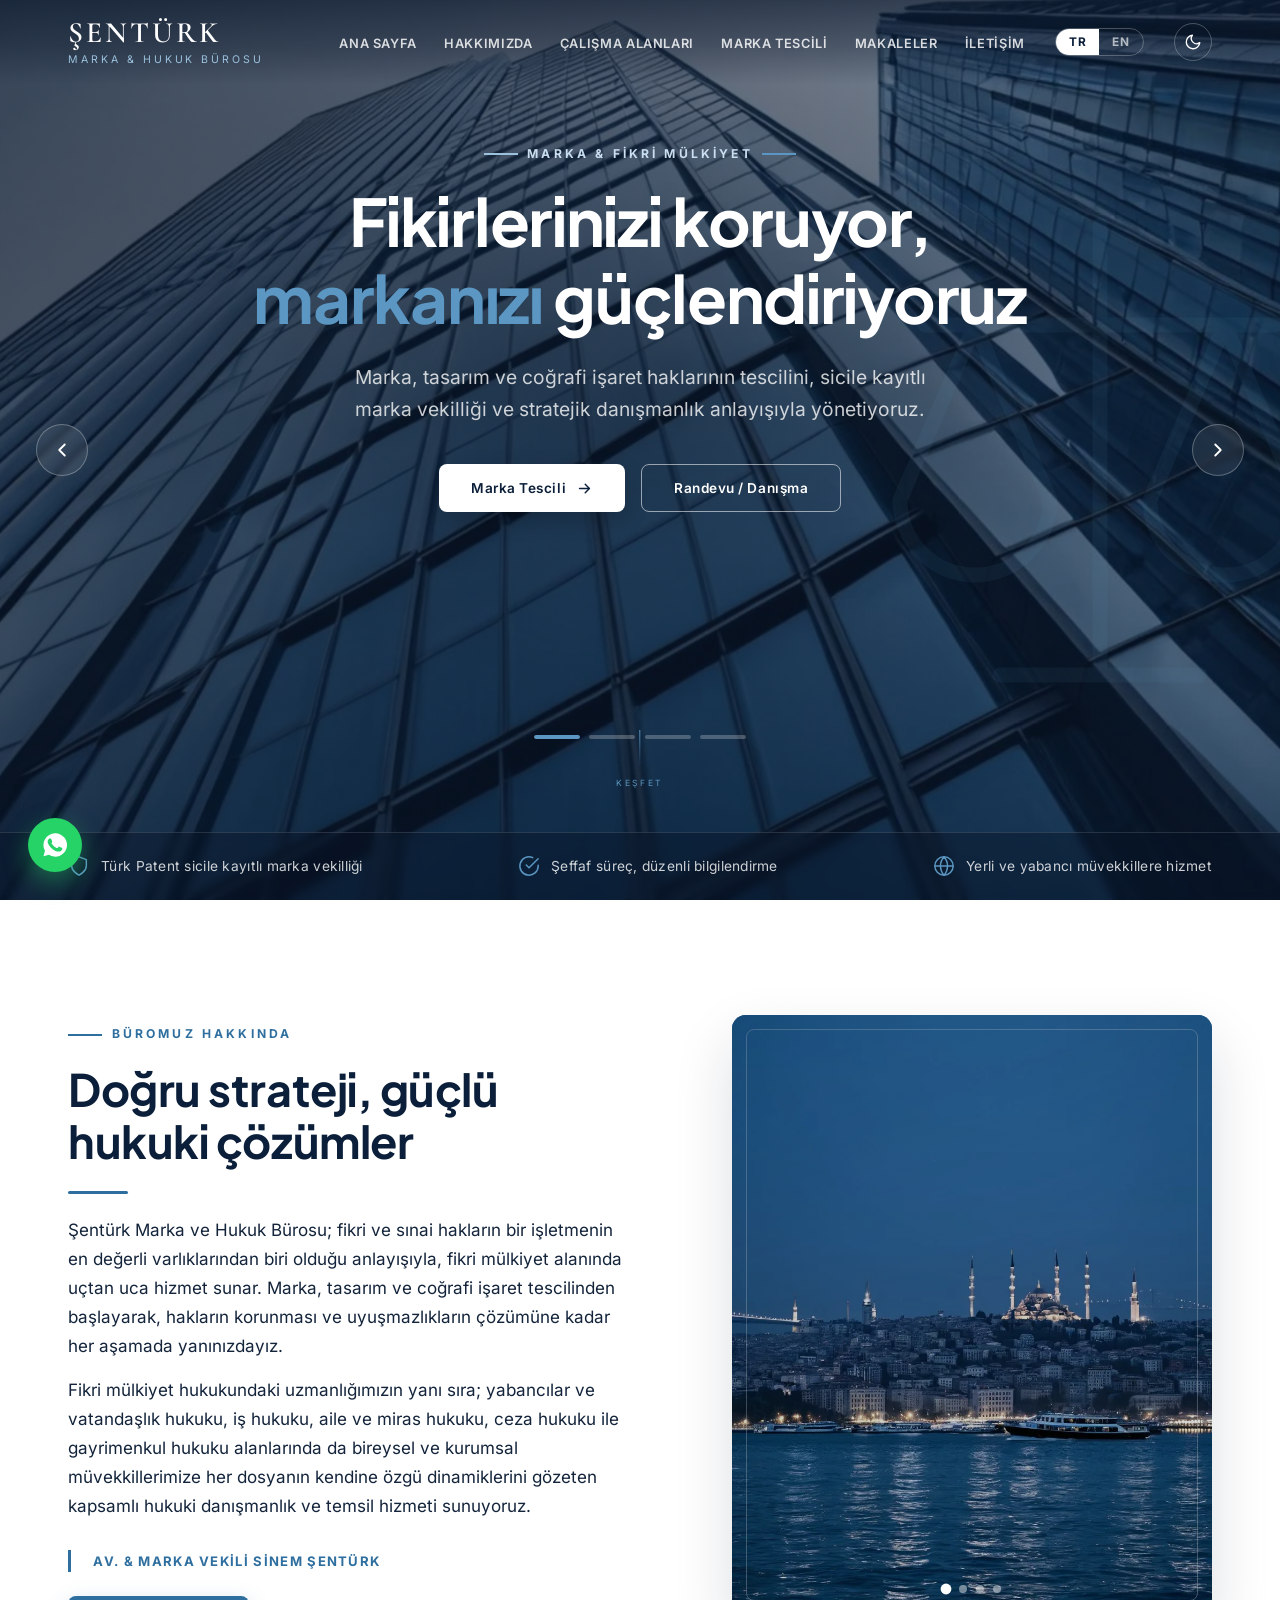
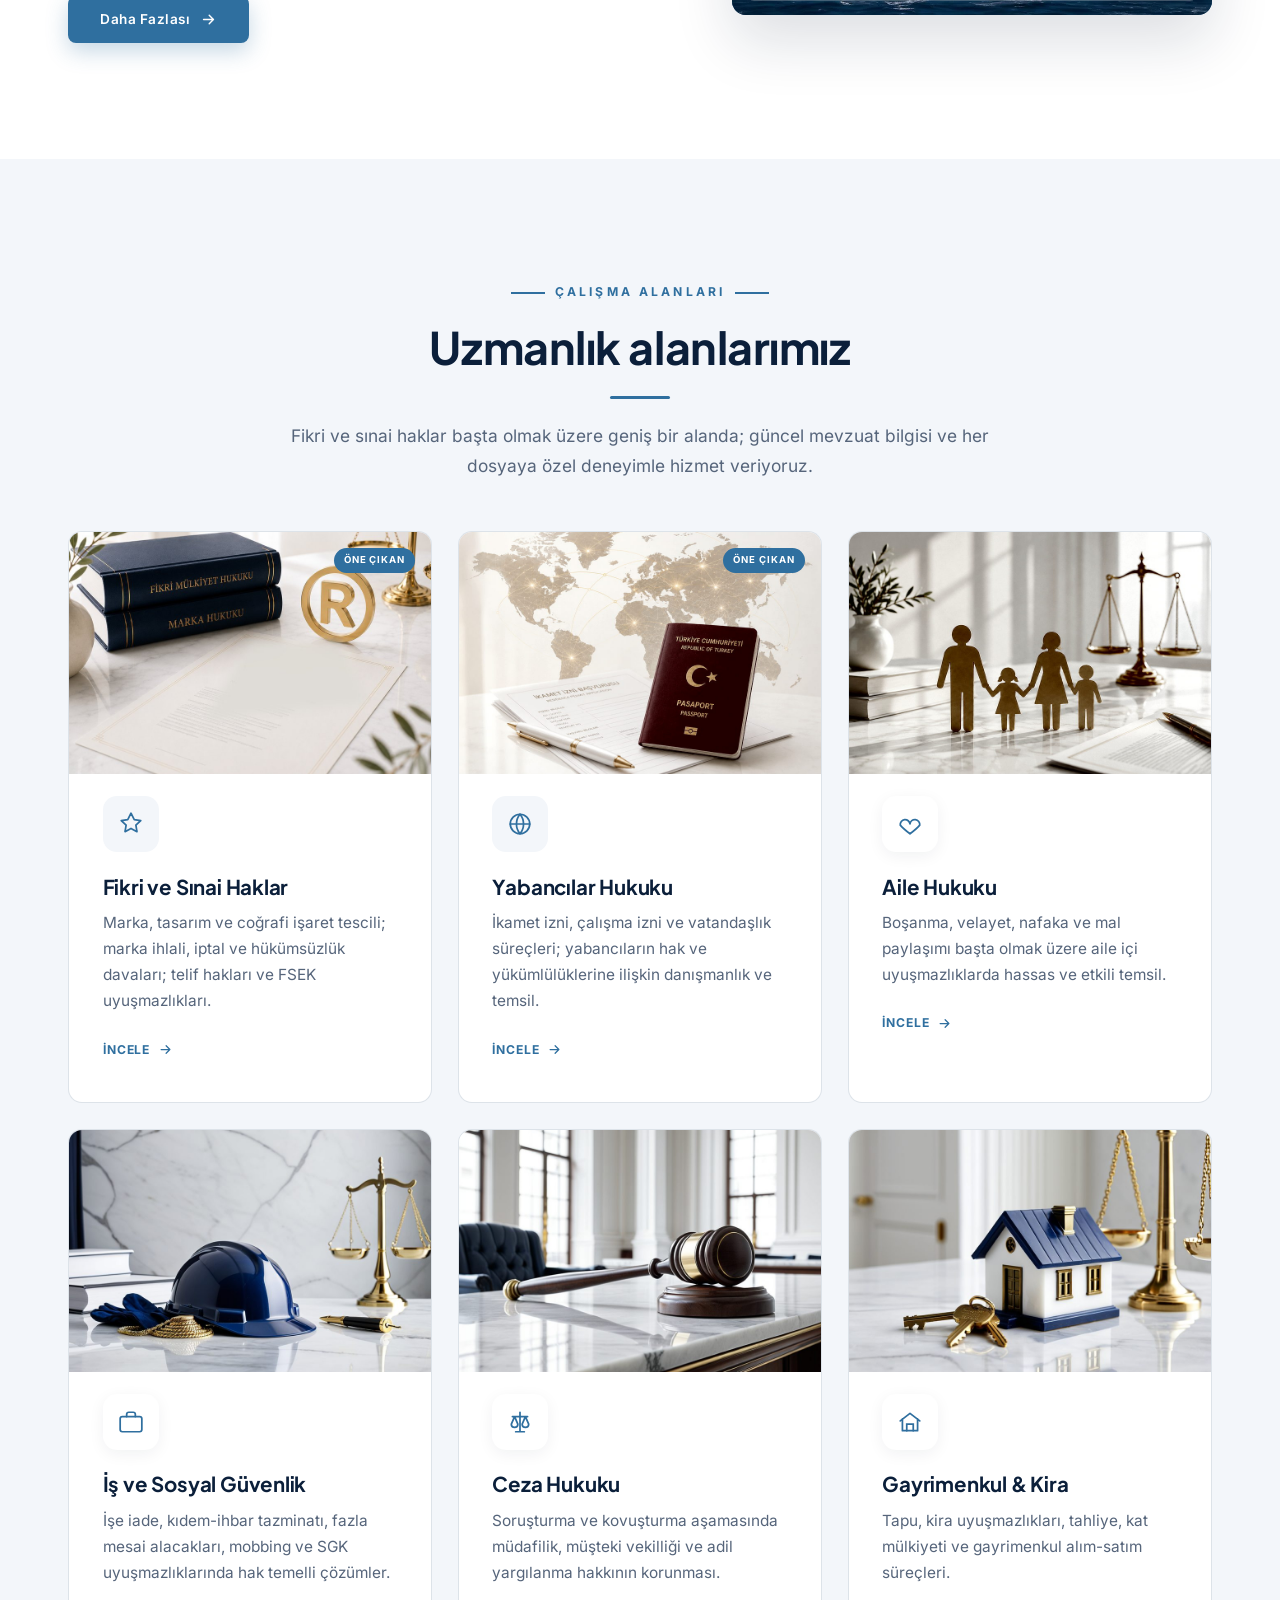
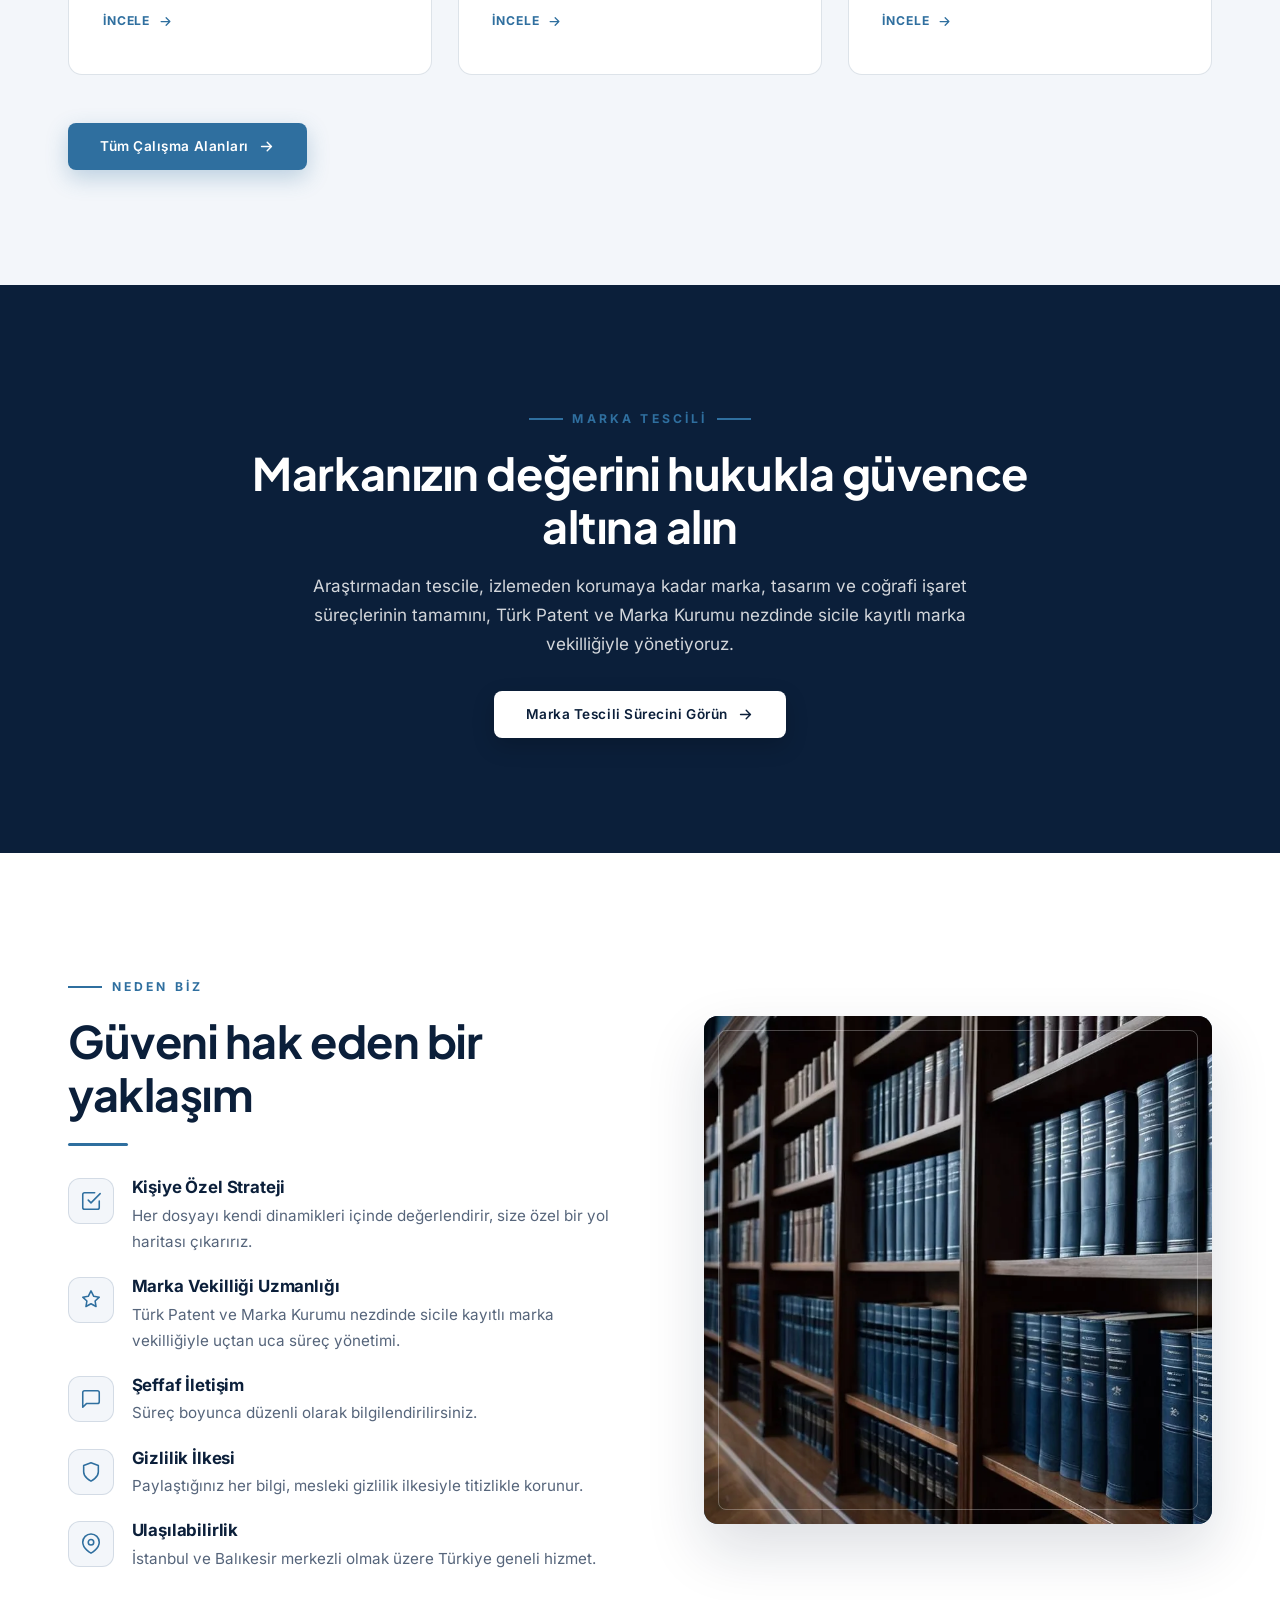
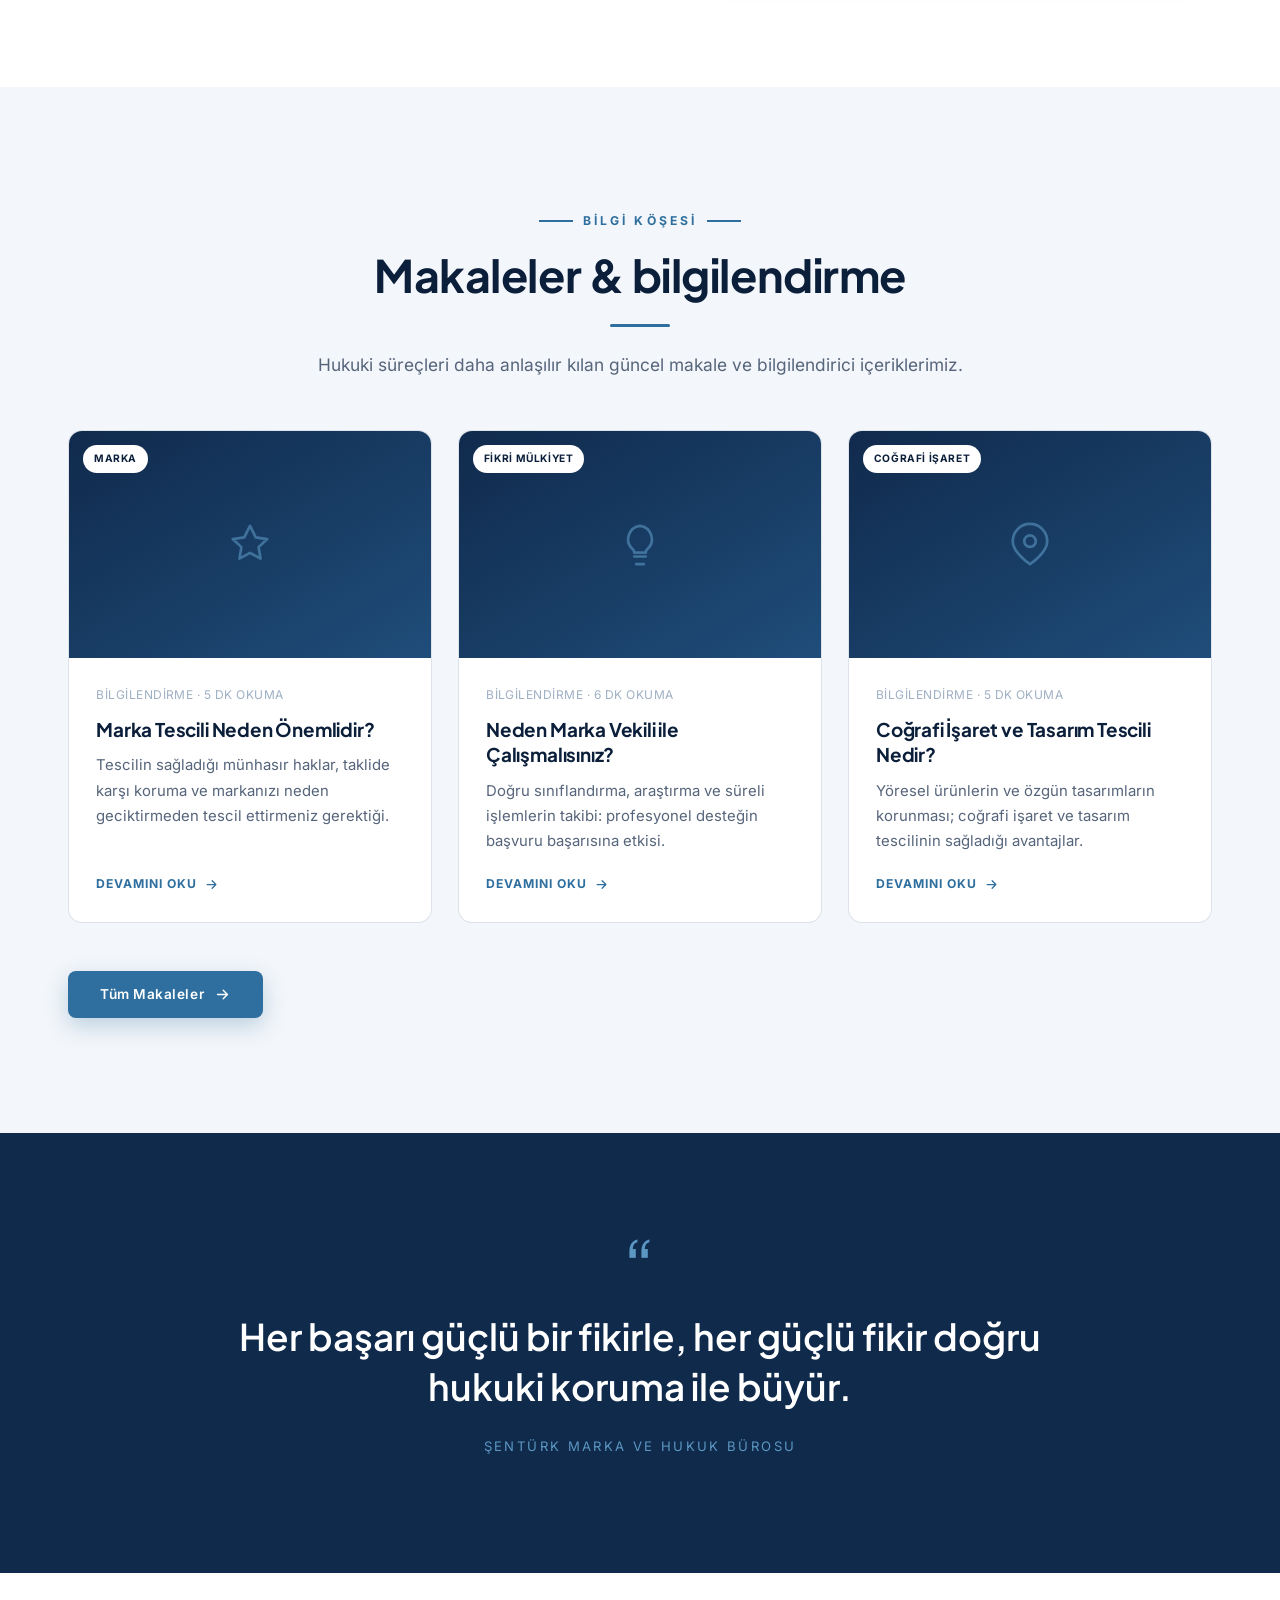
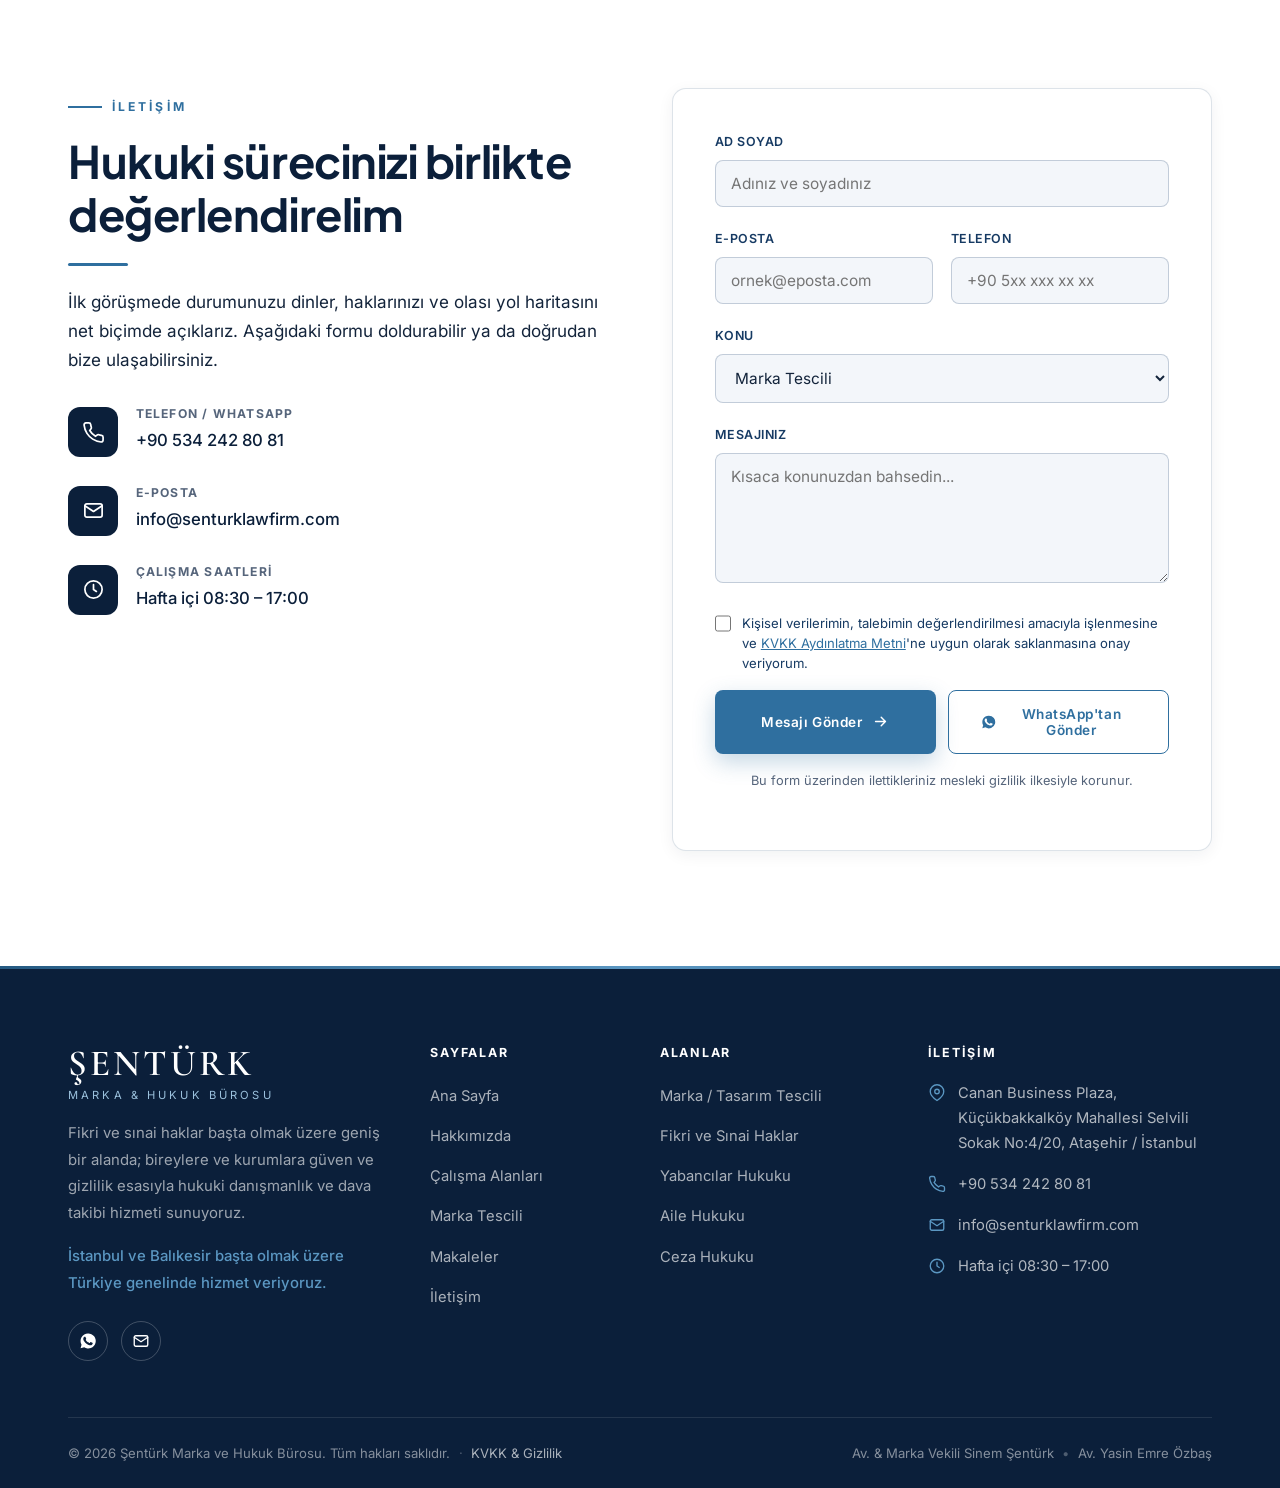
==== commit dfc47603: "perf(B.4): inter-latin-ext Turkce alt kumesine indirildi (85 KB -> 3,2 KB) unicode-range dosyayla BI" ====
--- a/index.html
+++ b/index.html
@@ -3,19 +3,19 @@
 <head>
   <meta charset="UTF-8" />
   <meta name="viewport" content="width=device-width, initial-scale=1.0" />
-  <title>Şentürk Marka ve Hukuk Bürosu — Marka ve Fikri Mülkiyet</title>
-  <meta name="description" content="Marka, tasarım ve coğrafi işaret tescili; fikri ve sınai haklar, yabancılar, aile, iş ve ceza hukuku. İstanbul ve Balıkesir başta olmak üzere Türkiye geneli." />
+  <title>Şentürk Marka ve Hukuk Bürosu — İstanbul Marka Tescili</title>
+  <meta name="description" content="Marka, tasarım ve coğrafi işaret tescili; fikri ve sınai haklar, yabancılar, aile, iş ve ceza hukuku. İstanbul ve Balıkesir başta olmak üzere Türkiye'de." />
   <link rel="canonical" href="https://senturklawfirm.com/" />
   <meta property="og:type" content="website" />
   <meta property="og:site_name" content="Şentürk Marka ve Hukuk Bürosu" />
   <meta property="og:locale" content="tr_TR" />
   <meta property="og:url" content="https://senturklawfirm.com/" />
-  <meta property="og:title" content="Şentürk Marka ve Hukuk Bürosu — Marka ve Fikri Mülkiyet" />
-  <meta property="og:description" content="Marka, tasarım ve coğrafi işaret tescili; fikri ve sınai haklar, yabancılar, aile, iş ve ceza hukuku. İstanbul ve Balıkesir başta olmak üzere Türkiye geneli." />
+  <meta property="og:title" content="Şentürk Marka ve Hukuk Bürosu — İstanbul Marka Tescili" />
+  <meta property="og:description" content="Marka, tasarım ve coğrafi işaret tescili; fikri ve sınai haklar, yabancılar, aile, iş ve ceza hukuku. İstanbul ve Balıkesir başta olmak üzere Türkiye'de." />
   <meta property="og:image" content="https://senturklawfirm.com/assets/og-paylasim-1200x630.jpg" />
   <meta name="twitter:card" content="summary_large_image" />
-  <meta name="twitter:title" content="Şentürk Marka ve Hukuk Bürosu — Marka ve Fikri Mülkiyet" />
-  <meta name="twitter:description" content="Marka, tasarım ve coğrafi işaret tescili; fikri ve sınai haklar, yabancılar, aile, iş ve ceza hukuku. İstanbul ve Balıkesir başta olmak üzere Türkiye geneli." />
+  <meta name="twitter:title" content="Şentürk Marka ve Hukuk Bürosu — İstanbul Marka Tescili" />
+  <meta name="twitter:description" content="Marka, tasarım ve coğrafi işaret tescili; fikri ve sınai haklar, yabancılar, aile, iş ve ceza hukuku. İstanbul ve Balıkesir başta olmak üzere Türkiye'de." />
   <meta name="twitter:image" content="https://senturklawfirm.com/assets/og-paylasim-1200x630.jpg" />
   <script>try{var t=localStorage.getItem('ssh-theme')||((window.matchMedia&&matchMedia('(prefers-color-scheme:dark)').matches)?'dark':'light');document.documentElement.setAttribute('data-theme',t);}catch(e){}</script>
   <!-- S2.4 (21.09.2026) — kritik yol on yuklemeleri.
@@ -27,7 +27,16 @@
           sicramasini (gorsel kararlilik) iyilestirir. -->
   <link rel="preload" as="image" href="assets/hero-1.webp" type="image/webp" fetchpriority="high" />
   <link rel="preload" as="font" href="assets/fonts/jakarta-latin-ext.woff2" type="font/woff2" crossorigin />
-  <link rel="stylesheet" href="css/style.css" />
+  <!-- S/A.3 (21.09.2026) — KRİTİK CSS.
+       İlk ekranda gerçekleşen kurallar css/style.css'ten KOPYALANIP buraya gömüldü;
+       style.css DEĞİŞTİRİLMEDİ, diğer 10 sayfa etkilenmiyor. Aynı kural iki yerde:
+       kabul edilen bedel. Tam dosya aşağıda bloklamadan yükleniyor, geldiğinde aynı
+       kuralları (aynı özgüllük, sonra geldiği için) üzerine yazar — görünüm değişmez.
+       Kaynak ölçüm: style.css render'ı 1.787 ms blokluyordu (canlı LCP'nin %38'i).
+       ⚠ style.css'te ilk ekranı ilgilendiren bir kural değişirse buraya da taşıyın. -->
+  <style>@font-face{font-family:'Inter';font-style:normal;font-weight:100 900;font-display:swap;src:url(../assets/fonts/inter-latin.woff2) format('woff2');unicode-range:U+0000-00FF,U+0131,U+0152-0153,U+02BB-02BC,U+02C6,U+02DA,U+02DC,U+0304,U+0308,U+0329,U+2000-206F,U+20AC,U+2122,U+2191,U+2193,U+2212,U+2215,U+FEFF,U+FFFD}@font-face{font-family:'Inter';font-style:normal;font-weight:100 900;font-display:swap;src:url(../assets/fonts/inter-latin-ext.woff2) format('woff2');unicode-range:U+011E-011F, U+0130, U+015E-015F, U+20BA}@font-face{font-family:'Plus Jakarta Sans';font-style:normal;font-weight:200 800;font-display:swap;src:url(../assets/fonts/jakarta-latin.woff2) format('woff2');unicode-range:U+0000-00FF,U+0131,U+0152-0153,U+02BB-02BC,U+02C6,U+02DA,U+02DC,U+0304,U+0308,U+0329,U+2000-206F,U+20AC,U+2122,U+2191,U+2193,U+2212,U+2215,U+FEFF,U+FFFD}@font-face{font-family:'Plus Jakarta Sans';font-style:normal;font-weight:200 800;font-display:swap;src:url(../assets/fonts/jakarta-latin-ext.woff2) format('woff2');unicode-range:U+0100-02BA,U+02BD-02C5,U+02C7-02CC,U+02CE-02D7,U+02DD-02FF,U+0304,U+0308,U+0329,U+1D00-1DBF,U+1E00-1E9F,U+1EF2-1EFF,U+2020,U+20A0-20AB,U+20AD-20C0,U+2113,U+2C60-2C7F,U+A720-A7FF}@font-face{font-family:'Cormorant Garamond';font-style:normal;font-weight:300 700;font-display:swap;src:url(../assets/fonts/cormorant-latin.woff2) format('woff2');unicode-range:U+0000-00FF,U+0131,U+0152-0153,U+02BB-02BC,U+02C6,U+02DA,U+02DC,U+0304,U+0308,U+0329,U+2000-206F,U+20AC,U+2122,U+2191,U+2193,U+2212,U+2215,U+FEFF,U+FFFD}@font-face{font-family:'Cormorant Garamond';font-style:normal;font-weight:300 700;font-display:swap;src:url(../assets/fonts/cormorant-latin-ext.woff2) format('woff2');unicode-range:U+0100-02BA,U+02BD-02C5,U+02C7-02CC,U+02CE-02D7,U+02DD-02FF,U+0304,U+0308,U+0329,U+1D00-1DBF,U+1E00-1E9F,U+1EF2-1EFF,U+2020,U+20A0-20AB,U+20AD-20C0,U+2113,U+2C60-2C7F,U+A720-A7FF}:root{--navy-900:#0b1f3a;--navy-800:#102a4c;--navy-700:#163a63;--navy-600:#1f4d7a;--accent:#2f6f9f;--accent-600:#255a82;--accent-300:#5b97c2;--accent-200:#9bc1dd;--accent-100:#c9deee;--white:#ffffff;--surface:var(--white);--bg:#ffffff;--bg-alt:#f3f6fa;--bg-alt2:#e8eef5;--ink:#13243b;--muted:#56657b;--muted-light:#9fb0c4;--line:rgba(20,58,99,0.14);--line-strong:rgba(20,58,99,0.22);--line-light:rgba(255,255,255,0.16);--gold-600:var(--accent-600);--gold-500:var(--accent);--gold-400:var(--accent-300);--gold-300:var(--accent-200);--bordeaux:var(--accent-600);--bordeaux-light:var(--accent);--cream:var(--bg);--cream-dark:var(--bg-alt);--font-display:"Plus Jakarta Sans","Inter",-apple-system,BlinkMacSystemFont,"Segoe UI",sans-serif;--font-serif:"Plus Jakarta Sans","Inter",sans-serif;--font-body:"Inter",-apple-system,BlinkMacSystemFont,"Segoe UI",sans-serif;--font-logo:"Cormorant Garamond",Georgia,"Times New Roman",serif;--container:1200px;--container-narrow:880px;--radius:8px;--radius-lg:14px;--shadow-sm:0 4px 16px rgba(11,31,58,0.06);--shadow-md:0 14px 40px rgba(11,31,58,0.10);--shadow-lg:0 26px 60px rgba(11,31,58,0.14);--transition:0.4s cubic-bezier(0.22,1,0.36,1);--header-h:84px;--ease-soft:cubic-bezier(0.22,1,0.36,1);--ease-back:cubic-bezier(0.34,1.56,0.64,1);--success:#1b7a45}*,*::before,*::after{box-sizing:border-box;margin:0;padding:0}html{scroll-behavior:smooth;-webkit-text-size-adjust:100%}body{font-family:var(--font-body);color:var(--ink);background:var(--bg);line-height:1.7;font-size:17px;overflow-x:hidden;-webkit-font-smoothing:antialiased;text-rendering:optimizeLegibility}img{max-width:100%;display:block}a{color:inherit;text-decoration:none}ul{list-style:none}button{font-family:inherit;cursor:pointer;border:none;background:none}.skip-link:focus{position:fixed !important;left:16px !important;top:16px !important;width:auto !important;height:auto !important;margin:0 !important;padding:0.7rem 1.2rem !important;overflow:visible !important;clip:auto !important;clip-path:none !important;background:var(--accent) !important;color:var(--white) !important;font-family:var(--font-body);font-weight:700;font-size:0.95rem;line-height:1.2;border-radius:var(--radius) !important;box-shadow:var(--shadow-md);outline:3px solid var(--white);outline-offset:2px;z-index:2000 !important;white-space:nowrap}h1,h2,h3,h4,.hero .hero-title{font-family:var(--font-display);font-weight:700;line-height:1.18;color:var(--navy-900);letter-spacing:-0.01em}h1,.hero .hero-title{font-size:clamp(2.5rem,5.6vw,4.1rem);letter-spacing:-0.02em}h2{font-size:clamp(1.9rem,4vw,2.8rem)}h3{font-size:clamp(1.25rem,2.2vw,1.6rem)}p{margin-bottom:1rem}p:last-child{margin-bottom:0}.eyebrow{display:inline-flex;align-items:center;gap:0.6rem;font-family:var(--font-body);font-size:0.76rem;font-weight:700;letter-spacing:0.26em;text-transform:uppercase;color:var(--accent);margin-bottom:1.1rem}.eyebrow::before{content:"";width:34px;height:2px;background:var(--accent)}.eyebrow.center::after{content:"";width:34px;height:2px;background:var(--accent)}.container{width:100%;max-width:var(--container);margin:0 auto;padding:0 28px}.narrow{max-width:var(--container-narrow)}.divider-gold{width:60px;height:3px;background:var(--accent);border-radius:3px;margin:1.4rem 0}.btn{display:inline-flex;align-items:center;gap:0.6rem;padding:15px 32px;font-size:0.85rem;font-weight:600;letter-spacing:0.04em;border-radius:var(--radius);transition:all var(--transition);position:relative;overflow:hidden;cursor:pointer;line-height:1.2}.btn svg{width:17px;height:17px;transition:transform var(--transition)}.btn:hover svg{transform:translateX(4px)}.btn-gold,.btn-primary{background:var(--accent);color:#fff;box-shadow:0 8px 22px rgba(47,111,159,0.28)}.btn-gold:hover,.btn-primary:hover{background:var(--accent-600);transform:translateY(-3px);box-shadow:0 14px 30px rgba(47,111,159,0.38)}.btn-light{background:#fff;color:var(--navy-900);box-shadow:0 8px 22px rgba(0,0,0,0.18)}.btn-light:hover{background:var(--bg-alt);transform:translateY(-3px)}.btn-outline{background:transparent;color:var(--accent);border:1.5px solid var(--accent)}.btn-outline:hover{background:var(--accent);color:#fff;transform:translateY(-3px)}.hero .btn-outline,.section-dark .btn-outline,.cta-band .btn-outline,.page-hero .btn-outline{color:#fff;border-color:rgba(255,255,255,0.55)}.hero .btn-outline:hover,.section-dark .btn-outline:hover,.cta-band .btn-outline:hover,.page-hero .btn-outline:hover{background:#fff;color:var(--navy-900);border-color:#fff}.btn-dark{background:var(--navy-800);color:#fff;border:1px solid var(--navy-600)}.btn-dark:hover{background:var(--navy-700);transform:translateY(-3px)}.header{position:fixed;top:0;left:0;right:0;z-index:1000;height:var(--header-h);display:flex;align-items:center;transition:all var(--transition)}.header::before{content:"";position:absolute;inset:0;background:var(--navy-900);opacity:0;transition:opacity var(--transition);border-bottom:1px solid rgba(255,255,255,0.08)}.header::after{content:"";position:absolute;inset:0;z-index:1;pointer-events:none;background:linear-gradient(180deg,rgba(9,22,42,0.62) 0%,rgba(9,22,42,0.34) 55%,rgba(9,22,42,0) 100%);transition:opacity var(--transition)}.header.scrolled::after{opacity:0}.header.scrolled{height:70px}.header.scrolled::before{opacity:0.98}.header .container{display:flex;align-items:center;justify-content:space-between;position:relative;z-index:2}.logo{display:flex;flex-direction:row;align-items:center;line-height:1}.logo .logo-text{display:flex;flex-direction:column}.logo .logo-name{font-family:var(--font-logo);font-size:clamp(1.85rem,2.3vw,2.15rem);font-weight:600;color:var(--white);letter-spacing:3px;text-transform:uppercase}.logo .logo-sub{font-family:var(--font-body);font-size:0.66rem;letter-spacing:0.28em;text-transform:uppercase;color:var(--accent-200);margin-top:7px;white-space:nowrap}.nav{display:flex;align-items:center;gap:1.9rem}.nav-links{display:flex;align-items:center;gap:1.7rem}.nav-links a{white-space:nowrap}.nav-links a{position:relative;font-size:0.8rem;font-weight:600;letter-spacing:0.05em;text-transform:uppercase;color:rgba(255,255,255,0.82);padding:6px 0;transition:color var(--transition)}.nav-links a::after{content:"";position:absolute;left:0;bottom:0;width:0;height:2px;background:var(--accent-300);transition:width var(--transition)}.nav-links a:hover,.nav-links a.active{color:#fff}.nav-links a:hover::after,.nav-links a.active::after{width:100%}.lang-switch{display:flex;align-items:center;border:1px solid rgba(255,255,255,0.25);border-radius:40px;overflow:hidden}.lang-switch button{padding:6px 13px;font-size:0.74rem;font-weight:700;letter-spacing:0.05em;color:rgba(255,255,255,0.65);transition:all var(--transition)}.lang-switch button.active{background:#fff;color:var(--navy-900)}.nav-toggle{display:none;width:30px;height:22px;position:relative;z-index:1100}.nav-toggle span{position:absolute;left:0;width:100%;height:2px;background:#fff;border-radius:2px;transition:all var(--transition)}.nav-toggle span:nth-child(1){top:0}.nav-toggle span:nth-child(2){top:10px}.nav-toggle span:nth-child(3){top:20px}.nav-open .nav-toggle span:nth-child(1){top:10px;transform:rotate(45deg)}.nav-open .nav-toggle span:nth-child(2){opacity:0}.nav-open .nav-toggle span:nth-child(3){top:10px;transform:rotate(-45deg)}.hero{position:relative;min-height:100vh;display:flex;align-items:center;background:var(--navy-900);color:rgba(255,255,255,0.85);overflow:hidden;padding-top:var(--header-h)}.hero-bg{position:absolute;inset:0;background:radial-gradient(ellipse at 78% 18%,rgba(47,111,159,0.40),transparent 55%),radial-gradient(ellipse at 12% 88%,rgba(31,77,122,0.32),transparent 52%),linear-gradient(160deg,var(--navy-900) 0%,var(--navy-800) 62%,var(--navy-700) 100%)}.hero-bg::after{content:"";position:absolute;inset:0;background-image:repeating-linear-gradient(90deg,rgba(255,255,255,0.018) 0px,rgba(255,255,255,0.018) 1px,transparent 1px,transparent 92px);opacity:0.7}.hero-ornament{position:absolute;top:50%;right:-120px;transform:translateY(-50%);width:600px;height:600px;opacity:0.08;color:var(--accent-300);pointer-events:none;z-index:1}.hero .container{position:relative;z-index:2}.hero-content{max-width:780px;padding-bottom:clamp(80px,14vw,140px)}.hero .eyebrow{color:var(--accent-100)}.hero .eyebrow::before{background:var(--accent-200)}.hero h1,.hero .hero-title{color:var(--white);margin-bottom:1.5rem}.hero h1 .accent,.hero .hero-title .accent{color:var(--accent-300)}.hero-desc{font-size:1.2rem;color:rgba(255,255,255,0.78);font-weight:400;max-width:580px;margin-bottom:2.4rem}.hero-actions{display:flex;gap:1rem;flex-wrap:wrap}.hero-media{position:absolute;inset:0;z-index:0;overflow:hidden}.hero-media-slide{position:absolute;inset:0;opacity:0;background-size:cover;background-position:center;transition:opacity 1.1s var(--ease-soft)}.hero-media-slide::after{content:"";position:absolute;inset:0;background:radial-gradient(ellipse 76% 66% at 50% 44%,rgba(8,20,38,0.62),transparent 100%),linear-gradient(120deg,rgba(8,20,38,0.72) 0%,rgba(11,31,58,0.34) 52%,rgba(16,42,76,0.26) 100%),linear-gradient(0deg,rgba(8,20,38,0.52) 0%,transparent 42%)}.hero-media-slide.is-active{opacity:1;animation:kenburns 12s ease-out both}@keyframes kenburns{from{transform:scale(1.001)}to{transform:scale(1.09)}}.hero-media-img{position:absolute;inset:0;width:100%;height:100%;object-fit:cover;object-position:center}.hero-slides{display:grid}.hero-slide{grid-area:1 / 1;max-width:780px;opacity:0;visibility:hidden;transform:translateY(16px);transition:opacity 0.8s var(--ease-soft),visibility 0.8s var(--ease-soft),transform 0.8s var(--ease-soft)}.hero-slide.is-active{opacity:1;visibility:visible;transform:none}.hero--centered .hero-slides{justify-items:center}.hero--centered .hero-slide{margin:0 auto;text-align:center}.hero--centered .hero-slide .eyebrow{justify-content:center}.hero--centered .hero-slide .eyebrow::after{content:"";width:34px;height:2px;background:var(--accent-300)}.hero--centered .hero-desc{margin-left:auto;margin-right:auto}.hero--centered .hero-actions{justify-content:center}.hero--centered .hero-dots{justify-content:center}.hero-arrow{position:absolute;top:50%;transform:translateY(-50%);z-index:3;width:52px;height:52px;border-radius:50%;display:flex;align-items:center;justify-content:center;background:rgba(255,255,255,0.08);border:1px solid rgba(255,255,255,0.28);color:#fff;backdrop-filter:blur(3px);transition:all var(--transition)}.hero-arrow:hover{background:var(--accent);border-color:var(--accent);transform:translateY(-50%) scale(1.06)}.hero-arrow svg{width:22px;height:22px}.hero-arrow--prev{left:clamp(12px,3vw,36px)}.hero-arrow--next{right:clamp(12px,3vw,36px)}.hero-dots{display:flex;gap:0.6rem;margin-top:2.2rem;margin-bottom:clamp(60px,10vw,110px);position:relative;z-index:3}.hero-dot{width:46px;height:4px;border-radius:4px;background:rgba(255,255,255,0.24);overflow:hidden;position:relative;transition:background var(--transition)}.hero-dot:hover{background:rgba(255,255,255,0.45)}.hero-dot-fill{position:absolute;inset:0;width:0;background:var(--accent-300);border-radius:4px}.hero-dot.is-active .hero-dot-fill{animation:dotProgress 3.5s linear forwards}.hero:hover .hero-dot.is-active .hero-dot-fill{animation-play-state:paused}.hero-trust{position:absolute;bottom:0;left:0;right:0;z-index:2;border-top:1px solid rgba(255,255,255,0.12);background:rgba(8,20,38,0.42);backdrop-filter:blur(4px)}.hero-trust .container{display:flex;justify-content:space-between;flex-wrap:wrap;gap:1.5rem;padding-top:22px;padding-bottom:22px}.hero-trust-item{display:flex;align-items:center;gap:0.7rem}.hero-trust-item svg{width:22px;height:22px;color:var(--accent-300);flex-shrink:0}.hero-trust-item span{font-size:0.86rem;color:rgba(255,255,255,0.8);letter-spacing:0.02em}.scroll-cue{position:absolute;bottom:110px;left:50%;transform:translateX(-50%);z-index:2;display:flex;flex-direction:column;align-items:center;gap:8px;color:var(--accent-300);font-size:0.64rem;letter-spacing:0.25em;text-transform:uppercase;animation:floatY 2.4s ease-in-out infinite}.scroll-cue span{width:1px;height:38px;background:linear-gradient(var(--accent-300),transparent)}@keyframes floatY{0%,100%{transform:translate(-50%,0)}50%{transform:translate(-50%,10px)}}.to-top{position:fixed;bottom:28px;right:28px;z-index:900;border:0;padding:0;cursor:pointer;font:inherit;width:48px;height:48px;border-radius:50%;background:var(--navy-900);color:#fff;display:flex;align-items:center;justify-content:center;box-shadow:var(--shadow-md);opacity:0;visibility:hidden;transform:translateY(20px);transition:all var(--transition)}.to-top svg{width:22px;height:22px}.to-top.show{opacity:1;visibility:visible;transform:translateY(0)}.to-top:hover{background:var(--accent);transform:translateY(-4px)}.wa-float{position:fixed;bottom:28px;left:28px;z-index:900;width:54px;height:54px;border-radius:50%;background:#25d366;color:#fff;display:flex;align-items:center;justify-content:center;box-shadow:0 10px 26px rgba(37,211,102,0.4);transition:all var(--transition)}.wa-float svg{width:28px;height:28px}.wa-float:hover{transform:translateY(-4px) scale(1.05)}.reveal{opacity:0;transform:translateY(34px);transition:opacity 0.8s ease,transform 0.8s cubic-bezier(0.22,1,0.36,1)}.reveal.is-visible{opacity:1;transform:translateY(0)}.reveal-delay-1{transition-delay:0.1s}.reveal-delay-2{transition-delay:0.2s}.reveal-delay-3{transition-delay:0.3s}.reveal-delay-4{transition-delay:0.4s}@media (prefers-reduced-motion:reduce){.reveal{opacity:1;transform:none;transition:none}html{scroll-behavior:auto}.scroll-cue{animation:none}}@keyframes heroUp{from{opacity:0;transform:translateY(34px)}to{opacity:1;transform:translateY(0)}}@keyframes heroUpSm{from{opacity:0;transform:translateY(16px)}to{opacity:1;transform:translateY(0)}}@keyframes heroPop{from{opacity:0;transform:translateY(18px) scale(0.94)}to{opacity:1;transform:translateY(0) scale(1)}}@keyframes heroOrnIn{from{opacity:0;transform:translateY(-50%) rotate(-10deg) scale(0.84)}to{opacity:0.08;transform:translateY(-50%) rotate(0) scale(1)}}@keyframes heroCueIn{from{opacity:0;transform:translate(-50%,-10px)}to{opacity:1;transform:translate(-50%,0)}}.hero-reveal .hero-ornament{animation:heroOrnIn 1.4s var(--ease-soft) both}.hero-reveal .eyebrow{opacity:0;animation:heroUpSm 0.7s var(--ease-soft) 0.15s forwards}.hero-reveal .hero-desc{opacity:0;animation:heroUp 0.8s var(--ease-soft) 0.55s forwards}.hero-reveal .btn-gold,.hero-reveal .btn-light{opacity:0;animation:heroPop 0.6s var(--ease-back) 0.80s forwards}.hero-reveal .btn-outline{opacity:0;animation:heroPop 0.6s var(--ease-back) 0.92s forwards}.hero-reveal .hero-trust-item{opacity:0}.hero-reveal .hero-trust-item:nth-child(1){animation:heroUpSm 0.6s var(--ease-soft) 1.00s forwards}.hero-reveal .hero-trust-item:nth-child(2){animation:heroUpSm 0.6s var(--ease-soft) 1.12s forwards}.hero-reveal .hero-trust-item:nth-child(3){animation:heroUpSm 0.6s var(--ease-soft) 1.24s forwards}.hero-reveal .scroll-cue{opacity:0;animation:heroCueIn 0.6s var(--ease-soft) 1.20s forwards,floatY 2.4s ease-in-out 1.9s infinite}@media (prefers-reduced-motion:reduce){.hero-reveal .hero-ornament,.hero-reveal .eyebrow,.hero-reveal .hero-desc,.hero-reveal .btn-gold,.hero-reveal .btn-light,.hero-reveal .btn-outline,.hero-reveal .hero-trust-item,.hero-reveal .scroll-cue{opacity:1;animation:none;transform:none}.hero-reveal .hero-ornament{opacity:0.08}.hero-reveal .scroll-cue{transform:translateX(-50%)}.hero-slide{transition:none;transform:none}.hero-media-slide.is-active{animation:none}.hero-dot.is-active .hero-dot-fill{animation:none;width:100%}}[data-lang-en]{display:none}html[lang="en"] [data-lang-tr]{display:none}html[lang="en"] [data-lang-en]{display:revert}@media (max-width:1150px){.nav-toggle{display:block}.nav-links{position:fixed;inset:0;flex-direction:column;justify-content:center;background:var(--navy-900);gap:1.6rem;transform:translateX(100%);transition:transform var(--transition)}.nav-open .nav-links{transform:translateX(0)}.nav-links a{font-size:1.15rem}.nav{gap:0.85rem}}@media (max-width:760px){.container{padding:0 20px}.logo .logo-name{font-size:1.5rem;letter-spacing:1.5px}.logo .logo-sub{font-size:0.52rem;letter-spacing:0.16em;margin-top:5px}.nav{gap:0.6rem}.lang-switch button{padding:5px 10px;font-size:0.7rem}.nav-toggle{width:26px}}@media (max-width:380px){.container{padding:0 15px}.logo .logo-name{font-size:1.3rem;letter-spacing:1px}.logo .logo-sub{font-size:0.46rem;letter-spacing:0.12em}.lang-switch button{padding:4px 8px;font-size:0.66rem}.nav{gap:0.45rem}}@media (max-width:760px){.nav-toggle::after{content:"";position:absolute;inset:-12px}.lang-switch button{padding-top:9px;padding-bottom:9px}.hero-dot::after{content:"";position:absolute;inset:-16px -4px}.field input,.field textarea,.field select,.wiz-form input,.wiz-form select,.wiz-form textarea,input,select,textarea{font-size:16px}}@media (max-width:760px){body{font-size:16px}.hero-trust{position:static;backdrop-filter:none;margin-top:2.5rem}.hero-dots{margin-bottom:1.5rem}.hero-arrow{width:40px;height:40px}.hero-arrow svg{width:18px;height:18px}.hero-arrow--prev{left:6px}.hero-arrow--next{right:6px}.hero{min-height:auto;padding-top:calc(var(--header-h) + 40px);padding-bottom:60px}.scroll-cue{display:none}.wa-float{width:50px;height:50px;bottom:22px;left:20px}.to-top{bottom:22px;right:20px}}html[lang="tr"] .article-page .article-meta-row[data-lang-en],html[lang="en"] .article-page .article-meta-row[data-lang-tr]{display:none}html[lang="en"] .article-page .article-meta-row[data-lang-en]{display:flex}html[data-theme="dark"] .article-page h3{color:var(--ink)}html[data-theme="dark"]{--bg:#0a1424;--bg-alt:#0e1c31;--bg-alt2:#13253f;--surface:#101f37;--ink:#e7edf5;--muted:#a7b6c8;--muted-light:#7f90a5;--line:rgba(255,255,255,0.10);--line-strong:rgba(255,255,255,0.20);--shadow-sm:0 4px 16px rgba(0,0,0,0.35);--shadow-md:0 14px 40px rgba(0,0,0,0.45);--shadow-lg:0 26px 60px rgba(0,0,0,0.50)}html[data-theme="dark"] body{background:var(--bg);color:var(--ink)}html[data-theme="dark"] h1,html[data-theme="dark"] h2,html[data-theme="dark"] h3,html[data-theme="dark"] h4{color:var(--ink)}html[data-theme="dark"] .field label{color:var(--muted)}html[data-theme="dark"] .field input,html[data-theme="dark"] .field select,html[data-theme="dark"] .field textarea{background:var(--bg-alt2);color:var(--ink)}html[data-theme="dark"] .field input:focus,html[data-theme="dark"] .field textarea:focus,html[data-theme="dark"] .field select:focus{background:var(--bg-alt)}html[data-theme="dark"] .btn-light{background:var(--surface);color:var(--ink)}html[data-theme="dark"] .btn-light:hover{background:var(--bg-alt2)}html[data-theme="dark"] .vcard-qr img{background:#fff}html[data-theme="dark"] .chip{color:var(--ink);background:var(--bg-alt)}html[data-theme="dark"] .chip:hover{background:var(--bg-alt2);border-color:var(--accent-300)}html[data-theme="dark"] .chip svg{color:var(--accent-300)}html[data-theme="dark"] .feature-item h3,html[data-theme="dark"] .feature-item h4,html[data-theme="dark"] .step h3,html[data-theme="dark"] .step h4,html[data-theme="dark"] .credential .det h4,html[data-theme="dark"] .vcard-block h3,html[data-theme="dark"] .vcard-block h4,html[data-theme="dark"] .info-card h3,html[data-theme="dark"] .wiz-result h3,html[data-theme="dark"] .wiz-q{color:var(--ink)}html[data-theme="dark"] .intro-signature-line,html[data-theme="dark"] .contact-info-item p{color:var(--ink)}html[data-theme="dark"] .field-consent .consent{color:var(--muted)}.theme-toggle{display:inline-grid;place-items:center;width:38px;height:38px;border-radius:50%;color:#fff;border:1px solid rgba(255,255,255,0.25);transition:background var(--transition),border-color var(--transition)}.theme-toggle:hover{background:rgba(255,255,255,0.12)}.theme-toggle svg{width:18px;height:18px}.theme-toggle .icon-sun{display:none}html[data-theme="dark"] .theme-toggle .icon-sun{display:block}html[data-theme="dark"] .theme-toggle .icon-moon{display:none}</style>
+  <link rel="preload" as="style" href="css/style.css" onload="this.onload=null;this.rel='stylesheet'" />
+  <noscript><link rel="stylesheet" href="css/style.css" /></noscript>
   <link rel="icon" href="assets/logo/e5-icon-dark.svg" />
   <script type="application/ld+json">
 {
@@ -90,7 +99,6 @@
     "tr",
     "en"
   ],
-  "priceRange": "$$",
   "knowsLanguage": [
     "tr",
     "en"
@@ -333,7 +341,7 @@
             <div class="frame frame-slider" data-slider data-slider-interval="5000" aria-roledescription="carousel" aria-label="Büromuz görselleri">
               <div class="frame-track">
                 <figure class="frame-slide is-active">
-                  <picture><source srcset="assets/about/about-1-istanbul-skyline.webp" type="image/webp" /><img src="assets/about/about-1-istanbul-skyline.jpg" width="896" height="1152" loading="eager" decoding="async" alt="" data-alt-tr="İstanbul silüeti ve Boğaz, mavi saat" data-alt-en="Istanbul skyline and the Bosphorus at blue hour" /></picture>
+                  <picture><source srcset="assets/about/about-1-istanbul-skyline.webp" type="image/webp" /><img src="assets/about/about-1-istanbul-skyline.jpg" width="896" height="1152" loading="lazy" decoding="async" alt="" data-alt-tr="İstanbul silüeti ve Boğaz, mavi saat" data-alt-en="Istanbul skyline and the Bosphorus at blue hour" /></picture>
                 </figure>
                 <figure class="frame-slide">
                   <picture><source srcset="assets/about/about-2-bosphorus-bridge.webp" type="image/webp" /><img src="assets/about/about-2-bosphorus-bridge.jpg" width="896" height="1152" loading="lazy" decoding="async" alt="" data-alt-tr="İki kıtayı birleştiren Boğaz köprüsü" data-alt-en="Bosphorus bridge connecting two continents" /></picture>
--- a/css/style.css
+++ b/css/style.css
@@ -14,7 +14,7 @@
   font-weight: 100 900;
   font-display: swap;
   src: url(../assets/fonts/inter-latin-ext.woff2) format('woff2');
-  unicode-range: U+0100-02BA, U+02BD-02C5, U+02C7-02CC, U+02CE-02D7, U+02DD-02FF, U+0304, U+0308, U+0329, U+1D00-1DBF, U+1E00-1E9F, U+1EF2-1EFF, U+2020, U+20A0-20AB, U+20AD-20C0, U+2113, U+2C60-2C7F, U+A720-A7FF;
+  unicode-range: U+011E-011F, U+0130, U+015E-015F, U+20BA;
 }
 @font-face {
   font-family: 'Plus Jakarta Sans';
--- a/css/style.css
+++ b/css/style.css
@@ -14,7 +14,7 @@
   font-weight: 100 900;
   font-display: swap;
   src: url(../assets/fonts/inter-latin-ext.woff2) format('woff2');
-  unicode-range: U+0100-02BA, U+02BD-02C5, U+02C7-02CC, U+02CE-02D7, U+02DD-02FF, U+0304, U+0308, U+0329, U+1D00-1DBF, U+1E00-1E9F, U+1EF2-1EFF, U+2020, U+20A0-20AB, U+20AD-20C0, U+2113, U+2C60-2C7F, U+A720-A7FF;
+  unicode-range: U+011E-011F, U+0130, U+015E-015F, U+20BA;
 }
 @font-face {
   font-family: 'Plus Jakarta Sans';
